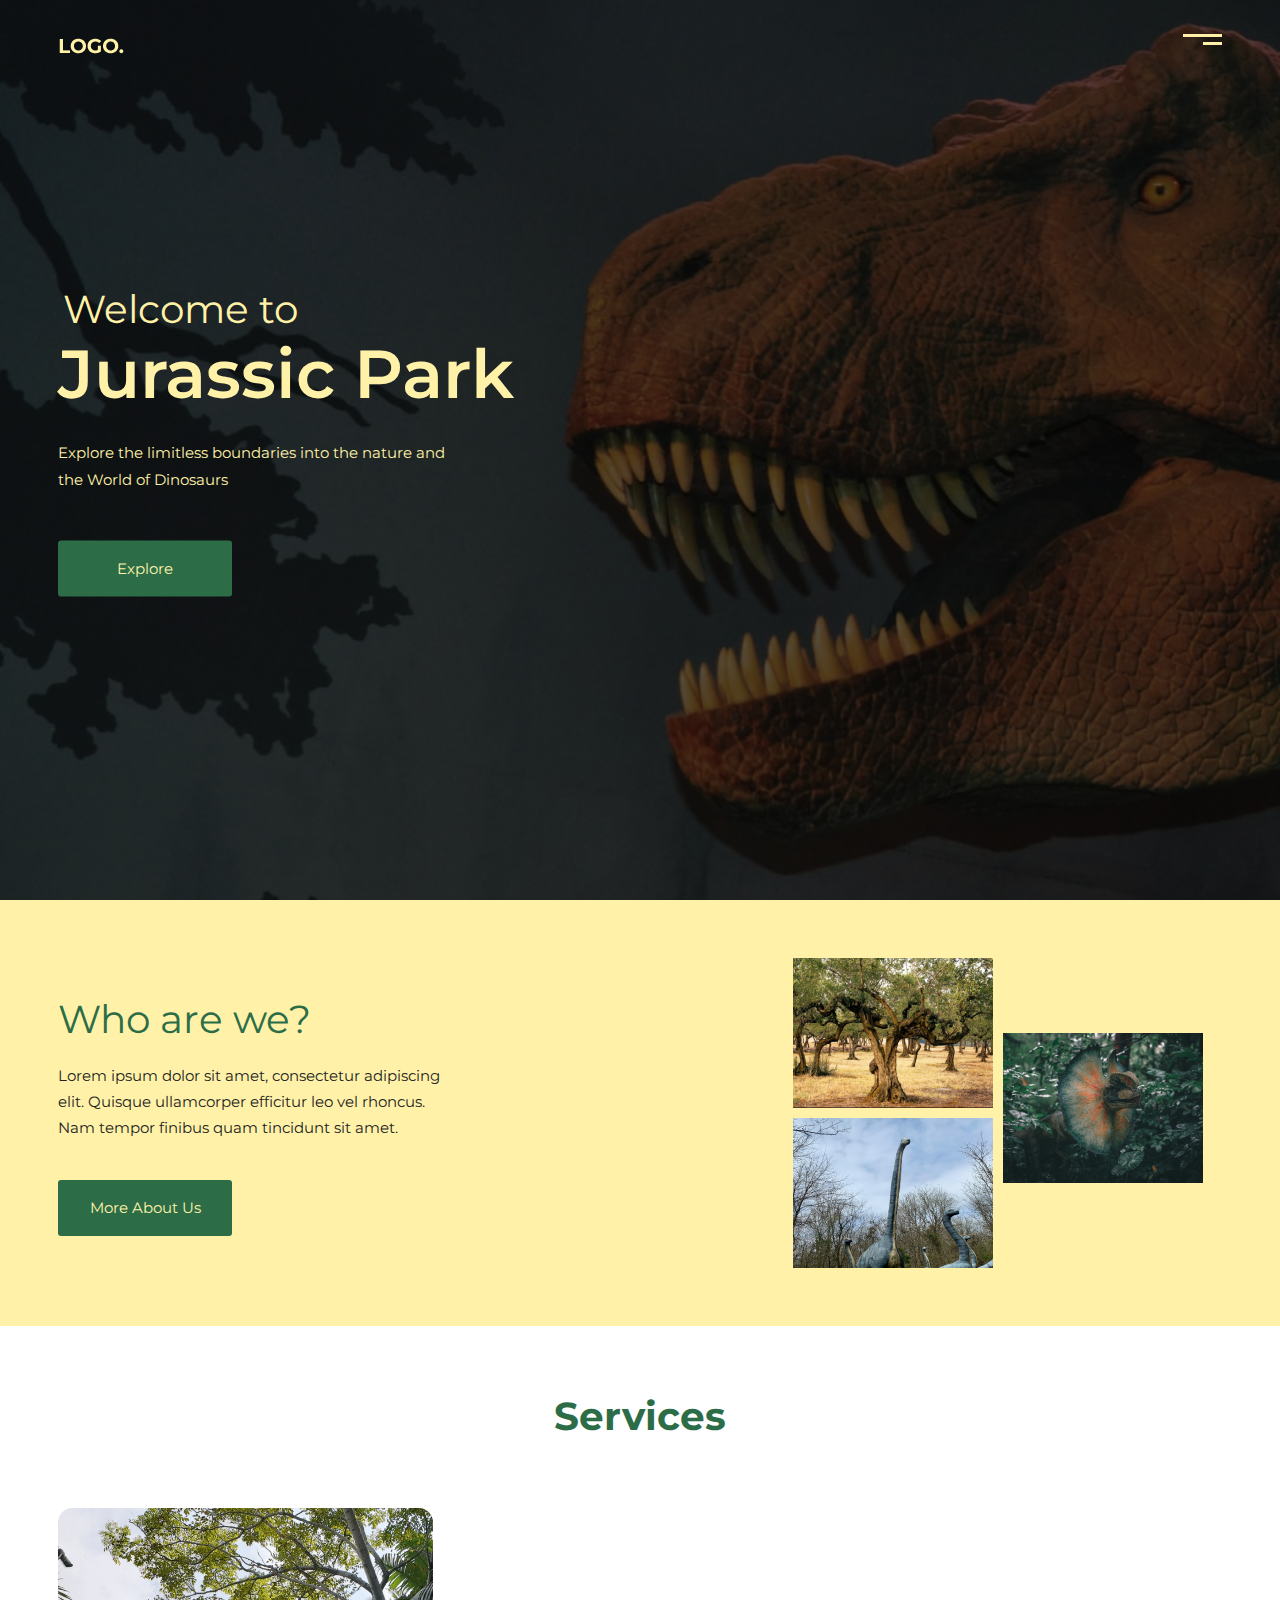
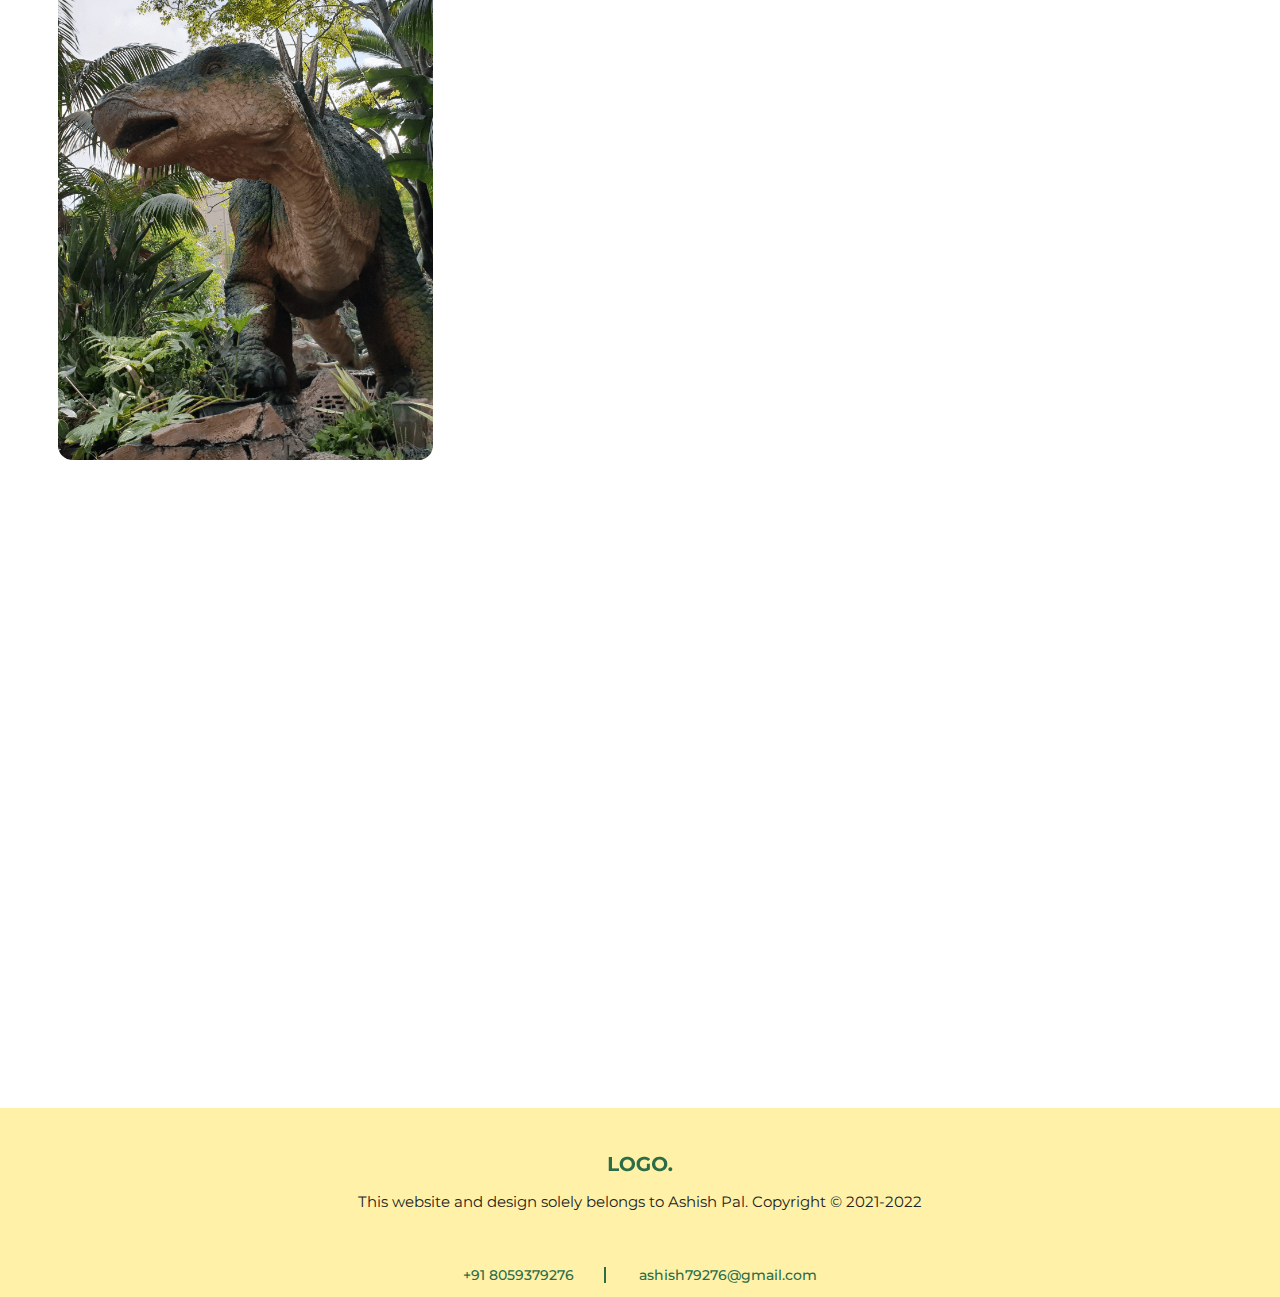
==== index.html @ ea03cdd0 "Jurassic Park Website" ====
<!DOCTYPE html>
<html lang="en">
  <head>
    <meta charset="UTF-8" />
    <meta
      name="viewport"
      content="width=device-width, user-scalable=no, initial-scale=1.0, maximum-scale=1.0, minimum-scale=1.0"
    />
    <meta http-equiv="X-UA-Compatible" content="ie=edge" />
    <link rel="preconnect" href="https://fonts.googleapis.com" />
    <link rel="preconnect" href="https://fonts.gstatic.com" crossorigin />
    <link
      href="https://fonts.googleapis.com/css2?family=Lora:ital@0;1&family=Montserrat:ital,wght@0,100;0,200;0,300;0,400;0,500;0,600;0,700;0,800;1,100;1,200;1,300&display=swap"
      rel="stylesheet"
    />
    <link rel="stylesheet" href="assets/css/style.min.css" />
<!--    <link rel="stylesheet" href="assets/css/style.css" />-->
    <script src="assets/js/app.js" defer></script>
    <title>Jurassic Park - HOMEPAGE</title>
  </head>
  <body>
    <main class="container">
      <!--      <a-->
      <!--        href='javascript:(function(){var i=function(a){this.sections=[];this.startingNode=a};i.prototype={heading:false,append:function(a){a.container=this;this.sections.push(a)},asHTML:function(a){var b=u(this.heading);if(a)b=&apos;&lt;a href="#&apos;+v(this.startingNode)+&apos;"&gt;&apos;+b+"&lt;/a&gt;";return b+q(this.sections,a)}};var q=function(a,b){for(var f="",c=0;c&lt;a.length;c++)f+="&lt;li&gt;"+a[c].asHTML(b)+"&lt;/li&gt;";return f==""?f:"&lt;ol&gt;"+f+"&lt;/ol&gt;"},r=function(a){a=a.heading;return h(a)?j(a):1},u=function(a){if(h(a)){if(k(a)=="HGROUP")a=a.getElementsByTagName("h"+-->
      <!--                                   -j(a))[0];return a.textContent||a.innerText||"&lt;i&gt;No text content inside "+a.nodeName+"&lt;/i&gt;"}return""+a},v=function(a){var b=a.getAttribute("id");if(b)return b;do b="h5o-"+ ++s;while(t.getElementById(b));a.setAttribute("id",b);return b},e,d,g,s,t,w=function(a,b,f){var c=a;a:for(;c;){b(c);if(c.firstChild){c=c.firstChild;continue a}for(;c;){f(c);if(c.nextSibling){c=c.nextSibling;continue a}c=c==a?null:c.parentNode}}},x=function(a){if(!h(o(g)))if(l(a)||m(a)){e!=null&amp;&amp;g.push(e);e=a;d=new i(a);e.outline=-->
      <!--                                   {sections:[d],startingNode:a,asHTML:function(c){return q(this.sections,c)}}}else if(e!=null)if(h(a)){if(d.heading)if(j(a)&gt;=r(n(e.outline))){var b=new i(a);e.outline.sections.push(b);d=b;d.heading=a}else{b=false;var f=d;do{if(j(a)&lt;r(f)){b=new i(a);f.append(b);d=b;d.heading=a;b=true}f=f.container}while(!b)}else d.heading=a;g.push(a)}},y=function(a){var b=o(g);if(h(b))b==a&amp;&amp;g.pop();else{if((l(a)||m(a))&amp;&amp;!d.heading)d.heading="&lt;i&gt;Untitled "+k(a)+"&lt;/i&gt;";if(l(a)&amp;&amp;g.length&gt;0){e=g.pop();d=n(e.outline);for(b=-->
      <!--                                   0;b&lt;a.outline.sections.length;b++)d.append(a.outline.sections[b])}else if(m(a)&amp;&amp;g.length&gt;0){e=g.pop();for(d=n(e.outline);d.sections.length&gt;0;)d=n(d)}else if(l(a)||m(a))d=e.outline.sections[0]}},k=function(a){return a.tagName.toUpperCase()},p=function(a){return function(b){return z(b)&amp;&amp;(new RegExp(a,"i")).test(k(b))}},m=p("^BLOCKQUOTE|BODY|DETAILS|FIELDSET|FIGURE|TD$"),l=p("^ARTICLE|ASIDE|NAV|SECTION$"),h=p("^H[1-6]|HGROUP$"),z=function(a){return a&amp;&amp;a.tagName},j=function(a){var b=k(a);if(b=="HGROUP")for(b=-->
      <!--                                   1;b&lt;=6;b++){if(a.getElementsByTagName("H"+b).length&gt;0)return-b}else return-parseInt(b.substr(1))},n=function(a){return o(a.sections)},o=function(a){return a[a.length-1]};HTML5Outline=function(a){s=0;t=a.ownerDocument||window.document;d=e=null;g=[];w(a,x,y);return e!=null?e.outline:null}})();-->
      <!--                                   ;(function(){var b=function(e,f){for(var d=0;d&lt;e.length;d++)e[d].setAttribute("style",f)},g=HTML5Outline(document.body).asHTML(true),a=document.createElement("div");b([a],"position:fixed;top:10px;right:10px;border:2px solid #000;background:rgba(255,255,255,.9);padding:15px;z-index:999;max-height:400px;overflow:auto;font-size:11px;font-family:Verdana, sans-serif;");a.innerHTML=g;b(a.getElementsByTagName("li"),"list-style:decimal outside;margin-left:20px;font-size:11px;font-family:Verdana, sans-serif;");-->
      <!--                                   b(a.getElementsByTagName("ol"),"margin: 0;padding:0;font-size:11px;font-family:Verdana, sans-serif;");b(a.getElementsByTagName("a"),"color:#008;text-decoration:underline;font-size:11px;font-family:Verdana, sans-serif;");var c=a.insertBefore(document.createElement("a"),a.firstChild);b([c],"float: right; margin: 0 0 5px 5px; padding: 5px; border: 1px #008 solid;color:#00f;background-color:#ccf;");c.innerHTML="Close";c.href="#";c.onclick=function(){document.body.removeChild(a);a=c=null};document.body.appendChild(a)})();-->
      <!--                                   ;'-->
      <!--        title="TableDeMatiere"-->
      <!--        ><h1>Click here for displaying the table of contents!</h1></a-->
      <!--      >-->

      <!--      NAVIGATION PAGE START -->
      <nav class="navigation">
        <header class="hide-element">
          <h1>Navigation Page</h1>
        </header>
        <div class="navigation--container">
          <ul class="navigation-list">
            <li class="navigation-list__item">
              <a href="/" class="navigation-list__link active">Home</a>
            </li>
            <li class="navigation-list__item">
              <a href="/about.html" class="navigation-list__link">About Us</a>
            </li>
            <li class="navigation-list__item">
              <a href="/events.html" class="navigation-list__link">Events</a>
            </li>
            <li class="navigation-list__item">
              <a href="/booking.html" class="navigation-list__link">Bookings</a>
            </li>
            <li class="navigation-list__item">
              <a href="/gallery.html" class="navigation-list__link">Gallery</a>
            </li>
          </ul>

          <footer class="navigation-footer">
            <p class="navigation-footer--text">
              Created by Ashish Pal. Copyright &copy; 2021-2022
            </p>
          </footer>
        </div>
      </nav>
      <!--      NAVIGATION PAGE END-->

      <div class="navigation--slider"></div>
      <section class="hero-section">
        <div class="main-margin">
          <nav class="navbar" role="navigation">
            <!--            Added Un-necessary Heading tag for improving Web Accessibility -->
            <h1 class="hide-element">Navbar</h1>
            <a href="/" class="logo" role="link">
              <img
                decoding="async"
                loading="lazy"
                src="/assets/images/logo-white.png"
                alt="logo"
              />
            </a>
            <button class="navbar__menu" role="tab">
              <span></span>
              <span></span>
            </button>
          </nav>
          <div class="hero-container">
            <div class="cta">
              <header class="cta__header">
                <h1 class="cta__header--heading">
                  <span> Welcome to </span>
                  <span> Jurassic Park </span>
                </h1>
                <p class="cta__header--para">
                  Explore the limitless boundaries into the nature and the World
                  of Dinosaurs
                </p>
                <div class="primary-btn cta-btn">
                  <a href="/gallery.html">Explore</a>
                </div>
              </header>
            </div>
          </div>
        </div>
      </section>

      <section class="about-section">
        <div class="main-margin about-container">
          <div class="about__section--content">
            <header class="about__section--header">
              <h1 class="about__section--header-heading">Who are we?</h1>
              <p class="about__section--header-para">
                Lorem ipsum dolor sit amet, consectetur adipiscing elit. Quisque
                ullamcorper efficitur leo vel rhoncus. Nam tempor finibus quam
                tincidunt sit amet.
              </p>
              <div class="primary-btn about__section-btn">
                <a href="/about.html">More About Us</a>
              </div>
            </header>
          </div>
          <div class="about__section--image">
            <div class="about__section--image-box">
              <figure class="about__section--image1">
                <img
                  decoding="async"
                  loading="lazy"
                  alt="Picture of trees in forest"
                  src="/assets/images/hp-about1-1x.png"
                />
              </figure>
              <figure class="about__section--image2">
                <img
                  decoding="async"
                  loading="lazy"
                  alt="Picture of dinosaur with round wings"
                  src="/assets/images/hp-about2-1x.png"
                />
              </figure>
              <figure class="about__section--image3">
                <img
                  decoding="async"
                  loading="lazy"
                  alt="Picture of very big dinosaurs with large neck"
                  src="/assets/images/hp-about3-1x.png"
                />
              </figure>
            </div>
          </div>
        </div>
      </section>

      <section class="service-section main-margin">
        <header class="service__header">
          <h1 class="service__header--heading center">Services</h1>
        </header>
        <div class="service-container">
          <article class="service__box">
            <figure class="service__box--image">
              <img
                decoding="async"
                loading="lazy"
                srcset="
                  /assets/images/service1-1x.png  300w,
                  /assets/images/service1-2x.png 1000w
                "
                sizes="(max-width:900px) 20vw , (max-width:600px) 30vw, 300px"
                alt="Image of Dinosaur Park"
                src="/assets/images/service1-2x.png"
              />
            </figure>
            <div class="service__box--overlay"></div>
            <div class="service__box--content">
              <h2 class="service__box--content-heading">Dinosaur Park</h2>
              <p class="service__box--content-para">
                Lorem ipsum dolor sit amet, consectetur adipisicing elit. Ab
                alias, aut commodi deserunt fuga in magnam voluptate. Et,
                exercitationem, veritatis. Lorem ipsum dolor sit amet,
                consectetur adipisicing elit. Ducimus minus non sequi.
              </p>
            </div>
          </article>

          <article class="service__box">
            <figure class="service__box--image">
              <img
                decoding="async"
                loading="lazy"
                srcset="
                  /assets/images/service2-1x.png  300w,
                  /assets/images/service2-2x.png 1000w
                "
                sizes="(max-width:900px) 20vw , (max-width:600px) 30vw, 300px"
                alt="Image of Dinosaur Park"
                src="/assets/images/service2-2x.png"
              />
            </figure>
            <div class="service__box--overlay"></div>
            <div class="service__box--content">
              <h2 class="service__box--content-heading">Boating</h2>
              <p class="service__box--content-para">
                Lorem ipsum dolor sit amet, consectetur adipisicing elit. Ab
                alias, aut commodi deserunt fuga in magnam voluptate. Et,
                exercitationem, veritatis.
              </p>
            </div>
          </article>

          <article class="service__box">
            <figure class="service__box--image">
              <img
                decoding="async"
                loading="lazy"
                srcset="
                  /assets/images/service3-1x.png  300w,
                  /assets/images/service3-2x.png 1000w
                "
                sizes="(max-width:900px) 20vw , (max-width:600px) 30vw, 300px"
                alt="Image of Dinosaur Park"
                src="/assets/images/service3-2x.png"
              />
            </figure>
            <div class="service__box--overlay"></div>
            <div class="service__box--content">
              <h2 class="service__box--content-heading">Museum</h2>
              <p class="service__box--content-para">
                Lorem ipsum dolor sit amet, consectetur adipisicing elit. Ab
                alias, aut commodi deserunt fuga in magnam voluptate. Et,
                exercitationem, veritatis.
              </p>
            </div>
          </article>

          <article class="service__box">
            <figure class="service__box--image">
              <img
                decoding="async"
                loading="lazy"
                srcset="
                  /assets/images/service4-1x.png  300w,
                  /assets/images/service4-2x.png 1000w
                "
                sizes="(max-width:900px) 20vw , (max-width:600px) 30vw, 300px"
                alt="Image of Dinosaur Park"
                src="/assets/images/service4-2x.png"
              />
            </figure>
            <div class="service__box--overlay"></div>
            <div class="service__box--content">
              <h2 class="service__box--content-heading">Food Place</h2>
              <p class="service__box--content-para">
                Lorem ipsum dolor sit amet, consectetur adipisicing elit. Ab
                alias, aut commodi deserunt fuga in magnam voluptate. Et,
                exercitationem, veritatis. Lorem ipsum dolor sit amet,
                consectetur adipisicing elit. Architecto corporis dolores eum
                ipsam sunt, veritatis.
              </p>
            </div>
          </article>

          <article class="service__box">
            <figure class="service__box--image">
              <img
                decoding="async"
                loading="lazy"
                srcset="
                  /assets/images/service5-1x.png  300w,
                  /assets/images/service5-2x.png 1000w
                "
                sizes="(max-width:900px) 20vw , (max-width:600px) 30vw, 300px"
                alt="Image of Dinosaur Park"
                src="/assets/images/service5-2x.png"
              />
            </figure>
            <div class="service__box--overlay"></div>
            <div class="service__box--content">
              <h2 class="service__box--content-heading">Gift Shop</h2>
              <p class="service__box--content-para">
                Lorem ipsum dolor sit amet, consectetur adipisicing elit. Ab
                alias, aut commodi deserunt fuga in magnam voluptate. Et,
                exercitationem, veritatis.
              </p>
            </div>
          </article>

          <article class="service__box">
            <figure class="service__box--image">
              <img
                decoding="async"
                loading="lazy"
                srcset="
                  /assets/images/service2-1x.png  300w,
                  /assets/images/service2-2x.png 1000w
                "
                sizes="(max-width:900px) 20vw , (max-width:600px) 30vw, 300px"
                alt="Image of Dinosaur Park"
                src="/assets/images/service2-2x.png"
              />
            </figure>
            <div class="service__box--overlay"></div>
            <div class="service__box--content">
              <h2 class="service__box--content-heading">Dinosaur Park</h2>
              <p class="service__box--content-para">
                Lorem ipsum dolor sit amet, consectetur adipisicing elit. Ab
                alias, aut commodi deserunt fuga in magnam voluptate. Et,
                exercitationem, veritatis.
              </p>
            </div>
          </article>
        </div>
      </section>

      <footer class="footer">
        <div class="footer-container main-margin">
          <a href="/" class="footer__logo">
            <img
              src="/assets/images/logo-green.png"
              alt="green logo"
              decoding="async"
              loading="lazy"
            />
          </a>
          <div class="footer__copyright">
            This website and design solely belongs to Ashish Pal. Copyright
            &copy; 2021-2022
          </div>
          <div class="footer__contact">
            <a href="tel:8059379276">+91 8059379276</a>
            <a href="mailto:ashish79276@gmail.com">ashish79276@gmail.com</a>
          </div>
        </div>
      </footer>
    </main>

    <script src="https://s3-us-west-2.amazonaws.com/s.cdpn.io/16327/ScrollTrigger.min.js"></script>
    <script src="https://s3-us-west-2.amazonaws.com/s.cdpn.io/16327/gsap-latest-beta.min.js"></script>
  </body>
</html>
---- assets/css/style.min.css ----
*{padding:0;margin:0;-webkit-box-sizing:inherit;box-sizing:inherit}html{font-size:60.5%;-webkit-box-sizing:border-box;box-sizing:border-box}@media (max-width:1200px){html{font-size:56.25%}}@media (max-width:900px){html{font-size:50%}}body{font-size:1.6rem;line-height:1.7;font-family:var(--font-universal)}:root{--primary-color:hsl(146, 42%, 30%);--primary-color-h:146;--primary-color-s:42%;--primary-color-l:30%;--text-color-white:hsl(51, 100%, 83%);--text-color-white-h:51;--text-color-white-s:100%;--text-color-white-l:83%;--text-color-black:#222;--font-universal:"Montserrat",sans-serif;--font-para:"Lora",serif}.hide-element{border:0;clip:rect(1px 1px 1px 1px);clip:rect(1px,1px,1px,1px);height:1px;margin:-1px;overflow:hidden;padding:0;position:absolute;width:1px}.main-margin{margin:0 6rem}@media (max-width:600px){.main-margin{margin:0 3rem}}.primary-btn a,.primary-btn a:active,.primary-btn a:visited,.primary-btn button{background-color:var(--primary-color);font-size:1.6rem;color:var(--text-color-white);padding:1.5rem 0;width:18rem;border-radius:3px;text-decoration:none}.primary-btn a{display:inline-block;text-align:center}.primary-btn button{border:none;cursor:pointer;outline:0}.center{text-align:center}.navbar__menu{background-color:transparent;text-align:center;cursor:pointer;-webkit-box-pack:center;-ms-flex-pack:center;justify-content:center;display:-webkit-box;display:-ms-flexbox;display:flex;-webkit-box-align:end;-ms-flex-align:end;align-items:flex-end;border:none;outline:0;-webkit-box-orient:vertical;-webkit-box-direction:normal;-ms-flex-direction:column;flex-direction:column;position:fixed;right:6rem;top:3.5rem;z-index:100}.navbar__menu.active{background-color:transparent;-webkit-transition:all .8s;-o-transition:all .8s;transition:all .8s}.navbar__menu.active span:nth-of-type(1){-webkit-transform:rotate(135deg);-ms-transform:rotate(135deg);transform:rotate(135deg);width:20px;position:absolute;top:0;background-color:var(--text-color-white)!important}.navbar__menu.active span:nth-of-type(2){-webkit-transform:rotate(-135deg);-ms-transform:rotate(-135deg);transform:rotate(-135deg);width:20px;position:absolute;top:0;background-color:var(--text-color-white)!important}.navbar__menu.scrolled{background-color:var(--primary-color);border-radius:10rem;height:6rem;width:6rem;padding-right:1rem}.navbar__menu span:nth-of-type(1){height:3px;width:4rem;display:inline-block;background-color:var(--text-color-white);margin-bottom:5px}.navbar__menu-green>span{background-color:var(--primary-color)!important}.navbar__menu span:nth-of-type(2){height:3px;width:2rem;display:inline-block;background-color:var(--text-color-white)}.navigation--container{height:100%;width:100%;display:-webkit-box;display:-ms-flexbox;display:flex;-webkit-box-orient:vertical;-webkit-box-direction:normal;-ms-flex-direction:column;flex-direction:column}.navigation--slider{position:fixed;height:100%;width:100%;top:0;left:0;background-color:var(--text-color-white);z-index:99;-webkit-transform:translateX(100%);-ms-transform:translateX(100%);transform:translateX(100%)}.navigation{position:fixed;height:100%;width:100%;top:0;right:0;-webkit-transform:translateX(100%);-ms-transform:translateX(100%);transform:translateX(100%);background-color:var(--primary-color);z-index:100;display:block}.navigation-list{list-style:none;margin-top:20rem;-webkit-box-pack:center;-ms-flex-pack:center;justify-content:center;display:-ms-grid;display:grid}.navigation-list__item{width:25rem;text-align:center;border-radius:3px;border:1px solid var(--text-color-white)}.navigation-list__item:not(:last-of-type){margin-bottom:3rem}.navigation-list__link{text-decoration:none;color:var(--text-color-white);display:inline-block;width:100%;padding:1rem 0;background-color:var(--primary-color);text-transform:uppercase;font-size:2rem;letter-spacing:1px}.navigation-list__link.active{background-color:var(--text-color-white);color:var(--primary-color)}.navigation-footer{-webkit-transform:translateY(20rem);-ms-transform:translateY(20rem);transform:translateY(20rem);display:block;text-align:center}.navigation-footer--text{font-size:1.6rem;font-weight:300;color:var(--text-color-white);font-family:var(--font-universal);padding-bottom:1rem;letter-spacing:1px}.footer{margin-top:5rem;width:100%;background-color:var(--text-color-white)}.footer-container{display:-webkit-box;display:-ms-flexbox;display:flex;padding:1rem 0;-webkit-box-orient:vertical;-webkit-box-direction:normal;-ms-flex-direction:column;flex-direction:column;-webkit-box-align:center;-ms-flex-align:center;align-items:center}.footer__left{width:30rem}.footer__logo{margin-top:3rem}.footer__copyright{color:var(--text-color-black)}.footer__contact{padding-top:5rem;color:var(--primary-color);font-size:1.4rem;font-weight:500}.footer__contact a{text-decoration:none;color:currentColor}.footer__contact a:first-of-type{padding-right:3rem;border-right:2px solid currentColor}.footer__contact a:nth-of-type(2){padding-left:3rem}.hero-section{width:100%;height:100vh;background-image:-webkit-gradient(linear,left top,left bottom,from(rgba(0,0,0,.5)),to(rgba(0,0,0,.5))),url(/assets/images/hero.jpg);background-image:-o-linear-gradient(rgba(0,0,0,.5),rgba(0,0,0,.5)),url(/assets/images/hero.jpg);background-image:linear-gradient(rgba(0,0,0,.5),rgba(0,0,0,.5)),url(/assets/images/hero.jpg);background-size:cover;background-repeat:no-repeat;background-position:left;position:relative}@media (-webkit-min-device-pixel-ratio:2) and (min-width:600px),(-o-min-device-pixel-ratio:2/1) and (min-width:600px),(min-resolution:192dpi) and (min-width:600px),(min-width:2000px){.hero-section{background-image:-webkit-gradient(linear,left top,right bottom,from(rgba(0,0,0,.5)),to(rgba(0,0,0,.5))),url(/assets/images/hero-big.jpg);background-image:-o-linear-gradient(left top,rgba(0,0,0,.5),rgba(0,0,0,.5)),url(/assets/images/hero-big.jpg);background-image:linear-gradient(to right bottom,rgba(0,0,0,.5),rgba(0,0,0,.5)),url(/assets/images/hero-big.jpg)}}.logo{text-decoration:none;color:var(--text-color-white);text-transform:uppercase;font-weight:600;font-size:2rem}.navbar{display:-webkit-box;display:-ms-flexbox;display:flex;padding-top:3rem;-webkit-box-pack:justify;-ms-flex-pack:justify;justify-content:space-between}.hero-container{position:absolute;top:50%;-webkit-transform:translateY(-50%);-ms-transform:translateY(-50%);transform:translateY(-50%);color:var(--text-color-white)}.cta__header--heading{color:currentColor}.cta__header--heading span:nth-of-type(1){font-size:4rem;font-weight:400;display:block;line-height:.3;padding-left:5px;-webkit-animation:ctaAnimation 1s ease-in-out .2s backwards;animation:ctaAnimation 1s ease-in-out .2s backwards}.cta__header--heading span:nth-of-type(2){font-size:7rem;font-weight:600;display:block;-webkit-animation:ctaAnimation 1s ease-in-out .4s backwards;animation:ctaAnimation 1s ease-in-out .4s backwards}.cta__header--para{padding-top:1rem;font-size:1.6rem;width:70%;color:currentColor;-webkit-animation:ctaAnimation 1s ease-in-out .6s backwards;animation:ctaAnimation 1s ease-in-out .6s backwards}.cta-btn{margin-top:5rem;-webkit-animation:ctaAnimation 1s ease-in-out .7s backwards;animation:ctaAnimation 1s ease-in-out .7s backwards}@-webkit-keyframes ctaAnimation{0%{opacity:0;-webkit-transform:translateX(-100%);transform:translateX(-100%)}100%{opacity:1;-webkit-transform:translateX(0);transform:translateX(0)}}@keyframes ctaAnimation{0%{opacity:0;-webkit-transform:translateX(-100%);transform:translateX(-100%)}100%{opacity:1;-webkit-transform:translateX(0);transform:translateX(0)}}.about-section{padding:6rem 0;background-color:var(--text-color-white)}@media (max-width:600px){.about__section-btn{margin-top:4rem}}.about-container{display:-webkit-box;display:-ms-flexbox;display:flex}@media (max-width:900px){.about-container{display:-webkit-box;display:-ms-flexbox;display:flex;-webkit-box-orient:vertical;-webkit-box-direction:reverse;-ms-flex-direction:column-reverse;flex-direction:column-reverse}}.about__section--content{width:50%}@media (max-width:900px){.about__section--content{width:100%}}.about__section--header-heading{font-weight:400;font-size:4rem;color:var(--primary-color);margin:3rem 0 1rem 0}.about__section--header-para{font-family:var(--font-universal);font-size:1.6rem;color:var(--text-color-black)}.about__section-btn{margin-top:4rem}@media (max-width:600px){.about__section-btn{margin-top:2rem}}.about__section--image{display:-webkit-box;display:-ms-flexbox;display:flex;-webkit-box-pack:end;-ms-flex-pack:end;justify-content:flex-end;width:100%}@media (max-width:900px){.about__section--image{display:-webkit-box;display:-ms-flexbox;display:flex;-webkit-box-pack:center;-ms-flex-pack:center;justify-content:center}}.about__section--image-box{width:400px;height:310px;margin-right:3rem;display:-ms-grid;display:grid;-ms-grid-columns:200px 1rem 200px;grid-template-columns:200px 200px;grid-gap:1rem;-ms-grid-rows:150px 1rem 150px;grid-template-rows:150px 150px;grid-row-gap:1rem;grid-column-gap:1rem}.about__section--image-box>:nth-child(1){-ms-grid-row:1;-ms-grid-column:1}.about__section--image-box>:nth-child(2){-ms-grid-row:1;-ms-grid-column:3}.about__section--image-box>:nth-child(3){-ms-grid-row:3;-ms-grid-column:1}.about__section--image-box>:nth-child(4){-ms-grid-row:3;-ms-grid-column:3}@media (max-width:600px){.about__section--image-box{height:150px;width:200px;-ms-grid-columns:100px 1rem 100px;grid-template-columns:repeat(2,100px);-ms-grid-rows:75px 1rem 75px;grid-template-rows:repeat(2,75px)}.about__section--image-box>:nth-child(1){-ms-grid-row:1;-ms-grid-column:1}.about__section--image-box>:nth-child(2){-ms-grid-row:1;-ms-grid-column:3}.about__section--image-box>:nth-child(3){-ms-grid-row:3;-ms-grid-column:1}.about__section--image-box>:nth-child(4){-ms-grid-row:3;-ms-grid-column:3}}.about__section--image2{grid-column:2/-1;height:310px}.about__section--image2 img{-webkit-transform:translateY(50%);-ms-transform:translateY(50%);transform:translateY(50%)}@media (max-width:600px){.about__section--image2{height:150px}.about__section--image1 img{height:75px;width:100px}.about__section--image2 img{width:100px}.about__section--image3 img{height:75px;width:100px}}.service-section{height:100%}.service__header{padding:6rem 0}.service__header--heading{font-size:4rem;color:var(--primary-color)}.service-container{display:-ms-grid;display:grid;grid-template-columns:repeat(auto-fit,minmax(35rem,1fr));grid-row-gap:5rem;grid-column-gap:2rem}.service__box{background-color:transparent;position:relative;height:57rem;border-radius:1.5rem;overflow:hidden;z-index:1}.service__box--overlay{position:absolute;top:0;left:0;width:100%;height:100%;background-color:rgba(0,0,0,.5);opacity:1}@media (hover:hover){.service__box--overlay{-webkit-transition:opacity .9s;-o-transition:opacity .9s;transition:opacity .9s;opacity:0}}.service__box:hover>.service__box--overlay{background-color:rgba(0,0,0,.5);opacity:1}.service__box:hover>.service__box--content .service__box--content-heading{-webkit-transform:translateY(0);-ms-transform:translateY(0);transform:translateY(0)}.service__box:hover>.service__box--content .service__box--content-para{-webkit-transform:translateY(0);-ms-transform:translateY(0);transform:translateY(0)}.service__box--image{position:absolute;top:0;left:0;width:100%;height:100%}.service__box--image img{width:100%;height:100%;-o-object-fit:cover;object-fit:cover}.service__box--content{width:100%;height:45%;position:absolute;bottom:0;left:0;color:var(--text-color-white);padding:0 3rem}.service__box--content-heading{padding-bottom:2rem}.service__box--content-para{padding-bottom:1.6rem;font-family:var(--font-universal);line-height:1.4}@media (hover:hover){.service__box--content-heading{padding-bottom:2rem;-webkit-transform:translateY(30rem);-ms-transform:translateY(30rem);transform:translateY(30rem);-webkit-transition:.5s ease-in-out;-o-transition:.5s ease-in-out;transition:.5s ease-in-out;-webkit-transition-delay:.2s;-o-transition-delay:.2s;transition-delay:.2s}.service__box--content-para{padding-bottom:2rem;font-family:var(--font-universal);-webkit-transform:translateY(30rem);-ms-transform:translateY(30rem);transform:translateY(30rem);-webkit-transition:.5s ease-in-out;-o-transition:.5s ease-in-out;transition:.5s ease-in-out;-webkit-transition-delay:.4s;-o-transition-delay:.4s;transition-delay:.4s;line-height:1.4}}.container-about{overflow-x:hidden}.about-hero{background-image:url(/assets/images/about-hero-1x.jpg);height:90vh}@media (-webkit-min-device-pixel-ratio:2) and (min-width:600px),(-o-min-device-pixel-ratio:2/1) and (min-width:600px),(min-resolution:192dpi) and (min-width:600px),(min-width:2000px){.about-hero{background-image:url(/assets/images/about-hero-2x.jpg)}}@media (max-width:600px){.about-hero{background-size:cover;background-position:30% 50%}}.about-hero-container{position:absolute;top:50%;left:50%;-webkit-transform:translate(-50%,-50%);-ms-transform:translate(-50%,-50%);transform:translate(-50%,-50%)}.section-team{margin-top:9rem}.about-cta__header--heading{font-size:7rem}.team-container{display:-webkit-box;display:-ms-flexbox;display:flex}.team-container__odd{-webkit-box-orient:horizontal;-webkit-box-direction:normal;-ms-flex-direction:row;flex-direction:row}.team-container__even{-webkit-box-orient:horizontal;-webkit-box-direction:reverse;-ms-flex-direction:row-reverse;flex-direction:row-reverse}.team-container:not(:last-of-type){margin-bottom:6rem}@media (max-width:900px){.team-container__odd{-webkit-box-orient:vertical;-webkit-box-direction:normal;-ms-flex-direction:column;flex-direction:column}.team-container__even{-webkit-box-orient:vertical;-webkit-box-direction:normal;-ms-flex-direction:column;flex-direction:column}}.team__image--container{height:50rem;position:relative;-webkit-box-flex:0;-ms-flex:0 0 60rem;flex:0 0 60rem}@media (max-width:1200px){.team__image--container{-webkit-box-flex:0;-ms-flex:0 0 50rem;flex:0 0 50rem}}@media (max-width:900px){.team__image--container{-webkit-box-flex:unset;-ms-flex:unset;flex:unset}}@media (max-width:600px){.team__image--container{height:40rem}}.team__image--container-even{margin-right:-54px;-webkit-transform:translateX(500px);-ms-transform:translateX(500px);transform:translateX(500px)}.team__image--container-odd{margin-left:-60px;-webkit-transform:translateX(-500px);-ms-transform:translateX(-500px);transform:translateX(-500px)}@media (max-width:900px){.team__image--container-even{margin-right:0}.team__image--container-odd{margin-left:0}}.team__image{width:100%;position:absolute;top:0;left:0;height:100%}.team__image img{width:100%;height:100%;-o-object-fit:cover;object-fit:cover}.team__image--container .user__image{position:absolute;top:50%;left:100%;z-index:1;height:25rem;width:25rem}.team__image--container .user__image-odd{-webkit-transform:translate(-400px,-50%);-ms-transform:translate(-400px,-50%);transform:translate(-400px,-50%)}.team__image--container .user__image-even{left:unset;right:100%;-webkit-transform:translate(400px,-50%);-ms-transform:translate(400px,-50%);transform:translate(400px,-50%)}@media (max-width:900px){.team__image--container .user__image{top:100%;left:50%}.team__image--container .user__image-even{left:unset;right:50%;top:100%;-webkit-transform:translate(50%,-50%);-ms-transform:translate(50%,-50%);transform:translate(50%,-50%)}}@media (max-width:600px){.team__image--container .user__image{height:20rem;width:20rem}}.team__image--container .user__image img{width:100%;height:100%}.team__image--container .user__image figcaption{position:absolute;bottom:7px;right:7px;color:var(--text-color-white);padding:.5rem 3rem;text-transform:capitalize;background-color:hsla(var(--primary-color-h),var(--primary-color-s),var(--primary-color-l),.75)}.team__image--container .user__image-even figcaption{right:unset;left:7px}.team__content--container{display:-webkit-box;display:-ms-flexbox;display:flex;-webkit-box-orient:vertical;-webkit-box-direction:normal;-ms-flex-direction:column;flex-direction:column;-webkit-box-pack:center;-ms-flex-pack:center;justify-content:center}.team__content--container-even{text-align:left;-webkit-box-align:start;-ms-flex-align:start;align-items:flex-start;padding-left:5rem}.team__content--container-odd{text-align:right;-webkit-box-align:end;-ms-flex-align:end;align-items:flex-end;padding-right:5rem}@media (max-width:1200px){.team__content--container-even{padding-left:0}.team__content--container-odd{padding-right:0}}@media (max-width:900px){.team__content--container-even{-webkit-box-align:center;-ms-flex-align:center;align-items:center;text-align:center}.team__content--container-odd{-webkit-box-align:center;-ms-flex-align:center;align-items:center;text-align:center}}.team__content--header{width:70%;margin-top:-10rem}.team__content--header-heading{font-size:6rem;font-weight:400;padding-bottom:3rem;color:var(--primary-color)}@media (max-width:900px){.team__content--header{width:100%;margin-top:13rem}}@media (max-width:600px){.team__content--header-heading{padding-bottom:1rem;font-size:4rem;color:var(--primary-color)}}.team__content--header-para{color:var(--text-color-black)}.gallery-section{margin:5rem 0;color:var(--primary-color);text-align:center}.gallery__header-heading{font-size:10rem;font-weight:300}.gallery__header-para{color:var(--text-color-black)}.gallery-container{grid-column:full-start/full-end;padding:1rem 2rem;display:-ms-grid;display:grid;-ms-grid-columns:1fr 2rem 1fr 2rem 1fr 2rem 1fr 2rem 1fr 2rem 1fr 2rem 1fr 2rem 1fr;grid-template-columns:repeat(8,1fr);-ms-grid-rows:5vw 2rem 5vw 2rem 5vw 2rem 5vw 2rem 5vw 2rem 5vw 2rem 5vw 2rem 5vw;grid-template-rows:repeat(8,5vw);grid-gap:2rem}.gallery-container>:nth-child(1){-ms-grid-row:1;-ms-grid-column:1}.gallery-container>:nth-child(2){-ms-grid-row:1;-ms-grid-column:3}.gallery-container>:nth-child(3){-ms-grid-row:1;-ms-grid-column:5}.gallery-container>:nth-child(4){-ms-grid-row:1;-ms-grid-column:7}.gallery-container>:nth-child(5){-ms-grid-row:1;-ms-grid-column:9}.gallery-container>:nth-child(6){-ms-grid-row:1;-ms-grid-column:11}.gallery-container>:nth-child(7){-ms-grid-row:1;-ms-grid-column:13}.gallery-container>:nth-child(8){-ms-grid-row:1;-ms-grid-column:15}.gallery-container>:nth-child(9){-ms-grid-row:3;-ms-grid-column:1}.gallery-container>:nth-child(10){-ms-grid-row:3;-ms-grid-column:3}.gallery-container>:nth-child(11){-ms-grid-row:3;-ms-grid-column:5}.gallery-container>:nth-child(12){-ms-grid-row:3;-ms-grid-column:7}.gallery-container>:nth-child(13){-ms-grid-row:3;-ms-grid-column:9}.gallery-container>:nth-child(14){-ms-grid-row:3;-ms-grid-column:11}.gallery-container>:nth-child(15){-ms-grid-row:3;-ms-grid-column:13}.gallery-container>:nth-child(16){-ms-grid-row:3;-ms-grid-column:15}.gallery-container>:nth-child(17){-ms-grid-row:5;-ms-grid-column:1}.gallery-container>:nth-child(18){-ms-grid-row:5;-ms-grid-column:3}.gallery-container>:nth-child(19){-ms-grid-row:5;-ms-grid-column:5}.gallery-container>:nth-child(20){-ms-grid-row:5;-ms-grid-column:7}.gallery-container>:nth-child(21){-ms-grid-row:5;-ms-grid-column:9}.gallery-container>:nth-child(22){-ms-grid-row:5;-ms-grid-column:11}.gallery-container>:nth-child(23){-ms-grid-row:5;-ms-grid-column:13}.gallery-container>:nth-child(24){-ms-grid-row:5;-ms-grid-column:15}.gallery-container>:nth-child(25){-ms-grid-row:7;-ms-grid-column:1}.gallery-container>:nth-child(26){-ms-grid-row:7;-ms-grid-column:3}.gallery-container>:nth-child(27){-ms-grid-row:7;-ms-grid-column:5}.gallery-container>:nth-child(28){-ms-grid-row:7;-ms-grid-column:7}.gallery-container>:nth-child(29){-ms-grid-row:7;-ms-grid-column:9}.gallery-container>:nth-child(30){-ms-grid-row:7;-ms-grid-column:11}.gallery-container>:nth-child(31){-ms-grid-row:7;-ms-grid-column:13}.gallery-container>:nth-child(32){-ms-grid-row:7;-ms-grid-column:15}.gallery-container>:nth-child(33){-ms-grid-row:9;-ms-grid-column:1}.gallery-container>:nth-child(34){-ms-grid-row:9;-ms-grid-column:3}.gallery-container>:nth-child(35){-ms-grid-row:9;-ms-grid-column:5}.gallery-container>:nth-child(36){-ms-grid-row:9;-ms-grid-column:7}.gallery-container>:nth-child(37){-ms-grid-row:9;-ms-grid-column:9}.gallery-container>:nth-child(38){-ms-grid-row:9;-ms-grid-column:11}.gallery-container>:nth-child(39){-ms-grid-row:9;-ms-grid-column:13}.gallery-container>:nth-child(40){-ms-grid-row:9;-ms-grid-column:15}.gallery-container>:nth-child(41){-ms-grid-row:11;-ms-grid-column:1}.gallery-container>:nth-child(42){-ms-grid-row:11;-ms-grid-column:3}.gallery-container>:nth-child(43){-ms-grid-row:11;-ms-grid-column:5}.gallery-container>:nth-child(44){-ms-grid-row:11;-ms-grid-column:7}.gallery-container>:nth-child(45){-ms-grid-row:11;-ms-grid-column:9}.gallery-container>:nth-child(46){-ms-grid-row:11;-ms-grid-column:11}.gallery-container>:nth-child(47){-ms-grid-row:11;-ms-grid-column:13}.gallery-container>:nth-child(48){-ms-grid-row:11;-ms-grid-column:15}.gallery-container>:nth-child(49){-ms-grid-row:13;-ms-grid-column:1}.gallery-container>:nth-child(50){-ms-grid-row:13;-ms-grid-column:3}.gallery-container>:nth-child(51){-ms-grid-row:13;-ms-grid-column:5}.gallery-container>:nth-child(52){-ms-grid-row:13;-ms-grid-column:7}.gallery-container>:nth-child(53){-ms-grid-row:13;-ms-grid-column:9}.gallery-container>:nth-child(54){-ms-grid-row:13;-ms-grid-column:11}.gallery-container>:nth-child(55){-ms-grid-row:13;-ms-grid-column:13}.gallery-container>:nth-child(56){-ms-grid-row:13;-ms-grid-column:15}.gallery-container>:nth-child(57){-ms-grid-row:15;-ms-grid-column:1}.gallery-container>:nth-child(58){-ms-grid-row:15;-ms-grid-column:3}.gallery-container>:nth-child(59){-ms-grid-row:15;-ms-grid-column:5}.gallery-container>:nth-child(60){-ms-grid-row:15;-ms-grid-column:7}.gallery-container>:nth-child(61){-ms-grid-row:15;-ms-grid-column:9}.gallery-container>:nth-child(62){-ms-grid-row:15;-ms-grid-column:11}.gallery-container>:nth-child(63){-ms-grid-row:15;-ms-grid-column:13}.gallery-container>:nth-child(64){-ms-grid-row:15;-ms-grid-column:15}@media (max-width:900px){.gallery-container{grid-gap:1rem}}@media (max-width:600px){.gallery-container{grid-gap:.5rem}}.gallery h2{grid-column:-1;grid-row:.5;-ms-grid-column-align:center;justify-self:center}.gallery__item-1{-ms-grid-column:1;-ms-grid-column-span:2;grid-column:1/3;-ms-grid-row:2;-ms-grid-row-span:3;grid-row:2/5}.gallery__item-2{-ms-grid-column:3;-ms-grid-column-span:2;grid-column:3/5;-ms-grid-row:2;-ms-grid-row-span:2;grid-row:2/4}.gallery__item-3{-ms-grid-column:5;-ms-grid-column-span:1;grid-column:5/6;-ms-grid-row:2;-ms-grid-row-span:3;grid-row:2/5}.gallery__item-4{-ms-grid-column:6;-ms-grid-column-span:3;grid-column:6/9;-ms-grid-row:2;-ms-grid-row-span:3;grid-row:2/5}.gallery__item-5{-ms-grid-column:1;-ms-grid-column-span:1;grid-column:1/2;-ms-grid-row:5;-ms-grid-row-span:2;grid-row:5/7}.gallery__item-6{-ms-grid-column:7;-ms-grid-column-span:2;grid-column:7/9;-ms-grid-row:5;-ms-grid-row-span:3;grid-row:5/8}.gallery__item-7{-ms-grid-column:3;-ms-grid-column-span:1;grid-column:3/4;-ms-grid-row:4;-ms-grid-row-span:1;grid-row:4/5}.gallery__item-8{-ms-grid-column:4;-ms-grid-column-span:2;grid-column:4/6;-ms-grid-row:9;-ms-grid-row-span:1;grid-row:9/10}.gallery__item-9{-ms-grid-column:1;-ms-grid-column-span:2;grid-column:1/3;-ms-grid-row:7;-ms-grid-row-span:3;grid-row:7/10}.gallery__item-10{-ms-grid-column:2;-ms-grid-column-span:2;grid-column:2/4;-ms-grid-row:5;-ms-grid-row-span:2;grid-row:5/7}.gallery__item-11{-ms-grid-column:5;-ms-grid-column-span:2;grid-column:5/7;-ms-grid-row:5;-ms-grid-row-span:2;grid-row:5/7}.gallery__item-12{-ms-grid-column:3;-ms-grid-column-span:1;grid-column:3/4;-ms-grid-row:7;-ms-grid-row-span:3;grid-row:7/10}.gallery__item-13{-ms-grid-column:4;-ms-grid-column-span:1;grid-column:4/5;-ms-grid-row:4;-ms-grid-row-span:5;grid-row:4/9}.gallery__item-14{-ms-grid-column:7;-ms-grid-column-span:2;grid-column:7/9;-ms-grid-row:8;-ms-grid-row-span:2;grid-row:8/10}.gallery__item-15{-ms-grid-column:6;-ms-grid-column-span:1;grid-column:6/7;-ms-grid-row:7;-ms-grid-row-span:3;grid-row:7/10}.gallery__item-16{-ms-grid-column:5;-ms-grid-column-span:1;grid-column:5/6;-ms-grid-row:7;-ms-grid-row-span:2;grid-row:7/9}.gallery__img{width:100%;height:100%;-o-object-fit:cover;object-fit:cover}.booking-container{margin:0 auto;width:900px;padding:7rem 0}@media (max-width:900px){.booking-container{width:600px}}@media (max-width:600px){.booking-container{width:95%;margin:0 auto}}.booking-container__header{width:100%;text-align:left;font-weight:600}.booking-timing{width:100%;display:-webkit-box;display:-ms-flexbox;display:flex;-webkit-box-pack:justify;-ms-flex-pack:justify;justify-content:space-between;margin:5rem 0}@media (max-width:600px){.booking-timing{width:100%;-webkit-box-orient:vertical;-webkit-box-direction:normal;-ms-flex-direction:column;flex-direction:column}}.booking__calendar{width:40rem;height:auto}@media (max-width:900px){.booking__calendar{width:35rem}}@media (max-width:600px){.booking__calendar{width:40rem}}.booking__calendar--header{height:5rem;width:100%;border-radius:6px;margin-bottom:1rem;display:-webkit-box;display:-ms-flexbox;display:flex;-webkit-box-shadow:0 0 1rem rgba(0,0,0,.2);box-shadow:0 0 1rem rgba(0,0,0,.2);-webkit-box-pack:justify;-ms-flex-pack:justify;justify-content:space-between;padding:0 2rem;-webkit-box-align:center;-ms-flex-align:center;align-items:center}.booking__calendar--header-heading{font-weight:500;color:var(--primary-color)}.booking__calendar--header-button{background-color:transparent;font-size:2rem;color:var(--primary-color);border:none;outline:0;cursor:pointer}.booking__calendar--main{display:-ms-grid;display:grid;border-radius:6px;-webkit-box-shadow:0 0 1rem rgba(0,0,0,.2);box-shadow:0 0 1rem rgba(0,0,0,.2);-ms-grid-columns:(1fr)[7];grid-template-columns:repeat(7,1fr);-ms-grid-rows:(1fr)[6];grid-template-rows:repeat(6,1fr)}.booking__calendar--main>:nth-child(1){-ms-grid-row:1;-ms-grid-column:1}.booking__calendar--main>:nth-child(2){-ms-grid-row:1;-ms-grid-column:2}.booking__calendar--main>:nth-child(3){-ms-grid-row:1;-ms-grid-column:3}.booking__calendar--main>:nth-child(4){-ms-grid-row:1;-ms-grid-column:4}.booking__calendar--main>:nth-child(5){-ms-grid-row:1;-ms-grid-column:5}.booking__calendar--main>:nth-child(6){-ms-grid-row:1;-ms-grid-column:6}.booking__calendar--main>:nth-child(7){-ms-grid-row:1;-ms-grid-column:7}.booking__calendar--main>:nth-child(8){-ms-grid-row:2;-ms-grid-column:1}.booking__calendar--main>:nth-child(9){-ms-grid-row:2;-ms-grid-column:2}.booking__calendar--main>:nth-child(10){-ms-grid-row:2;-ms-grid-column:3}.booking__calendar--main>:nth-child(11){-ms-grid-row:2;-ms-grid-column:4}.booking__calendar--main>:nth-child(12){-ms-grid-row:2;-ms-grid-column:5}.booking__calendar--main>:nth-child(13){-ms-grid-row:2;-ms-grid-column:6}.booking__calendar--main>:nth-child(14){-ms-grid-row:2;-ms-grid-column:7}.booking__calendar--main>:nth-child(15){-ms-grid-row:3;-ms-grid-column:1}.booking__calendar--main>:nth-child(16){-ms-grid-row:3;-ms-grid-column:2}.booking__calendar--main>:nth-child(17){-ms-grid-row:3;-ms-grid-column:3}.booking__calendar--main>:nth-child(18){-ms-grid-row:3;-ms-grid-column:4}.booking__calendar--main>:nth-child(19){-ms-grid-row:3;-ms-grid-column:5}.booking__calendar--main>:nth-child(20){-ms-grid-row:3;-ms-grid-column:6}.booking__calendar--main>:nth-child(21){-ms-grid-row:3;-ms-grid-column:7}.booking__calendar--main>:nth-child(22){-ms-grid-row:4;-ms-grid-column:1}.booking__calendar--main>:nth-child(23){-ms-grid-row:4;-ms-grid-column:2}.booking__calendar--main>:nth-child(24){-ms-grid-row:4;-ms-grid-column:3}.booking__calendar--main>:nth-child(25){-ms-grid-row:4;-ms-grid-column:4}.booking__calendar--main>:nth-child(26){-ms-grid-row:4;-ms-grid-column:5}.booking__calendar--main>:nth-child(27){-ms-grid-row:4;-ms-grid-column:6}.booking__calendar--main>:nth-child(28){-ms-grid-row:4;-ms-grid-column:7}.booking__calendar--main>:nth-child(29){-ms-grid-row:5;-ms-grid-column:1}.booking__calendar--main>:nth-child(30){-ms-grid-row:5;-ms-grid-column:2}.booking__calendar--main>:nth-child(31){-ms-grid-row:5;-ms-grid-column:3}.booking__calendar--main>:nth-child(32){-ms-grid-row:5;-ms-grid-column:4}.booking__calendar--main>:nth-child(33){-ms-grid-row:5;-ms-grid-column:5}.booking__calendar--main>:nth-child(34){-ms-grid-row:5;-ms-grid-column:6}.booking__calendar--main>:nth-child(35){-ms-grid-row:5;-ms-grid-column:7}.booking__calendar--main>:nth-child(36){-ms-grid-row:6;-ms-grid-column:1}.booking__calendar--main>:nth-child(37){-ms-grid-row:6;-ms-grid-column:2}.booking__calendar--main>:nth-child(38){-ms-grid-row:6;-ms-grid-column:3}.booking__calendar--main>:nth-child(39){-ms-grid-row:6;-ms-grid-column:4}.booking__calendar--main>:nth-child(40){-ms-grid-row:6;-ms-grid-column:5}.booking__calendar--main>:nth-child(41){-ms-grid-row:6;-ms-grid-column:6}.booking__calendar--main>:nth-child(42){-ms-grid-row:6;-ms-grid-column:7}.weekday{opacity:.5;cursor:text}.booking__calendar--main-inner{font-size:1.4rem;font-weight:500;color:var(--text-color-black);margin:1rem;cursor:pointer;text-transform:uppercase}.booking__calendar--main-inner-date.unactive{opacity:.5;cursor:not-allowed}.booking__calendar--main-inner-date.active{background-color:var(--primary-color);color:var(--text-color-white)}.booking__time{width:50rem;height:auto;padding-top:12rem}@media (max-width:900px){.booking__time{width:40rem}}@media (max-width:600px){.booking__time{padding-top:4rem}}.booking__time--container{display:-ms-grid;display:grid;-ms-grid-rows:1fr 2rem 1fr 2rem 1fr;grid-template-rows:repeat(3,1fr);-ms-grid-columns:1fr 2rem 1fr 2rem 1fr;grid-template-columns:repeat(3,1fr);grid-gap:2rem}.booking__time--container>:nth-child(1){-ms-grid-row:1;-ms-grid-column:1}.booking__time--container>:nth-child(2){-ms-grid-row:1;-ms-grid-column:3}.booking__time--container>:nth-child(3){-ms-grid-row:1;-ms-grid-column:5}.booking__time--container>:nth-child(4){-ms-grid-row:3;-ms-grid-column:1}.booking__time--container>:nth-child(5){-ms-grid-row:3;-ms-grid-column:3}.booking__time--container>:nth-child(6){-ms-grid-row:3;-ms-grid-column:5}.booking__time--container>:nth-child(7){-ms-grid-row:5;-ms-grid-column:1}.booking__time--container>:nth-child(8){-ms-grid-row:5;-ms-grid-column:3}.booking__time--container>:nth-child(9){-ms-grid-row:5;-ms-grid-column:5}.booking__time--container-single{background-color:var(--text-color-white);color:var(--primary-color);padding:1rem 0;border-radius:5px;font-weight:500;font-family:var(--font-universal);cursor:pointer}.booking__time--container-single.active{color:var(--text-color-white);background-color:var(--primary-color)}.booking-form{margin:3rem 0}.form__group{width:70rem}@media (max-width:600px){.form__group{width:90%;margin:0;padding:0}}.form__group:not(:last-child){margin-bottom:2rem}.form__input{font-size:1.5rem;font-family:inherit;padding:1.5rem 2rem;color:var(--text-color-black);border-radius:2px;border:1px solid var(--primary-color);height:100%;width:90%;display:block;-webkit-transition:all .3s;-o-transition:all .3s;transition:all .3s}.form__input:focus{outline:0;-webkit-box-shadow:0 .5rem 1rem rgba(0,0,0,.3);box-shadow:0 .5rem 1rem rgba(0,0,0,.3)}.form__input:focus:invalid{border:2px solid #ff6700}.form__input::-webkit-input-placeholder{color:var(--text-color-black)}.form__label{font-size:1.2rem;margin-left:2rem;margin-right:.7rem;display:block;font-weight:700;width:100%;text-align:left;-webkit-transition:all .3s;-o-transition:all .3s;transition:all .3s}.form__input:placeholder-shown+.form__label{opacity:0;visibility:hidden;-webkit-transform:translateY(-40px);-ms-transform:translateY(-40px);transform:translateY(-40px)}.booking-form__submit{width:100%;text-align:left}@media (max-width:600px){.booking-form__submit{width:10rem}}.booking-form__submit button{padding:1.4rem 4rem;cursor:pointer;background-color:var(--text-color-white);color:var(--primary-color);border:none;outline:0;border-radius:3px;font-weight:600;font-family:inherit;font-size:1.6rem}.event__container{display:-ms-grid;display:grid;grid-template-columns:repeat(auto-fit,minmax(30rem,1fr));grid-gap:3rem;padding-top:7rem}.event__container--box{border-radius:10px;overflow:hidden;-webkit-box-shadow:0 0 1rem rgba(0,0,0,.3);box-shadow:0 0 1rem rgba(0,0,0,.3)}.event__image--box{width:100%;height:20rem}.event__image{height:100%;width:100%;position:relative}.event__image img{height:100%;width:100%;-o-object-fit:cover;object-fit:cover;position:absolute;top:0;left:0;-webkit-transition:.6s;-o-transition:.6s;transition:.6s}.event__image--content{position:absolute;top:1rem}@media (hover:hover){.event__image--content{opacity:0;-webkit-transition:.3s ease-in-out;-o-transition:.3s ease-in-out;transition:.3s ease-in-out}}.event__image:hover>img{-webkit-filter:blur(2px);filter:blur(2px)}.event__image:hover>.event__image--content{opacity:1}.event__image--content button{border-radius:3px;outline:0;border:none;background-color:#fff;color:var(--primary-color);font-weight:600;font-family:var(--font-universal);padding:.8rem 1.7rem}.event__price-btn{left:1rem}.event__book-btn button{background-color:var(--primary-color);color:#fff;cursor:pointer;font-weight:600}.event__book-btn{right:1rem}.event__content--box{padding:1.5rem 2rem;display:-webkit-box;display:-ms-flexbox;display:flex;height:100%}.event__content--date{height:100%;font-weight:500;text-transform:uppercase;color:var(--text-color-black)}.event__content--date span:first-of-type{opacity:.5}.event__content--about{text-align:left;padding-left:2rem;color:var(--text-color-black);opacity:.9}.event__content--about h4{font-weight:600;text-transform:uppercase;padding-bottom:1rem}.event__content--about p{font-weight:400;font-size:1.4rem}
---- assets/css/style.css ----
* {
  padding: 0;
  margin: 0;
  box-sizing: inherit;
}

html {
  font-size: 60.5%;
  box-sizing: border-box;
}

@media (max-width: 1200px) {
  html {
    font-size: 56.25%;
  }
}

@media (max-width: 900px) {
  html {
    font-size: 50%;
  }
}

body {
  font-size: 1.6rem;
  line-height: 1.7;
  font-family: var(--font-universal);
}

:root {
  --primary-color: hsl(146, 42%, 30%);
  --primary-color-h: 146;
  --primary-color-s: 42%;
  --primary-color-l: 30%;

  --text-color-white: hsl(51, 100%, 83%);
  --text-color-white-h: 51;
  --text-color-white-s: 100%;
  --text-color-white-l: 83%;

  --text-color-black: #222;
  --font-universal: "Montserrat", sans-serif;
  --font-para: "Lora", serif;
}
/********************* REUSABLE ITEMS ***************************/
.hide-element {
  border: 0;
  clip: rect(1px 1px 1px 1px); /* IE6, IE7 */
  clip: rect(1px, 1px, 1px, 1px);
  height: 1px;
  margin: -1px;
  overflow: hidden;
  padding: 0;
  position: absolute;
  width: 1px;
}

.main-margin {
  margin: 0 6rem;
}

@media (max-width: 600px) {
  .main-margin {
    margin: 0 3rem;
  }
}

.primary-btn a,
.primary-btn a:visited,
.primary-btn a:active,
.primary-btn button {
  background-color: var(--primary-color);
  font-size: 1.6rem;
  color: var(--text-color-white);
  padding: 1.5rem 0;
  width: 18rem;
  border-radius: 3px;
  text-decoration: none;
}

.primary-btn a {
  display: inline-block;
  text-align: center;
}

.primary-btn button {
  border: none;
  cursor: pointer;
  outline: none;
}

.center {
  text-align: center;
}
/********************* REUSABLE ITEMS ***************************/

/*******  NAVIGATION START *******/

.navbar__menu {
  background-color: transparent;
  text-align: center;
  cursor: pointer;
  justify-content: center;
  display: flex;
  align-items: flex-end;
  border: none;
  outline: none;
  flex-direction: column;
  position: fixed;
  right: 6rem;
  top: 3.5rem;
  z-index: 100;
}
.navbar__menu.active {
  background-color: transparent;
  transition: all 0.8s;
  /*position: relative;*/
  /*cursor: pointer;*/
}
.navbar__menu.active span:nth-of-type(1) {
  transform: rotate(135deg);
  width: 20px;
  position: absolute;
  top: 0;
  background-color: var(--text-color-white) !important;
}
.navbar__menu.active span:nth-of-type(2) {
  transform: rotate(-135deg);
  width: 20px;
  position: absolute;
  top: 0;
  background-color: var(--text-color-white) !important;
}
.navbar__menu.scrolled {
  background-color: var(--primary-color);
  border-radius: 10rem;
  height: 6rem;
  width: 6rem;
  padding-right: 1rem;
}
.navbar__menu span:nth-of-type(1) {
  height: 3px;
  width: 4rem;
  display: inline-block;
  background-color: var(--text-color-white);
  margin-bottom: 5px;
}
.navbar__menu-green > span {
  background-color: var(--primary-color) !important;
}
.navbar__menu span:nth-of-type(2) {
  height: 3px;
  width: 2rem;
  display: inline-block;
  background-color: var(--text-color-white);
}
.navigation--container {
  height: 100%;
  width: 100%;
  display: flex;
  flex-direction: column;
}
.navigation--slider {
  position: fixed;
  height: 100%;
  width: 100%;
  top: 0;
  left: 0;
  background-color: var(--text-color-white);
  z-index: 99;
  transform: translateX(100%);
}
.navigation {
  position: fixed;
  height: 100%;
  width: 100%;
  top: 0;
  right: 0;
  transform: translateX(100%);
  background-color: var(--primary-color);
  z-index: 100;
  display: block;
}
.navigation-list {
  list-style: none;
  margin-top: 20rem;
  justify-content: center;
  display: grid;
}
.navigation-list__item {
  width: 25rem;
  text-align: center;
  border-radius: 3px;
  border: 1px solid var(--text-color-white);
}

.navigation-list__item:not(:last-of-type) {
  margin-bottom: 3rem;
}
.navigation-list__link {
  text-decoration: none;
  color: var(--text-color-white);
  display: inline-block;
  width: 100%;
  padding: 1rem 0;
  background-color: var(--primary-color);
  text-transform: uppercase;
  font-size: 2rem;
  letter-spacing: 1px;
}

.navigation-list__link.active {
  background-color: var(--text-color-white);
  color: var(--primary-color);
}

.navigation-footer {
  transform: translateY(20rem);
  display: block;
  text-align: center;
}
.navigation-footer--text {
  font-size: 1.6rem;
  font-weight: 300;
  color: var(--text-color-white);
  font-family: var(--font-universal);
  padding-bottom: 1rem;
  letter-spacing: 1px;
}

/*******  NAVIGATION END *********/

/******* FOOTER START ********/
.footer {
  margin-top: 5rem;
  width: 100%;
  background-color: var(--text-color-white);
}
.footer-container {
  display: flex;
  padding: 1rem 0;
  flex-direction: column;
  align-items: center;
}
.footer__left {
  width: 30rem;
}

.footer__logo {
  margin-top: 3rem;
}

.footer__copyright {
  color: var(--text-color-black);
}

.footer__contact {
  padding-top: 5rem;
  color: var(--primary-color);
  font-size: 1.4rem;
  font-weight: 500;
}

.footer__contact a {
  text-decoration: none;
  color: currentColor;
}

.footer__contact a:first-of-type {
  padding-right: 3rem;
  border-right: 2px solid currentColor;
}

.footer__contact a:nth-of-type(2) {
  padding-left: 3rem;
}

/*********  FOOTER END  **********/

/***************************************      HOMEPAGE START      ***************************************/
.hero-section {
  width: 100%;
  height: 100vh;
  background-image: linear-gradient(rgba(0, 0, 0, 0.5), rgba(0, 0, 0, 0.5)),
    url("/assets/images/hero.jpg");
  background-size: cover;
  background-repeat: no-repeat;
  background-position: left;
  position: relative;
}

@media (min-resolution: 192dpi) and (min-width: 600px), (min-width: 2000px) {
  .hero-section {
    background-image: linear-gradient(
        to right bottom,
        rgba(0, 0, 0, 0.5),
        rgba(0, 0, 0, 0.5)
      ),
      url("/assets/images/hero-big.jpg");
  }
}

.logo {
  text-decoration: none;
  color: var(--text-color-white);
  text-transform: uppercase;
  font-weight: 600;
  font-size: 2rem;
}

.navbar {
  display: flex;
  padding-top: 3rem;
  justify-content: space-between;
}

.hero-container {
  position: absolute;
  top: 50%;
  transform: translateY(-50%);
  color: var(--text-color-white);
}

.cta__header--heading {
  color: currentColor;
}

.cta__header--heading span:nth-of-type(1) {
  font-size: 4rem;
  font-weight: 400;
  display: block;
  line-height: 0.3;
  padding-left: 5px;
  animation: ctaAnimation 1s ease-in-out 0.2s backwards;
}
.cta__header--heading span:nth-of-type(2) {
  font-size: 7rem;
  font-weight: 600;
  display: block;
  animation: ctaAnimation 1s ease-in-out 0.4s backwards;
}

.cta__header--para {
  padding-top: 1rem;
  font-size: 1.6rem;
  width: 70%;
  color: currentColor;
  animation: ctaAnimation 1s ease-in-out 0.6s backwards;
}

.cta-btn {
  margin-top: 5rem;
  animation: ctaAnimation 1s ease-in-out 0.7s backwards;
}

@keyframes ctaAnimation {
  0% {
    opacity: 0;
    transform: translateX(-100%);
  }
  100% {
    opacity: 1;
    transform: translateX(0px);
  }
}

.about-section {
  padding: 6rem 0;
  background-color: var(--text-color-white);
}

@media (max-width: 600px) {
  .about__section-btn {
    margin-top: 4rem;
  }
}

.about-container {
  display: flex;
}

@media (max-width: 900px) {
  .about-container {
    display: flex;
    flex-direction: column-reverse;
  }
}

.about__section--content {
  width: 50%;
}

@media (max-width: 900px) {
  .about__section--content {
    width: 100%;
  }
}

.about__section--header {
}
.about__section--header-heading {
  font-weight: 400;
  font-size: 4rem;
  color: var(--primary-color);
  margin: 3rem 0 1rem 0;
}

.about__section--header-para {
  font-family: var(--font-universal);
  font-size: 1.6rem;
  color: var(--text-color-black);
}

.about__section-btn {
  margin-top: 4rem;
}

@media (max-width: 600px) {
  .about__section-btn {
    margin-top: 2rem;
  }
}

.about__section--image {
  display: flex;
  justify-content: flex-end;
  width: 100%;
}

@media (max-width: 900px) {
  .about__section--image {
    display: flex;
    justify-content: center;
  }
}

.about__section--image-box {
  width: 400px;
  height: 310px;
  margin-right: 3rem;
  display: grid;
  grid-template-columns: 200px 200px;
  grid-gap: 1rem;
  grid-template-rows: 150px 150px;
  grid-row-gap: 1rem;
  grid-column-gap: 1rem;
}

@media (max-width: 600px) {
  .about__section--image-box {
    height: 150px;
    width: 200px;
    grid-template-columns: repeat(2, 100px);
    grid-template-rows: repeat(2, 75px);
  }
}

.about__section--image2 {
  grid-column: 2 / -1;
  height: 310px;
}

.about__section--image2 img {
  transform: translateY(50%);
}

@media (max-width: 600px) {
  .about__section--image2 {
    height: 150px;
  }
  .about__section--image1 img {
    height: 75px;
    width: 100px;
  }

  .about__section--image2 img {
    width: 100px;
  }

  .about__section--image3 img {
    height: 75px;
    width: 100px;
  }
}

.service-section {
  height: 100%;
}

.service__header {
  padding: 6rem 0;
}

.service__header--heading {
  font-size: 4rem;
  color: var(--primary-color);
}

.service-container {
  display: grid;
  grid-template-columns: repeat(auto-fit, minmax(35rem, 1fr));
  grid-row-gap: 5rem;
  grid-column-gap: 2rem;
}

.service__box {
  background-color: transparent;
  position: relative;
  height: 57rem;
  border-radius: 1.5rem;
  overflow: hidden;
  z-index: 1;
}

.service__box--overlay {
  position: absolute;
  top: 0;
  left: 0;
  width: 100%;
  height: 100%;
  background-color: rgba(0, 0, 0, 0.5);
  opacity: 1;
}

@media (hover: hover) {
  .service__box--overlay {
    transition: opacity 0.9s;
    opacity: 0;
  }
}

.service__box:hover > .service__box--overlay {
  background-color: rgba(0, 0, 0, 0.5);
  opacity: 1;
}

.service__box:hover > .service__box--content .service__box--content-heading {
  transform: translateY(0);
}

.service__box:hover > .service__box--content .service__box--content-para {
  transform: translateY(0);
}

.service__box--image {
  position: absolute;
  top: 0;
  left: 0;
  width: 100%;
  height: 100%;
}

.service__box--image img {
  width: 100%;
  height: 100%;
  object-fit: cover;
}

.service__box--content {
  width: 100%;
  height: 45%;
  position: absolute;
  bottom: 0;
  left: 0;
  color: var(--text-color-white);
  padding: 0 3rem;
}

.service__box--content-heading {
  padding-bottom: 2rem;
}

.service__box--content-para {
  padding-bottom: 1.6rem;
  font-family: var(--font-universal);
  line-height: 1.4;
}

@media (hover: hover) {
  .service__box--content-heading {
    padding-bottom: 2rem;
    transform: translateY(30rem);
    transition: 0.5s ease-in-out;
    transition-delay: 0.2s;
  }

  .service__box--content-para {
    padding-bottom: 2rem;
    font-family: var(--font-universal);
    transform: translateY(30rem);
    transition: 0.5s ease-in-out;
    transition-delay: 0.4s;
    line-height: 1.4;
  }
}

/***************************************      HOMEPAGE END      ***************************************/

/***************************************      ABOUT PAGE START      ***************************************/

.container-about {
  overflow-x: hidden;
}
.about-hero {
  background-image: url("/assets/images/about-hero-1x.jpg");
  height: 90vh;
}

@media (min-resolution: 192dpi) and (min-width: 600px), (min-width: 2000px) {
  .about-hero {
    background-image: url("/assets/images/about-hero-2x.jpg");
  }
}

@media (max-width: 600px) {
  .about-hero {
    background-size: cover;
    background-position: 30% 50%;
  }
}

.about-hero-container {
  position: absolute;
  top: 50%;
  left: 50%;
  transform: translate(-50%, -50%);
}

.about-cta {
}

.section-team {
  margin-top: 9rem;
}

.about-cta__header--heading {
  font-size: 7rem;
}

.team-container {
  display: flex;
}

.team-container__odd {
  flex-direction: row;
}

.team-container__even {
  flex-direction: row-reverse;
}

.team-container:not(:last-of-type) {
  margin-bottom: 6rem;
}

@media (max-width: 900px) {
  .team-container__odd {
    flex-direction: column;
  }

  .team-container__even {
    flex-direction: column;
  }
}

.team__image--container {
  height: 50rem;
  position: relative;
  flex: 0 0 60rem;
}

@media (max-width: 1200px) {
  .team__image--container {
    flex: 0 0 50rem;
  }
}
@media (max-width: 900px) {
  .team__image--container {
    flex: unset;
  }
}

@media (max-width: 600px) {
  .team__image--container {
    height: 40rem;
  }
}

.team__image--container-even {
  margin-right: -54px;
  transform: translateX(500px);
}

.team__image--container-odd {
  margin-left: -60px;
  transform: translateX(-500px);
}

@media (max-width: 900px) {
  .team__image--container-even {
    margin-right: 0;
  }

  .team__image--container-odd {
    margin-left: 0;
  }
}

.team__image {
  width: 100%;
  position: absolute;
  top: 0;
  left: 0;
  height: 100%;
}

.team__image img {
  width: 100%;
  height: 100%;
  object-fit: cover;
}

.team__image--container .user__image {
  position: absolute;
  top: 50%;
  left: 100%;

  z-index: 1;
  height: 25rem;
  width: 25rem;
}

.team__image--container .user__image-odd {
  transform: translate(-400px, -50%);
}

.team__image--container .user__image-even {
  left: unset;
  right: 100%;
  transform: translate(400px, -50%);
}

@media (max-width: 900px) {
  .team__image--container .user__image {
    top: 100%;
    left: 50%;
  }

  .team__image--container .user__image-even {
    left: unset;
    right: 50%;
    top: 100%;
    transform: translate(50%, -50%);
  }
}

@media (max-width: 600px) {
  .team__image--container .user__image {
    height: 20rem;
    width: 20rem;
  }
}
.team__image--container .user__image img {
  width: 100%;
  height: 100%;
}

.team__image--container .user__image figcaption {
  position: absolute;
  bottom: 7px;
  right: 7px;
  color: var(--text-color-white);
  padding: 0.5rem 3rem;
  text-transform: capitalize;
  background-color: hsla(
    var(--primary-color-h),
    var(--primary-color-s),
    var(--primary-color-l),
    0.75
  );
}

.team__image--container .user__image-even figcaption {
  right: unset;
  left: 7px;
}

.team__content--container {
  display: flex;
  flex-direction: column;
  justify-content: center;
}

.team__content--container-even {
  text-align: left;
  align-items: flex-start;
  padding-left: 5rem;
}

.team__content--container-odd {
  text-align: right;
  align-items: flex-end;
  padding-right: 5rem;
}

@media (max-width: 1200px) {
  .team__content--container-even {
    padding-left: 0;
  }

  .team__content--container-odd {
    padding-right: 0;
  }
}

@media (max-width: 900px) {
  .team__content--container-even {
    align-items: center;
    text-align: center;
  }

  .team__content--container-odd {
    align-items: center;
    text-align: center;
  }
}

.team__content--header {
  width: 70%;
  margin-top: -10rem;
}

.team__content--header-heading {
  font-size: 6rem;
  font-weight: 400;
  padding-bottom: 3rem;
  color: var(--primary-color);
}

@media (max-width: 900px) {
  .team__content--header {
    width: 100%;
    margin-top: 13rem;
  }
}

@media (max-width: 600px) {
  .team__content--header-heading {
    padding-bottom: 1rem;
    font-size: 4rem;
    color: var(--primary-color);
  }
}

.team__content--header-para {
  color: var(--text-color-black);
}

/***************************************      ABOUT PAGE END      ***************************************/

/***************************************      GALLERY PAGE START      ***************************************/

.gallery-section {
  margin: 5rem 0;
  color: var(--primary-color);
  text-align: center;
}

.gallery__header-heading {
  font-size: 10rem;
  font-weight: 300;
}

.gallery__header-para {
  color: var(--text-color-black);
}

.gallery-container {
  grid-column: full-start / full-end;
  padding: 1rem 2rem;
  display: grid;
  grid-template-columns: repeat(8, 1fr);
  grid-template-rows: repeat(8, 5vw);
  grid-gap: 2rem;
}

@media (max-width: 900px) {
  .gallery-container {
    grid-gap: 1rem;
  }
}

@media (max-width: 600px) {
  .gallery-container {
    grid-gap: 0.5rem;
  }
}

.gallery h2 {
  grid-column: -1;
  grid-row: 0.5;
  justify-self: center;
}
.gallery__item-1 {
  grid-column: 1/3;
  grid-row: 2/5;
}
.gallery__item-2 {
  grid-column: 3/5;
  grid-row: 2/4;
}
.gallery__item-3 {
  grid-column: 5/6;
  grid-row: 2/5;
}
.gallery__item-4 {
  grid-column: 6/9;
  grid-row: 2/5;
}
.gallery__item-5 {
  grid-column: 1/2;
  grid-row: 5/7;
}
.gallery__item-6 {
  grid-column: 7/9;
  grid-row: 5/8;
}
.gallery__item-7 {
  grid-column: 3/4;
  grid-row: 4/5;
}
.gallery__item-8 {
  grid-column: 4/6;
  grid-row: 9/10;
}
.gallery__item-9 {
  grid-column: 1/3;
  grid-row: 7/10;
}
.gallery__item-10 {
  grid-column: 2/4;
  grid-row: 5/7;
}
.gallery__item-11 {
  grid-column: 5/7;
  grid-row: 5/7;
}
.gallery__item-12 {
  grid-column: 3/4;
  grid-row: 7/10;
}
.gallery__item-13 {
  grid-column: 4/5;
  grid-row: 4/9;
}
.gallery__item-14 {
  grid-column: 7/9;
  grid-row: 8/10;
}
.gallery__item-15 {
  grid-column: 6/7;
  grid-row: 7/10;
}
.gallery__item-16 {
  grid-column: 5/6;
  grid-row: 7/9;
}
.gallery__img {
  width: 100%;
  height: 100%;
  object-fit: cover;
}

/***************************************      GALLERY PAGE END      ***************************************/

/***************************************      BOOKING PAGE START      ***************************************/

.booking-container {
  margin: 0 auto;
  width: 900px;
  padding: 7rem 0;
}

@media (max-width: 900px) {
  .booking-container {
    width: 600px;
  }
}

@media (max-width: 600px) {
  .booking-container {
    width: 95%;
    margin: 0 auto;
  }
}

.booking-container__header {
  width: 100%;
  text-align: left;
  font-weight: 600;
}

.booking-timing {
  width: 100%;
  display: flex;
  justify-content: space-between;
  margin: 5rem 0;
}

@media (max-width: 600px) {
  .booking-timing {
    width: 100%;
    flex-direction: column;
  }
}

.booking__calendar {
  width: 40rem;
  height: auto;
}

@media (max-width: 900px) {
  .booking__calendar {
    width: 35rem;
  }
}

@media (max-width: 600px) {
  .booking__calendar {
    width: 40rem;
  }
}

.booking__calendar--header {
  height: 5rem;
  width: 100%;
  border-radius: 6px;
  margin-bottom: 1rem;
  display: flex;
  box-shadow: 0 0 1rem rgba(0, 0, 0, 0.2);
  justify-content: space-between;
  padding: 0 2rem;
  align-items: center;
}

.booking__calendar--header-heading {
  font-weight: 500;
  color: var(--primary-color);
}

.booking__calendar--header-button {
  background-color: transparent;
  font-size: 2rem;
  color: var(--primary-color);
  border: none;
  outline: none;
  cursor: pointer;
}

.booking__calendar--main {
  display: grid;
  border-radius: 6px;
  box-shadow: 0 0 1rem rgba(0, 0, 0, 0.2);
  grid-template-columns: repeat(7, 1fr);
  grid-template-rows: repeat(6, 1fr);
}

.weekday {
  opacity: 0.5;
  cursor: text;
}

.booking__calendar--main-inner {
  font-size: 1.4rem;
  font-weight: 500;
  color: var(--text-color-black);
  margin: 1rem;
  cursor: pointer;
  text-transform: uppercase;
}

.booking__calendar--main-inner-date.unactive {
  opacity: 0.5;
  cursor: not-allowed;
}

.booking__calendar--main-inner-date.active {
  background-color: var(--primary-color);
  color: var(--text-color-white);
}

.booking__time {
  width: 50rem;
  height: auto;
  padding-top: 12rem;
}

@media (max-width: 900px) {
  .booking__time {
    width: 40rem;
  }
}

@media (max-width: 600px) {
  .booking__time {
    padding-top: 4rem;
  }
}

.booking__time--container {
  display: grid;
  grid-template-rows: repeat(3, 1fr);
  grid-template-columns: repeat(3, 1fr);
  grid-gap: 2rem;
}

.booking__time--container-single {
  background-color: var(--text-color-white);
  color: var(--primary-color);
  padding: 1rem 0;
  border-radius: 5px;
  font-weight: 500;
  font-family: var(--font-universal);
  cursor: pointer;
}

.booking__time--container-single.active {
  color: var(--text-color-white);
  background-color: var(--primary-color);
}

.booking-form {
  margin: 3rem 0;
}

.form__group {
  width: 70rem;
}

@media (max-width: 600px) {
  .form__group {
    width: 90%;
    margin: 0;
    padding: 0;
  }
}

.form__group:not(:last-child) {
  margin-bottom: 2rem;
}
.form__input {
  font-size: 1.5rem;
  font-family: inherit;
  padding: 1.5rem 2rem;
  color: var(--text-color-black);
  border-radius: 2px;
  border: 1px solid var(--primary-color);
  height: 100%;
  width: 90%;
  display: block;
  transition: all 0.3s;
}
.form__input:focus {
  outline: none;
  box-shadow: 0 0.5rem 1rem rgba(0, 0, 0, 0.3);
}
.form__input:focus:invalid {
  border: 2px solid #ff6700;
}
.form__input::-webkit-input-placeholder {
  color: var(--text-color-black);
}
.form__label {
  font-size: 1.2rem;
  margin-left: 2rem;
  margin-right: 0.7rem;
  display: block;
  font-weight: 700;
  width: 100%;
  text-align: left;
  transition: all 0.3s;
}
.form__input:placeholder-shown + .form__label {
  opacity: 0;
  visibility: hidden;
  transform: translateY(-40px);
}

.booking-form__submit {
  width: 100%;
  text-align: left;
}

@media (max-width: 600px) {
  .booking-form__submit {
    width: 10rem;
  }
}

.booking-form__submit button {
  padding: 1.4rem 4rem;
  cursor: pointer;
  background-color: var(--text-color-white);
  color: var(--primary-color);
  border: none;
  outline: none;
  border-radius: 3px;
  font-weight: 600;
  font-family: inherit;
  font-size: 1.6rem;
}

/***************************************      BOOKING PAGE END      ***************************************/

/***************************************      EVENT PAGE START      ***************************************/

.event__container {
  display: grid;
  grid-template-columns: repeat(auto-fit, minmax(30rem, 1fr));
  grid-gap: 3rem;
  padding-top: 7rem;
}

.event__container--box {
  border-radius: 10px;
  overflow: hidden;
  box-shadow: 0 0 1rem rgba(0, 0, 0, 0.3);
}

.event__image--box {
  width: 100%;
  height: 20rem;
}

.event__image {
  height: 100%;
  width: 100%;
  position: relative;
}

.event__image img {
  height: 100%;
  width: 100%;
  object-fit: cover;
  position: absolute;
  top: 0;
  left: 0;
  transition: 0.6s;
}

.event__image--content {
  position: absolute;
  top: 1rem;
}

@media (hover: hover) {
  .event__image--content {
    opacity: 0;
    transition: 0.3s ease-in-out;
  }
}

.event__image:hover > img {
  filter: blur(2px);
}

.event__image:hover > .event__image--content {
  opacity: 1;
}

.event__image--content button {
  border-radius: 3px;
  outline: none;
  border: none;
  background-color: white;
  color: var(--primary-color);
  font-weight: 600;
  font-family: var(--font-universal);
  padding: 0.8rem 1.7rem;
}

.event__price-btn {
  left: 1rem;
}

.event__book-btn button {
  background-color: var(--primary-color);
  color: white;
  cursor: pointer;
  font-weight: 600;
}

.event__book-btn {
  right: 1rem;
}

.event__content--box {
  padding: 1.5rem 2rem;
  display: flex;
  height: 100%;
}

.event__content--date {
  height: 100%;
  font-weight: 500;
  text-transform: uppercase;
  color: var(--text-color-black);
}

.event__content--date span:first-of-type {
  opacity: 0.5;
}

.event__content--about {
  text-align: left;
  padding-left: 2rem;
  color: var(--text-color-black);
  opacity: 0.9;
}

.event__content--about h4 {
  font-weight: 600;
  text-transform: uppercase;
  padding-bottom: 1rem;
}

.event__content--about p {
  font-weight: 400;
  font-size: 1.4rem;
}
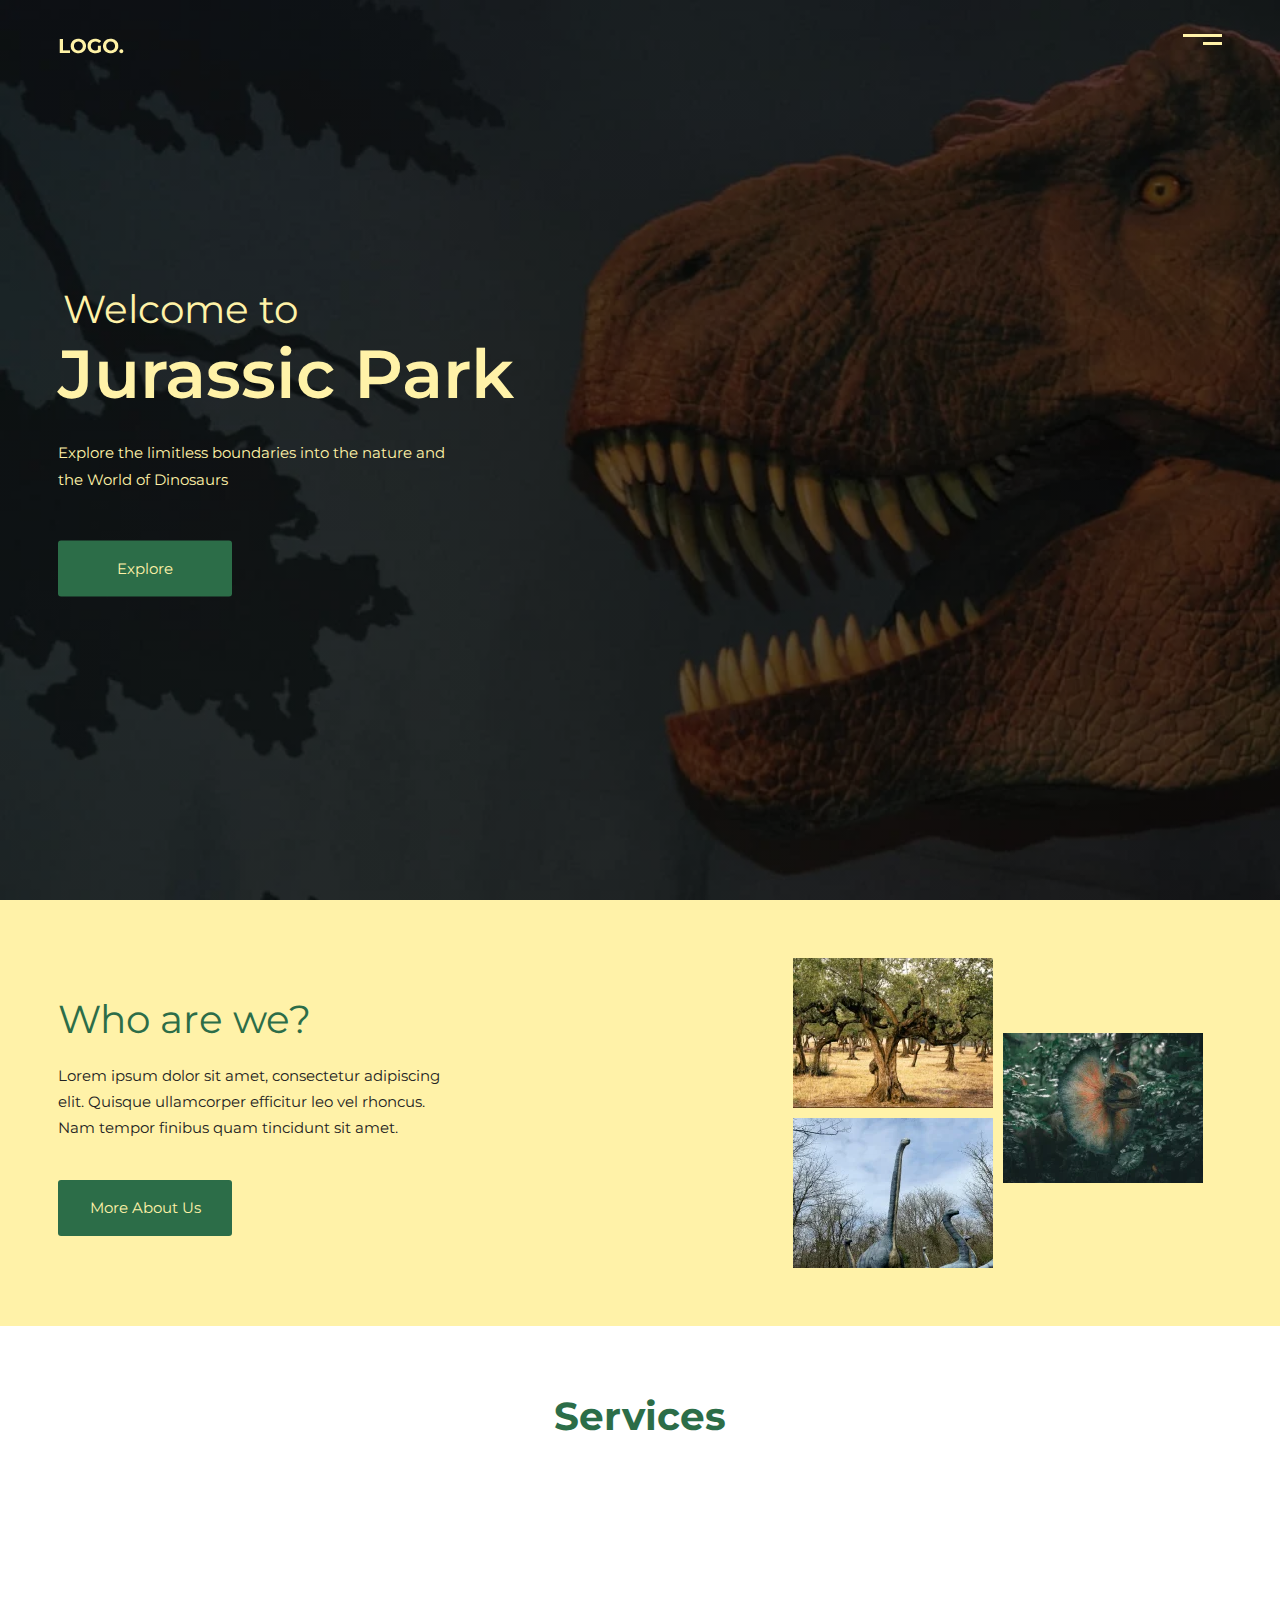
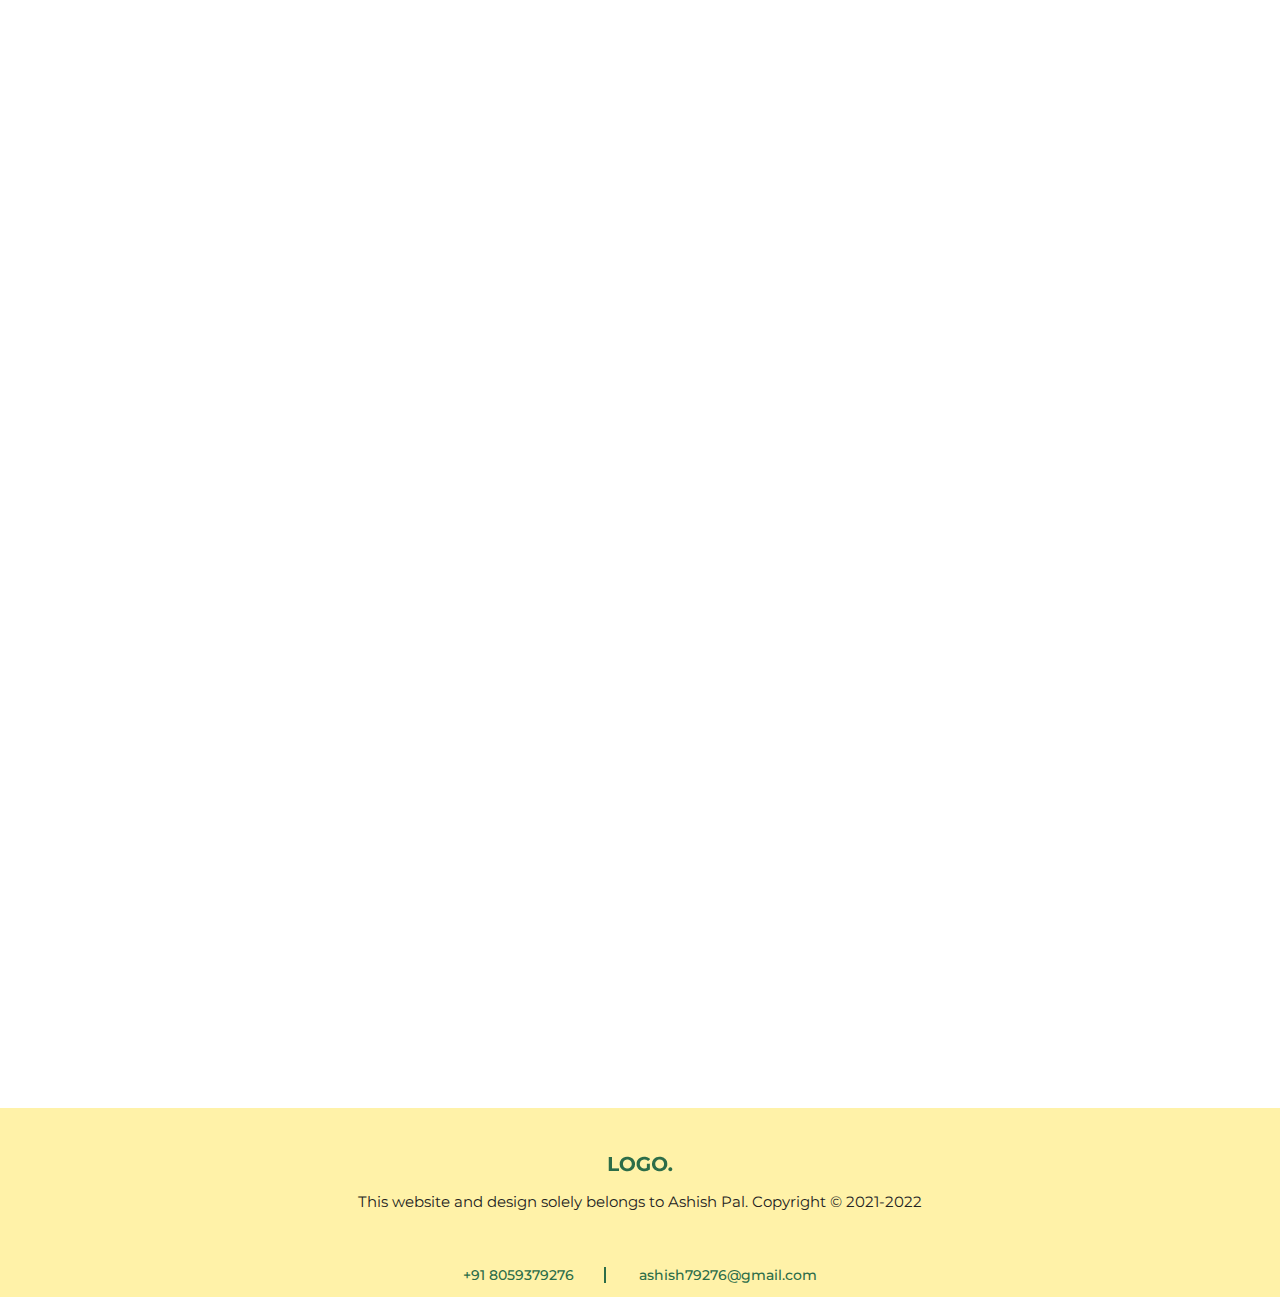
==== commit 724cf0b7: "changed images to webp format and added readme file" ====
--- a/index.html
+++ b/index.html
@@ -127,7 +127,7 @@
                   decoding="async"
                   loading="lazy"
                   alt="Picture of trees in forest"
-                  src="/assets/images/hp-about1-1x.png"
+                  src="/assets/images/hp-about1-1x.webp"
                 />
               </figure>
               <figure class="about__section--image2">
@@ -135,7 +135,7 @@
                   decoding="async"
                   loading="lazy"
                   alt="Picture of dinosaur with round wings"
-                  src="/assets/images/hp-about2-1x.png"
+                  src="/assets/images/hp-about2-1x.webp"
                 />
               </figure>
               <figure class="about__section--image3">
@@ -143,7 +143,7 @@
                   decoding="async"
                   loading="lazy"
                   alt="Picture of very big dinosaurs with large neck"
-                  src="/assets/images/hp-about3-1x.png"
+                  src="/assets/images/hp-about3-1x.webp"
                 />
               </figure>
             </div>
@@ -162,12 +162,12 @@
                 decoding="async"
                 loading="lazy"
                 srcset="
-                  /assets/images/service1-1x.png  300w,
-                  /assets/images/service1-2x.png 1000w
-                "
-                sizes="(max-width:900px) 20vw , (max-width:600px) 30vw, 300px"
-                alt="Image of Dinosaur Park"
-                src="/assets/images/service1-2x.png"
+                  /assets/images/service1-1x.webp  300w,
+                  /assets/images/service1-2x.webp 1000w
+                "
+                sizes="(max-width:900px) 20vw , (max-width:600px) 30vw, 300px"
+                alt="Image of Dinosaur Park"
+                src="/assets/images/service1-2x.webp"
               />
             </figure>
             <div class="service__box--overlay"></div>
@@ -188,12 +188,12 @@
                 decoding="async"
                 loading="lazy"
                 srcset="
-                  /assets/images/service2-1x.png  300w,
-                  /assets/images/service2-2x.png 1000w
-                "
-                sizes="(max-width:900px) 20vw , (max-width:600px) 30vw, 300px"
-                alt="Image of Dinosaur Park"
-                src="/assets/images/service2-2x.png"
+                  /assets/images/service2-1x.webp  300w,
+                  /assets/images/service2-2x.webp 1000w
+                "
+                sizes="(max-width:900px) 20vw , (max-width:600px) 30vw, 300px"
+                alt="Image of Dinosaur Park"
+                src="/assets/images/service2-2x.webp"
               />
             </figure>
             <div class="service__box--overlay"></div>
@@ -213,12 +213,12 @@
                 decoding="async"
                 loading="lazy"
                 srcset="
-                  /assets/images/service3-1x.png  300w,
-                  /assets/images/service3-2x.png 1000w
-                "
-                sizes="(max-width:900px) 20vw , (max-width:600px) 30vw, 300px"
-                alt="Image of Dinosaur Park"
-                src="/assets/images/service3-2x.png"
+                  /assets/images/service3-1x.webp  300w,
+                  /assets/images/service3-2x.webp 1000w
+                "
+                sizes="(max-width:900px) 20vw , (max-width:600px) 30vw, 300px"
+                alt="Image of Dinosaur Park"
+                src="/assets/images/service3-2x.webp"
               />
             </figure>
             <div class="service__box--overlay"></div>
@@ -238,12 +238,12 @@
                 decoding="async"
                 loading="lazy"
                 srcset="
-                  /assets/images/service4-1x.png  300w,
-                  /assets/images/service4-2x.png 1000w
-                "
-                sizes="(max-width:900px) 20vw , (max-width:600px) 30vw, 300px"
-                alt="Image of Dinosaur Park"
-                src="/assets/images/service4-2x.png"
+                  /assets/images/service4-1x.webp  300w,
+                  /assets/images/service4-2x.webp 1000w
+                "
+                sizes="(max-width:900px) 20vw , (max-width:600px) 30vw, 300px"
+                alt="Image of Dinosaur Park"
+                src="/assets/images/service4-2x.webp"
               />
             </figure>
             <div class="service__box--overlay"></div>
@@ -265,12 +265,12 @@
                 decoding="async"
                 loading="lazy"
                 srcset="
-                  /assets/images/service5-1x.png  300w,
-                  /assets/images/service5-2x.png 1000w
-                "
-                sizes="(max-width:900px) 20vw , (max-width:600px) 30vw, 300px"
-                alt="Image of Dinosaur Park"
-                src="/assets/images/service5-2x.png"
+                  /assets/images/service5-1x.webp  300w,
+                  /assets/images/service5-2x.webp 1000w
+                "
+                sizes="(max-width:900px) 20vw , (max-width:600px) 30vw, 300px"
+                alt="Image of Dinosaur Park"
+                src="/assets/images/service5-2x.webp"
               />
             </figure>
             <div class="service__box--overlay"></div>
@@ -290,12 +290,12 @@
                 decoding="async"
                 loading="lazy"
                 srcset="
-                  /assets/images/service2-1x.png  300w,
-                  /assets/images/service2-2x.png 1000w
-                "
-                sizes="(max-width:900px) 20vw , (max-width:600px) 30vw, 300px"
-                alt="Image of Dinosaur Park"
-                src="/assets/images/service2-2x.png"
+                  /assets/images/service2-1x.webp  300w,
+                  /assets/images/service2-2x.webp 1000w
+                "
+                sizes="(max-width:900px) 20vw , (max-width:600px) 30vw, 300px"
+                alt="Image of Dinosaur Park"
+                src="/assets/images/service2-2x.webp"
               />
             </figure>
             <div class="service__box--overlay"></div>
--- a/assets/css/style.min.css
+++ b/assets/css/style.min.css
@@ -1 +1 @@
-*{padding:0;margin:0;-webkit-box-sizing:inherit;box-sizing:inherit}html{font-size:60.5%;-webkit-box-sizing:border-box;box-sizing:border-box}@media (max-width:1200px){html{font-size:56.25%}}@media (max-width:900px){html{font-size:50%}}body{font-size:1.6rem;line-height:1.7;font-family:var(--font-universal)}:root{--primary-color:hsl(146, 42%, 30%);--primary-color-h:146;--primary-color-s:42%;--primary-color-l:30%;--text-color-white:hsl(51, 100%, 83%);--text-color-white-h:51;--text-color-white-s:100%;--text-color-white-l:83%;--text-color-black:#222;--font-universal:"Montserrat",sans-serif;--font-para:"Lora",serif}.hide-element{border:0;clip:rect(1px 1px 1px 1px);clip:rect(1px,1px,1px,1px);height:1px;margin:-1px;overflow:hidden;padding:0;position:absolute;width:1px}.main-margin{margin:0 6rem}@media (max-width:600px){.main-margin{margin:0 3rem}}.primary-btn a,.primary-btn a:active,.primary-btn a:visited,.primary-btn button{background-color:var(--primary-color);font-size:1.6rem;color:var(--text-color-white);padding:1.5rem 0;width:18rem;border-radius:3px;text-decoration:none}.primary-btn a{display:inline-block;text-align:center}.primary-btn button{border:none;cursor:pointer;outline:0}.center{text-align:center}.navbar__menu{background-color:transparent;text-align:center;cursor:pointer;-webkit-box-pack:center;-ms-flex-pack:center;justify-content:center;display:-webkit-box;display:-ms-flexbox;display:flex;-webkit-box-align:end;-ms-flex-align:end;align-items:flex-end;border:none;outline:0;-webkit-box-orient:vertical;-webkit-box-direction:normal;-ms-flex-direction:column;flex-direction:column;position:fixed;right:6rem;top:3.5rem;z-index:100}.navbar__menu.active{background-color:transparent;-webkit-transition:all .8s;-o-transition:all .8s;transition:all .8s}.navbar__menu.active span:nth-of-type(1){-webkit-transform:rotate(135deg);-ms-transform:rotate(135deg);transform:rotate(135deg);width:20px;position:absolute;top:0;background-color:var(--text-color-white)!important}.navbar__menu.active span:nth-of-type(2){-webkit-transform:rotate(-135deg);-ms-transform:rotate(-135deg);transform:rotate(-135deg);width:20px;position:absolute;top:0;background-color:var(--text-color-white)!important}.navbar__menu.scrolled{background-color:var(--primary-color);border-radius:10rem;height:6rem;width:6rem;padding-right:1rem}.navbar__menu span:nth-of-type(1){height:3px;width:4rem;display:inline-block;background-color:var(--text-color-white);margin-bottom:5px}.navbar__menu-green>span{background-color:var(--primary-color)!important}.navbar__menu span:nth-of-type(2){height:3px;width:2rem;display:inline-block;background-color:var(--text-color-white)}.navigation--container{height:100%;width:100%;display:-webkit-box;display:-ms-flexbox;display:flex;-webkit-box-orient:vertical;-webkit-box-direction:normal;-ms-flex-direction:column;flex-direction:column}.navigation--slider{position:fixed;height:100%;width:100%;top:0;left:0;background-color:var(--text-color-white);z-index:99;-webkit-transform:translateX(100%);-ms-transform:translateX(100%);transform:translateX(100%)}.navigation{position:fixed;height:100%;width:100%;top:0;right:0;-webkit-transform:translateX(100%);-ms-transform:translateX(100%);transform:translateX(100%);background-color:var(--primary-color);z-index:100;display:block}.navigation-list{list-style:none;margin-top:20rem;-webkit-box-pack:center;-ms-flex-pack:center;justify-content:center;display:-ms-grid;display:grid}.navigation-list__item{width:25rem;text-align:center;border-radius:3px;border:1px solid var(--text-color-white)}.navigation-list__item:not(:last-of-type){margin-bottom:3rem}.navigation-list__link{text-decoration:none;color:var(--text-color-white);display:inline-block;width:100%;padding:1rem 0;background-color:var(--primary-color);text-transform:uppercase;font-size:2rem;letter-spacing:1px}.navigation-list__link.active{background-color:var(--text-color-white);color:var(--primary-color)}.navigation-footer{-webkit-transform:translateY(20rem);-ms-transform:translateY(20rem);transform:translateY(20rem);display:block;text-align:center}.navigation-footer--text{font-size:1.6rem;font-weight:300;color:var(--text-color-white);font-family:var(--font-universal);padding-bottom:1rem;letter-spacing:1px}.footer{margin-top:5rem;width:100%;background-color:var(--text-color-white)}.footer-container{display:-webkit-box;display:-ms-flexbox;display:flex;padding:1rem 0;-webkit-box-orient:vertical;-webkit-box-direction:normal;-ms-flex-direction:column;flex-direction:column;-webkit-box-align:center;-ms-flex-align:center;align-items:center}.footer__left{width:30rem}.footer__logo{margin-top:3rem}.footer__copyright{color:var(--text-color-black)}.footer__contact{padding-top:5rem;color:var(--primary-color);font-size:1.4rem;font-weight:500}.footer__contact a{text-decoration:none;color:currentColor}.footer__contact a:first-of-type{padding-right:3rem;border-right:2px solid currentColor}.footer__contact a:nth-of-type(2){padding-left:3rem}.hero-section{width:100%;height:100vh;background-image:-webkit-gradient(linear,left top,left bottom,from(rgba(0,0,0,.5)),to(rgba(0,0,0,.5))),url(/assets/images/hero.jpg);background-image:-o-linear-gradient(rgba(0,0,0,.5),rgba(0,0,0,.5)),url(/assets/images/hero.jpg);background-image:linear-gradient(rgba(0,0,0,.5),rgba(0,0,0,.5)),url(/assets/images/hero.jpg);background-size:cover;background-repeat:no-repeat;background-position:left;position:relative}@media (-webkit-min-device-pixel-ratio:2) and (min-width:600px),(-o-min-device-pixel-ratio:2/1) and (min-width:600px),(min-resolution:192dpi) and (min-width:600px),(min-width:2000px){.hero-section{background-image:-webkit-gradient(linear,left top,right bottom,from(rgba(0,0,0,.5)),to(rgba(0,0,0,.5))),url(/assets/images/hero-big.jpg);background-image:-o-linear-gradient(left top,rgba(0,0,0,.5),rgba(0,0,0,.5)),url(/assets/images/hero-big.jpg);background-image:linear-gradient(to right bottom,rgba(0,0,0,.5),rgba(0,0,0,.5)),url(/assets/images/hero-big.jpg)}}.logo{text-decoration:none;color:var(--text-color-white);text-transform:uppercase;font-weight:600;font-size:2rem}.navbar{display:-webkit-box;display:-ms-flexbox;display:flex;padding-top:3rem;-webkit-box-pack:justify;-ms-flex-pack:justify;justify-content:space-between}.hero-container{position:absolute;top:50%;-webkit-transform:translateY(-50%);-ms-transform:translateY(-50%);transform:translateY(-50%);color:var(--text-color-white)}.cta__header--heading{color:currentColor}.cta__header--heading span:nth-of-type(1){font-size:4rem;font-weight:400;display:block;line-height:.3;padding-left:5px;-webkit-animation:ctaAnimation 1s ease-in-out .2s backwards;animation:ctaAnimation 1s ease-in-out .2s backwards}.cta__header--heading span:nth-of-type(2){font-size:7rem;font-weight:600;display:block;-webkit-animation:ctaAnimation 1s ease-in-out .4s backwards;animation:ctaAnimation 1s ease-in-out .4s backwards}.cta__header--para{padding-top:1rem;font-size:1.6rem;width:70%;color:currentColor;-webkit-animation:ctaAnimation 1s ease-in-out .6s backwards;animation:ctaAnimation 1s ease-in-out .6s backwards}.cta-btn{margin-top:5rem;-webkit-animation:ctaAnimation 1s ease-in-out .7s backwards;animation:ctaAnimation 1s ease-in-out .7s backwards}@-webkit-keyframes ctaAnimation{0%{opacity:0;-webkit-transform:translateX(-100%);transform:translateX(-100%)}100%{opacity:1;-webkit-transform:translateX(0);transform:translateX(0)}}@keyframes ctaAnimation{0%{opacity:0;-webkit-transform:translateX(-100%);transform:translateX(-100%)}100%{opacity:1;-webkit-transform:translateX(0);transform:translateX(0)}}.about-section{padding:6rem 0;background-color:var(--text-color-white)}@media (max-width:600px){.about__section-btn{margin-top:4rem}}.about-container{display:-webkit-box;display:-ms-flexbox;display:flex}@media (max-width:900px){.about-container{display:-webkit-box;display:-ms-flexbox;display:flex;-webkit-box-orient:vertical;-webkit-box-direction:reverse;-ms-flex-direction:column-reverse;flex-direction:column-reverse}}.about__section--content{width:50%}@media (max-width:900px){.about__section--content{width:100%}}.about__section--header-heading{font-weight:400;font-size:4rem;color:var(--primary-color);margin:3rem 0 1rem 0}.about__section--header-para{font-family:var(--font-universal);font-size:1.6rem;color:var(--text-color-black)}.about__section-btn{margin-top:4rem}@media (max-width:600px){.about__section-btn{margin-top:2rem}}.about__section--image{display:-webkit-box;display:-ms-flexbox;display:flex;-webkit-box-pack:end;-ms-flex-pack:end;justify-content:flex-end;width:100%}@media (max-width:900px){.about__section--image{display:-webkit-box;display:-ms-flexbox;display:flex;-webkit-box-pack:center;-ms-flex-pack:center;justify-content:center}}.about__section--image-box{width:400px;height:310px;margin-right:3rem;display:-ms-grid;display:grid;-ms-grid-columns:200px 1rem 200px;grid-template-columns:200px 200px;grid-gap:1rem;-ms-grid-rows:150px 1rem 150px;grid-template-rows:150px 150px;grid-row-gap:1rem;grid-column-gap:1rem}.about__section--image-box>:nth-child(1){-ms-grid-row:1;-ms-grid-column:1}.about__section--image-box>:nth-child(2){-ms-grid-row:1;-ms-grid-column:3}.about__section--image-box>:nth-child(3){-ms-grid-row:3;-ms-grid-column:1}.about__section--image-box>:nth-child(4){-ms-grid-row:3;-ms-grid-column:3}@media (max-width:600px){.about__section--image-box{height:150px;width:200px;-ms-grid-columns:100px 1rem 100px;grid-template-columns:repeat(2,100px);-ms-grid-rows:75px 1rem 75px;grid-template-rows:repeat(2,75px)}.about__section--image-box>:nth-child(1){-ms-grid-row:1;-ms-grid-column:1}.about__section--image-box>:nth-child(2){-ms-grid-row:1;-ms-grid-column:3}.about__section--image-box>:nth-child(3){-ms-grid-row:3;-ms-grid-column:1}.about__section--image-box>:nth-child(4){-ms-grid-row:3;-ms-grid-column:3}}.about__section--image2{grid-column:2/-1;height:310px}.about__section--image2 img{-webkit-transform:translateY(50%);-ms-transform:translateY(50%);transform:translateY(50%)}@media (max-width:600px){.about__section--image2{height:150px}.about__section--image1 img{height:75px;width:100px}.about__section--image2 img{width:100px}.about__section--image3 img{height:75px;width:100px}}.service-section{height:100%}.service__header{padding:6rem 0}.service__header--heading{font-size:4rem;color:var(--primary-color)}.service-container{display:-ms-grid;display:grid;grid-template-columns:repeat(auto-fit,minmax(35rem,1fr));grid-row-gap:5rem;grid-column-gap:2rem}.service__box{background-color:transparent;position:relative;height:57rem;border-radius:1.5rem;overflow:hidden;z-index:1}.service__box--overlay{position:absolute;top:0;left:0;width:100%;height:100%;background-color:rgba(0,0,0,.5);opacity:1}@media (hover:hover){.service__box--overlay{-webkit-transition:opacity .9s;-o-transition:opacity .9s;transition:opacity .9s;opacity:0}}.service__box:hover>.service__box--overlay{background-color:rgba(0,0,0,.5);opacity:1}.service__box:hover>.service__box--content .service__box--content-heading{-webkit-transform:translateY(0);-ms-transform:translateY(0);transform:translateY(0)}.service__box:hover>.service__box--content .service__box--content-para{-webkit-transform:translateY(0);-ms-transform:translateY(0);transform:translateY(0)}.service__box--image{position:absolute;top:0;left:0;width:100%;height:100%}.service__box--image img{width:100%;height:100%;-o-object-fit:cover;object-fit:cover}.service__box--content{width:100%;height:45%;position:absolute;bottom:0;left:0;color:var(--text-color-white);padding:0 3rem}.service__box--content-heading{padding-bottom:2rem}.service__box--content-para{padding-bottom:1.6rem;font-family:var(--font-universal);line-height:1.4}@media (hover:hover){.service__box--content-heading{padding-bottom:2rem;-webkit-transform:translateY(30rem);-ms-transform:translateY(30rem);transform:translateY(30rem);-webkit-transition:.5s ease-in-out;-o-transition:.5s ease-in-out;transition:.5s ease-in-out;-webkit-transition-delay:.2s;-o-transition-delay:.2s;transition-delay:.2s}.service__box--content-para{padding-bottom:2rem;font-family:var(--font-universal);-webkit-transform:translateY(30rem);-ms-transform:translateY(30rem);transform:translateY(30rem);-webkit-transition:.5s ease-in-out;-o-transition:.5s ease-in-out;transition:.5s ease-in-out;-webkit-transition-delay:.4s;-o-transition-delay:.4s;transition-delay:.4s;line-height:1.4}}.container-about{overflow-x:hidden}.about-hero{background-image:url(/assets/images/about-hero-1x.jpg);height:90vh}@media (-webkit-min-device-pixel-ratio:2) and (min-width:600px),(-o-min-device-pixel-ratio:2/1) and (min-width:600px),(min-resolution:192dpi) and (min-width:600px),(min-width:2000px){.about-hero{background-image:url(/assets/images/about-hero-2x.jpg)}}@media (max-width:600px){.about-hero{background-size:cover;background-position:30% 50%}}.about-hero-container{position:absolute;top:50%;left:50%;-webkit-transform:translate(-50%,-50%);-ms-transform:translate(-50%,-50%);transform:translate(-50%,-50%)}.section-team{margin-top:9rem}.about-cta__header--heading{font-size:7rem}.team-container{display:-webkit-box;display:-ms-flexbox;display:flex}.team-container__odd{-webkit-box-orient:horizontal;-webkit-box-direction:normal;-ms-flex-direction:row;flex-direction:row}.team-container__even{-webkit-box-orient:horizontal;-webkit-box-direction:reverse;-ms-flex-direction:row-reverse;flex-direction:row-reverse}.team-container:not(:last-of-type){margin-bottom:6rem}@media (max-width:900px){.team-container__odd{-webkit-box-orient:vertical;-webkit-box-direction:normal;-ms-flex-direction:column;flex-direction:column}.team-container__even{-webkit-box-orient:vertical;-webkit-box-direction:normal;-ms-flex-direction:column;flex-direction:column}}.team__image--container{height:50rem;position:relative;-webkit-box-flex:0;-ms-flex:0 0 60rem;flex:0 0 60rem}@media (max-width:1200px){.team__image--container{-webkit-box-flex:0;-ms-flex:0 0 50rem;flex:0 0 50rem}}@media (max-width:900px){.team__image--container{-webkit-box-flex:unset;-ms-flex:unset;flex:unset}}@media (max-width:600px){.team__image--container{height:40rem}}.team__image--container-even{margin-right:-54px;-webkit-transform:translateX(500px);-ms-transform:translateX(500px);transform:translateX(500px)}.team__image--container-odd{margin-left:-60px;-webkit-transform:translateX(-500px);-ms-transform:translateX(-500px);transform:translateX(-500px)}@media (max-width:900px){.team__image--container-even{margin-right:0}.team__image--container-odd{margin-left:0}}.team__image{width:100%;position:absolute;top:0;left:0;height:100%}.team__image img{width:100%;height:100%;-o-object-fit:cover;object-fit:cover}.team__image--container .user__image{position:absolute;top:50%;left:100%;z-index:1;height:25rem;width:25rem}.team__image--container .user__image-odd{-webkit-transform:translate(-400px,-50%);-ms-transform:translate(-400px,-50%);transform:translate(-400px,-50%)}.team__image--container .user__image-even{left:unset;right:100%;-webkit-transform:translate(400px,-50%);-ms-transform:translate(400px,-50%);transform:translate(400px,-50%)}@media (max-width:900px){.team__image--container .user__image{top:100%;left:50%}.team__image--container .user__image-even{left:unset;right:50%;top:100%;-webkit-transform:translate(50%,-50%);-ms-transform:translate(50%,-50%);transform:translate(50%,-50%)}}@media (max-width:600px){.team__image--container .user__image{height:20rem;width:20rem}}.team__image--container .user__image img{width:100%;height:100%}.team__image--container .user__image figcaption{position:absolute;bottom:7px;right:7px;color:var(--text-color-white);padding:.5rem 3rem;text-transform:capitalize;background-color:hsla(var(--primary-color-h),var(--primary-color-s),var(--primary-color-l),.75)}.team__image--container .user__image-even figcaption{right:unset;left:7px}.team__content--container{display:-webkit-box;display:-ms-flexbox;display:flex;-webkit-box-orient:vertical;-webkit-box-direction:normal;-ms-flex-direction:column;flex-direction:column;-webkit-box-pack:center;-ms-flex-pack:center;justify-content:center}.team__content--container-even{text-align:left;-webkit-box-align:start;-ms-flex-align:start;align-items:flex-start;padding-left:5rem}.team__content--container-odd{text-align:right;-webkit-box-align:end;-ms-flex-align:end;align-items:flex-end;padding-right:5rem}@media (max-width:1200px){.team__content--container-even{padding-left:0}.team__content--container-odd{padding-right:0}}@media (max-width:900px){.team__content--container-even{-webkit-box-align:center;-ms-flex-align:center;align-items:center;text-align:center}.team__content--container-odd{-webkit-box-align:center;-ms-flex-align:center;align-items:center;text-align:center}}.team__content--header{width:70%;margin-top:-10rem}.team__content--header-heading{font-size:6rem;font-weight:400;padding-bottom:3rem;color:var(--primary-color)}@media (max-width:900px){.team__content--header{width:100%;margin-top:13rem}}@media (max-width:600px){.team__content--header-heading{padding-bottom:1rem;font-size:4rem;color:var(--primary-color)}}.team__content--header-para{color:var(--text-color-black)}.gallery-section{margin:5rem 0;color:var(--primary-color);text-align:center}.gallery__header-heading{font-size:10rem;font-weight:300}.gallery__header-para{color:var(--text-color-black)}.gallery-container{grid-column:full-start/full-end;padding:1rem 2rem;display:-ms-grid;display:grid;-ms-grid-columns:1fr 2rem 1fr 2rem 1fr 2rem 1fr 2rem 1fr 2rem 1fr 2rem 1fr 2rem 1fr;grid-template-columns:repeat(8,1fr);-ms-grid-rows:5vw 2rem 5vw 2rem 5vw 2rem 5vw 2rem 5vw 2rem 5vw 2rem 5vw 2rem 5vw;grid-template-rows:repeat(8,5vw);grid-gap:2rem}.gallery-container>:nth-child(1){-ms-grid-row:1;-ms-grid-column:1}.gallery-container>:nth-child(2){-ms-grid-row:1;-ms-grid-column:3}.gallery-container>:nth-child(3){-ms-grid-row:1;-ms-grid-column:5}.gallery-container>:nth-child(4){-ms-grid-row:1;-ms-grid-column:7}.gallery-container>:nth-child(5){-ms-grid-row:1;-ms-grid-column:9}.gallery-container>:nth-child(6){-ms-grid-row:1;-ms-grid-column:11}.gallery-container>:nth-child(7){-ms-grid-row:1;-ms-grid-column:13}.gallery-container>:nth-child(8){-ms-grid-row:1;-ms-grid-column:15}.gallery-container>:nth-child(9){-ms-grid-row:3;-ms-grid-column:1}.gallery-container>:nth-child(10){-ms-grid-row:3;-ms-grid-column:3}.gallery-container>:nth-child(11){-ms-grid-row:3;-ms-grid-column:5}.gallery-container>:nth-child(12){-ms-grid-row:3;-ms-grid-column:7}.gallery-container>:nth-child(13){-ms-grid-row:3;-ms-grid-column:9}.gallery-container>:nth-child(14){-ms-grid-row:3;-ms-grid-column:11}.gallery-container>:nth-child(15){-ms-grid-row:3;-ms-grid-column:13}.gallery-container>:nth-child(16){-ms-grid-row:3;-ms-grid-column:15}.gallery-container>:nth-child(17){-ms-grid-row:5;-ms-grid-column:1}.gallery-container>:nth-child(18){-ms-grid-row:5;-ms-grid-column:3}.gallery-container>:nth-child(19){-ms-grid-row:5;-ms-grid-column:5}.gallery-container>:nth-child(20){-ms-grid-row:5;-ms-grid-column:7}.gallery-container>:nth-child(21){-ms-grid-row:5;-ms-grid-column:9}.gallery-container>:nth-child(22){-ms-grid-row:5;-ms-grid-column:11}.gallery-container>:nth-child(23){-ms-grid-row:5;-ms-grid-column:13}.gallery-container>:nth-child(24){-ms-grid-row:5;-ms-grid-column:15}.gallery-container>:nth-child(25){-ms-grid-row:7;-ms-grid-column:1}.gallery-container>:nth-child(26){-ms-grid-row:7;-ms-grid-column:3}.gallery-container>:nth-child(27){-ms-grid-row:7;-ms-grid-column:5}.gallery-container>:nth-child(28){-ms-grid-row:7;-ms-grid-column:7}.gallery-container>:nth-child(29){-ms-grid-row:7;-ms-grid-column:9}.gallery-container>:nth-child(30){-ms-grid-row:7;-ms-grid-column:11}.gallery-container>:nth-child(31){-ms-grid-row:7;-ms-grid-column:13}.gallery-container>:nth-child(32){-ms-grid-row:7;-ms-grid-column:15}.gallery-container>:nth-child(33){-ms-grid-row:9;-ms-grid-column:1}.gallery-container>:nth-child(34){-ms-grid-row:9;-ms-grid-column:3}.gallery-container>:nth-child(35){-ms-grid-row:9;-ms-grid-column:5}.gallery-container>:nth-child(36){-ms-grid-row:9;-ms-grid-column:7}.gallery-container>:nth-child(37){-ms-grid-row:9;-ms-grid-column:9}.gallery-container>:nth-child(38){-ms-grid-row:9;-ms-grid-column:11}.gallery-container>:nth-child(39){-ms-grid-row:9;-ms-grid-column:13}.gallery-container>:nth-child(40){-ms-grid-row:9;-ms-grid-column:15}.gallery-container>:nth-child(41){-ms-grid-row:11;-ms-grid-column:1}.gallery-container>:nth-child(42){-ms-grid-row:11;-ms-grid-column:3}.gallery-container>:nth-child(43){-ms-grid-row:11;-ms-grid-column:5}.gallery-container>:nth-child(44){-ms-grid-row:11;-ms-grid-column:7}.gallery-container>:nth-child(45){-ms-grid-row:11;-ms-grid-column:9}.gallery-container>:nth-child(46){-ms-grid-row:11;-ms-grid-column:11}.gallery-container>:nth-child(47){-ms-grid-row:11;-ms-grid-column:13}.gallery-container>:nth-child(48){-ms-grid-row:11;-ms-grid-column:15}.gallery-container>:nth-child(49){-ms-grid-row:13;-ms-grid-column:1}.gallery-container>:nth-child(50){-ms-grid-row:13;-ms-grid-column:3}.gallery-container>:nth-child(51){-ms-grid-row:13;-ms-grid-column:5}.gallery-container>:nth-child(52){-ms-grid-row:13;-ms-grid-column:7}.gallery-container>:nth-child(53){-ms-grid-row:13;-ms-grid-column:9}.gallery-container>:nth-child(54){-ms-grid-row:13;-ms-grid-column:11}.gallery-container>:nth-child(55){-ms-grid-row:13;-ms-grid-column:13}.gallery-container>:nth-child(56){-ms-grid-row:13;-ms-grid-column:15}.gallery-container>:nth-child(57){-ms-grid-row:15;-ms-grid-column:1}.gallery-container>:nth-child(58){-ms-grid-row:15;-ms-grid-column:3}.gallery-container>:nth-child(59){-ms-grid-row:15;-ms-grid-column:5}.gallery-container>:nth-child(60){-ms-grid-row:15;-ms-grid-column:7}.gallery-container>:nth-child(61){-ms-grid-row:15;-ms-grid-column:9}.gallery-container>:nth-child(62){-ms-grid-row:15;-ms-grid-column:11}.gallery-container>:nth-child(63){-ms-grid-row:15;-ms-grid-column:13}.gallery-container>:nth-child(64){-ms-grid-row:15;-ms-grid-column:15}@media (max-width:900px){.gallery-container{grid-gap:1rem}}@media (max-width:600px){.gallery-container{grid-gap:.5rem}}.gallery h2{grid-column:-1;grid-row:.5;-ms-grid-column-align:center;justify-self:center}.gallery__item-1{-ms-grid-column:1;-ms-grid-column-span:2;grid-column:1/3;-ms-grid-row:2;-ms-grid-row-span:3;grid-row:2/5}.gallery__item-2{-ms-grid-column:3;-ms-grid-column-span:2;grid-column:3/5;-ms-grid-row:2;-ms-grid-row-span:2;grid-row:2/4}.gallery__item-3{-ms-grid-column:5;-ms-grid-column-span:1;grid-column:5/6;-ms-grid-row:2;-ms-grid-row-span:3;grid-row:2/5}.gallery__item-4{-ms-grid-column:6;-ms-grid-column-span:3;grid-column:6/9;-ms-grid-row:2;-ms-grid-row-span:3;grid-row:2/5}.gallery__item-5{-ms-grid-column:1;-ms-grid-column-span:1;grid-column:1/2;-ms-grid-row:5;-ms-grid-row-span:2;grid-row:5/7}.gallery__item-6{-ms-grid-column:7;-ms-grid-column-span:2;grid-column:7/9;-ms-grid-row:5;-ms-grid-row-span:3;grid-row:5/8}.gallery__item-7{-ms-grid-column:3;-ms-grid-column-span:1;grid-column:3/4;-ms-grid-row:4;-ms-grid-row-span:1;grid-row:4/5}.gallery__item-8{-ms-grid-column:4;-ms-grid-column-span:2;grid-column:4/6;-ms-grid-row:9;-ms-grid-row-span:1;grid-row:9/10}.gallery__item-9{-ms-grid-column:1;-ms-grid-column-span:2;grid-column:1/3;-ms-grid-row:7;-ms-grid-row-span:3;grid-row:7/10}.gallery__item-10{-ms-grid-column:2;-ms-grid-column-span:2;grid-column:2/4;-ms-grid-row:5;-ms-grid-row-span:2;grid-row:5/7}.gallery__item-11{-ms-grid-column:5;-ms-grid-column-span:2;grid-column:5/7;-ms-grid-row:5;-ms-grid-row-span:2;grid-row:5/7}.gallery__item-12{-ms-grid-column:3;-ms-grid-column-span:1;grid-column:3/4;-ms-grid-row:7;-ms-grid-row-span:3;grid-row:7/10}.gallery__item-13{-ms-grid-column:4;-ms-grid-column-span:1;grid-column:4/5;-ms-grid-row:4;-ms-grid-row-span:5;grid-row:4/9}.gallery__item-14{-ms-grid-column:7;-ms-grid-column-span:2;grid-column:7/9;-ms-grid-row:8;-ms-grid-row-span:2;grid-row:8/10}.gallery__item-15{-ms-grid-column:6;-ms-grid-column-span:1;grid-column:6/7;-ms-grid-row:7;-ms-grid-row-span:3;grid-row:7/10}.gallery__item-16{-ms-grid-column:5;-ms-grid-column-span:1;grid-column:5/6;-ms-grid-row:7;-ms-grid-row-span:2;grid-row:7/9}.gallery__img{width:100%;height:100%;-o-object-fit:cover;object-fit:cover}.booking-container{margin:0 auto;width:900px;padding:7rem 0}@media (max-width:900px){.booking-container{width:600px}}@media (max-width:600px){.booking-container{width:95%;margin:0 auto}}.booking-container__header{width:100%;text-align:left;font-weight:600}.booking-timing{width:100%;display:-webkit-box;display:-ms-flexbox;display:flex;-webkit-box-pack:justify;-ms-flex-pack:justify;justify-content:space-between;margin:5rem 0}@media (max-width:600px){.booking-timing{width:100%;-webkit-box-orient:vertical;-webkit-box-direction:normal;-ms-flex-direction:column;flex-direction:column}}.booking__calendar{width:40rem;height:auto}@media (max-width:900px){.booking__calendar{width:35rem}}@media (max-width:600px){.booking__calendar{width:40rem}}.booking__calendar--header{height:5rem;width:100%;border-radius:6px;margin-bottom:1rem;display:-webkit-box;display:-ms-flexbox;display:flex;-webkit-box-shadow:0 0 1rem rgba(0,0,0,.2);box-shadow:0 0 1rem rgba(0,0,0,.2);-webkit-box-pack:justify;-ms-flex-pack:justify;justify-content:space-between;padding:0 2rem;-webkit-box-align:center;-ms-flex-align:center;align-items:center}.booking__calendar--header-heading{font-weight:500;color:var(--primary-color)}.booking__calendar--header-button{background-color:transparent;font-size:2rem;color:var(--primary-color);border:none;outline:0;cursor:pointer}.booking__calendar--main{display:-ms-grid;display:grid;border-radius:6px;-webkit-box-shadow:0 0 1rem rgba(0,0,0,.2);box-shadow:0 0 1rem rgba(0,0,0,.2);-ms-grid-columns:(1fr)[7];grid-template-columns:repeat(7,1fr);-ms-grid-rows:(1fr)[6];grid-template-rows:repeat(6,1fr)}.booking__calendar--main>:nth-child(1){-ms-grid-row:1;-ms-grid-column:1}.booking__calendar--main>:nth-child(2){-ms-grid-row:1;-ms-grid-column:2}.booking__calendar--main>:nth-child(3){-ms-grid-row:1;-ms-grid-column:3}.booking__calendar--main>:nth-child(4){-ms-grid-row:1;-ms-grid-column:4}.booking__calendar--main>:nth-child(5){-ms-grid-row:1;-ms-grid-column:5}.booking__calendar--main>:nth-child(6){-ms-grid-row:1;-ms-grid-column:6}.booking__calendar--main>:nth-child(7){-ms-grid-row:1;-ms-grid-column:7}.booking__calendar--main>:nth-child(8){-ms-grid-row:2;-ms-grid-column:1}.booking__calendar--main>:nth-child(9){-ms-grid-row:2;-ms-grid-column:2}.booking__calendar--main>:nth-child(10){-ms-grid-row:2;-ms-grid-column:3}.booking__calendar--main>:nth-child(11){-ms-grid-row:2;-ms-grid-column:4}.booking__calendar--main>:nth-child(12){-ms-grid-row:2;-ms-grid-column:5}.booking__calendar--main>:nth-child(13){-ms-grid-row:2;-ms-grid-column:6}.booking__calendar--main>:nth-child(14){-ms-grid-row:2;-ms-grid-column:7}.booking__calendar--main>:nth-child(15){-ms-grid-row:3;-ms-grid-column:1}.booking__calendar--main>:nth-child(16){-ms-grid-row:3;-ms-grid-column:2}.booking__calendar--main>:nth-child(17){-ms-grid-row:3;-ms-grid-column:3}.booking__calendar--main>:nth-child(18){-ms-grid-row:3;-ms-grid-column:4}.booking__calendar--main>:nth-child(19){-ms-grid-row:3;-ms-grid-column:5}.booking__calendar--main>:nth-child(20){-ms-grid-row:3;-ms-grid-column:6}.booking__calendar--main>:nth-child(21){-ms-grid-row:3;-ms-grid-column:7}.booking__calendar--main>:nth-child(22){-ms-grid-row:4;-ms-grid-column:1}.booking__calendar--main>:nth-child(23){-ms-grid-row:4;-ms-grid-column:2}.booking__calendar--main>:nth-child(24){-ms-grid-row:4;-ms-grid-column:3}.booking__calendar--main>:nth-child(25){-ms-grid-row:4;-ms-grid-column:4}.booking__calendar--main>:nth-child(26){-ms-grid-row:4;-ms-grid-column:5}.booking__calendar--main>:nth-child(27){-ms-grid-row:4;-ms-grid-column:6}.booking__calendar--main>:nth-child(28){-ms-grid-row:4;-ms-grid-column:7}.booking__calendar--main>:nth-child(29){-ms-grid-row:5;-ms-grid-column:1}.booking__calendar--main>:nth-child(30){-ms-grid-row:5;-ms-grid-column:2}.booking__calendar--main>:nth-child(31){-ms-grid-row:5;-ms-grid-column:3}.booking__calendar--main>:nth-child(32){-ms-grid-row:5;-ms-grid-column:4}.booking__calendar--main>:nth-child(33){-ms-grid-row:5;-ms-grid-column:5}.booking__calendar--main>:nth-child(34){-ms-grid-row:5;-ms-grid-column:6}.booking__calendar--main>:nth-child(35){-ms-grid-row:5;-ms-grid-column:7}.booking__calendar--main>:nth-child(36){-ms-grid-row:6;-ms-grid-column:1}.booking__calendar--main>:nth-child(37){-ms-grid-row:6;-ms-grid-column:2}.booking__calendar--main>:nth-child(38){-ms-grid-row:6;-ms-grid-column:3}.booking__calendar--main>:nth-child(39){-ms-grid-row:6;-ms-grid-column:4}.booking__calendar--main>:nth-child(40){-ms-grid-row:6;-ms-grid-column:5}.booking__calendar--main>:nth-child(41){-ms-grid-row:6;-ms-grid-column:6}.booking__calendar--main>:nth-child(42){-ms-grid-row:6;-ms-grid-column:7}.weekday{opacity:.5;cursor:text}.booking__calendar--main-inner{font-size:1.4rem;font-weight:500;color:var(--text-color-black);margin:1rem;cursor:pointer;text-transform:uppercase}.booking__calendar--main-inner-date.unactive{opacity:.5;cursor:not-allowed}.booking__calendar--main-inner-date.active{background-color:var(--primary-color);color:var(--text-color-white)}.booking__time{width:50rem;height:auto;padding-top:12rem}@media (max-width:900px){.booking__time{width:40rem}}@media (max-width:600px){.booking__time{padding-top:4rem}}.booking__time--container{display:-ms-grid;display:grid;-ms-grid-rows:1fr 2rem 1fr 2rem 1fr;grid-template-rows:repeat(3,1fr);-ms-grid-columns:1fr 2rem 1fr 2rem 1fr;grid-template-columns:repeat(3,1fr);grid-gap:2rem}.booking__time--container>:nth-child(1){-ms-grid-row:1;-ms-grid-column:1}.booking__time--container>:nth-child(2){-ms-grid-row:1;-ms-grid-column:3}.booking__time--container>:nth-child(3){-ms-grid-row:1;-ms-grid-column:5}.booking__time--container>:nth-child(4){-ms-grid-row:3;-ms-grid-column:1}.booking__time--container>:nth-child(5){-ms-grid-row:3;-ms-grid-column:3}.booking__time--container>:nth-child(6){-ms-grid-row:3;-ms-grid-column:5}.booking__time--container>:nth-child(7){-ms-grid-row:5;-ms-grid-column:1}.booking__time--container>:nth-child(8){-ms-grid-row:5;-ms-grid-column:3}.booking__time--container>:nth-child(9){-ms-grid-row:5;-ms-grid-column:5}.booking__time--container-single{background-color:var(--text-color-white);color:var(--primary-color);padding:1rem 0;border-radius:5px;font-weight:500;font-family:var(--font-universal);cursor:pointer}.booking__time--container-single.active{color:var(--text-color-white);background-color:var(--primary-color)}.booking-form{margin:3rem 0}.form__group{width:70rem}@media (max-width:600px){.form__group{width:90%;margin:0;padding:0}}.form__group:not(:last-child){margin-bottom:2rem}.form__input{font-size:1.5rem;font-family:inherit;padding:1.5rem 2rem;color:var(--text-color-black);border-radius:2px;border:1px solid var(--primary-color);height:100%;width:90%;display:block;-webkit-transition:all .3s;-o-transition:all .3s;transition:all .3s}.form__input:focus{outline:0;-webkit-box-shadow:0 .5rem 1rem rgba(0,0,0,.3);box-shadow:0 .5rem 1rem rgba(0,0,0,.3)}.form__input:focus:invalid{border:2px solid #ff6700}.form__input::-webkit-input-placeholder{color:var(--text-color-black)}.form__label{font-size:1.2rem;margin-left:2rem;margin-right:.7rem;display:block;font-weight:700;width:100%;text-align:left;-webkit-transition:all .3s;-o-transition:all .3s;transition:all .3s}.form__input:placeholder-shown+.form__label{opacity:0;visibility:hidden;-webkit-transform:translateY(-40px);-ms-transform:translateY(-40px);transform:translateY(-40px)}.booking-form__submit{width:100%;text-align:left}@media (max-width:600px){.booking-form__submit{width:10rem}}.booking-form__submit button{padding:1.4rem 4rem;cursor:pointer;background-color:var(--text-color-white);color:var(--primary-color);border:none;outline:0;border-radius:3px;font-weight:600;font-family:inherit;font-size:1.6rem}.event__container{display:-ms-grid;display:grid;grid-template-columns:repeat(auto-fit,minmax(30rem,1fr));grid-gap:3rem;padding-top:7rem}.event__container--box{border-radius:10px;overflow:hidden;-webkit-box-shadow:0 0 1rem rgba(0,0,0,.3);box-shadow:0 0 1rem rgba(0,0,0,.3)}.event__image--box{width:100%;height:20rem}.event__image{height:100%;width:100%;position:relative}.event__image img{height:100%;width:100%;-o-object-fit:cover;object-fit:cover;position:absolute;top:0;left:0;-webkit-transition:.6s;-o-transition:.6s;transition:.6s}.event__image--content{position:absolute;top:1rem}@media (hover:hover){.event__image--content{opacity:0;-webkit-transition:.3s ease-in-out;-o-transition:.3s ease-in-out;transition:.3s ease-in-out}}.event__image:hover>img{-webkit-filter:blur(2px);filter:blur(2px)}.event__image:hover>.event__image--content{opacity:1}.event__image--content button{border-radius:3px;outline:0;border:none;background-color:#fff;color:var(--primary-color);font-weight:600;font-family:var(--font-universal);padding:.8rem 1.7rem}.event__price-btn{left:1rem}.event__book-btn button{background-color:var(--primary-color);color:#fff;cursor:pointer;font-weight:600}.event__book-btn{right:1rem}.event__content--box{padding:1.5rem 2rem;display:-webkit-box;display:-ms-flexbox;display:flex;height:100%}.event__content--date{height:100%;font-weight:500;text-transform:uppercase;color:var(--text-color-black)}.event__content--date span:first-of-type{opacity:.5}.event__content--about{text-align:left;padding-left:2rem;color:var(--text-color-black);opacity:.9}.event__content--about h4{font-weight:600;text-transform:uppercase;padding-bottom:1rem}.event__content--about p{font-weight:400;font-size:1.4rem}+*{padding:0;margin:0;-webkit-box-sizing:inherit;box-sizing:inherit}html{font-size:60.5%;-webkit-box-sizing:border-box;box-sizing:border-box}@media (max-width:1200px){html{font-size:56.25%}}@media (max-width:900px){html{font-size:50%}}body{font-size:1.6rem;line-height:1.7;font-family:var(--font-universal)}:root{--primary-color:hsl(146, 42%, 30%);--primary-color-h:146;--primary-color-s:42%;--primary-color-l:30%;--text-color-white:hsl(51, 100%, 83%);--text-color-white-h:51;--text-color-white-s:100%;--text-color-white-l:83%;--text-color-black:#222;--font-universal:"Montserrat",sans-serif;--font-para:"Lora",serif}.hide-element{border:0;clip:rect(1px 1px 1px 1px);clip:rect(1px,1px,1px,1px);height:1px;margin:-1px;overflow:hidden;padding:0;position:absolute;width:1px}.main-margin{margin:0 6rem}@media (max-width:600px){.main-margin{margin:0 3rem}}.primary-btn a,.primary-btn a:active,.primary-btn a:visited,.primary-btn button{background-color:var(--primary-color);font-size:1.6rem;color:var(--text-color-white);padding:1.5rem 0;width:18rem;border-radius:3px;text-decoration:none}.primary-btn a{display:inline-block;text-align:center}.primary-btn button{border:none;cursor:pointer;outline:0}.center{text-align:center}.navbar__menu{background-color:transparent;text-align:center;cursor:pointer;-webkit-box-pack:center;-ms-flex-pack:center;justify-content:center;display:-webkit-box;display:-ms-flexbox;display:flex;-webkit-box-align:end;-ms-flex-align:end;align-items:flex-end;border:none;outline:0;-webkit-box-orient:vertical;-webkit-box-direction:normal;-ms-flex-direction:column;flex-direction:column;position:fixed;right:6rem;top:3.5rem;z-index:100}.navbar__menu.active{background-color:transparent;-webkit-transition:all .8s;-o-transition:all .8s;transition:all .8s}.navbar__menu.active span:nth-of-type(1){-webkit-transform:rotate(135deg);-ms-transform:rotate(135deg);transform:rotate(135deg);width:20px;position:absolute;top:0;background-color:var(--text-color-white)!important}.navbar__menu.active span:nth-of-type(2){-webkit-transform:rotate(-135deg);-ms-transform:rotate(-135deg);transform:rotate(-135deg);width:20px;position:absolute;top:0;background-color:var(--text-color-white)!important}.navbar__menu.scrolled{background-color:var(--primary-color);border-radius:10rem;height:6rem;width:6rem;padding-right:1rem}.navbar__menu span:nth-of-type(1){height:3px;width:4rem;display:inline-block;background-color:var(--text-color-white);margin-bottom:5px}.navbar__menu-green>span{background-color:var(--primary-color)!important}.navbar__menu span:nth-of-type(2){height:3px;width:2rem;display:inline-block;background-color:var(--text-color-white)}.navigation--container{height:100%;width:100%;display:-webkit-box;display:-ms-flexbox;display:flex;-webkit-box-orient:vertical;-webkit-box-direction:normal;-ms-flex-direction:column;flex-direction:column}.navigation--slider{position:fixed;height:100%;width:100%;top:0;left:0;background-color:var(--text-color-white);z-index:99;-webkit-transform:translateX(100%);-ms-transform:translateX(100%);transform:translateX(100%)}.navigation{position:fixed;height:100%;width:100%;top:0;right:0;-webkit-transform:translateX(100%);-ms-transform:translateX(100%);transform:translateX(100%);background-color:var(--primary-color);z-index:100;display:block}.navigation-list{list-style:none;margin-top:20rem;-webkit-box-pack:center;-ms-flex-pack:center;justify-content:center;display:-ms-grid;display:grid}.navigation-list__item{width:25rem;text-align:center;border-radius:3px;border:1px solid var(--text-color-white)}.navigation-list__item:not(:last-of-type){margin-bottom:3rem}.navigation-list__link{text-decoration:none;color:var(--text-color-white);display:inline-block;width:100%;padding:1rem 0;background-color:var(--primary-color);text-transform:uppercase;font-size:2rem;letter-spacing:1px}.navigation-list__link.active{background-color:var(--text-color-white);color:var(--primary-color)}.navigation-footer{-webkit-transform:translateY(20rem);-ms-transform:translateY(20rem);transform:translateY(20rem);display:block;text-align:center}.navigation-footer--text{font-size:1.6rem;font-weight:300;color:var(--text-color-white);font-family:var(--font-universal);padding-bottom:1rem;letter-spacing:1px}.footer{margin-top:5rem;width:100%;background-color:var(--text-color-white)}.footer-container{display:-webkit-box;display:-ms-flexbox;display:flex;padding:1rem 0;-webkit-box-orient:vertical;-webkit-box-direction:normal;-ms-flex-direction:column;flex-direction:column;-webkit-box-align:center;-ms-flex-align:center;align-items:center}.footer__left{width:30rem}.footer__logo{margin-top:3rem}.footer__copyright{color:var(--text-color-black)}.footer__contact{padding-top:5rem;color:var(--primary-color);font-size:1.4rem;font-weight:500}.footer__contact a{text-decoration:none;color:currentColor}.footer__contact a:first-of-type{padding-right:3rem;border-right:2px solid currentColor}.footer__contact a:nth-of-type(2){padding-left:3rem}.hero-section{width:100%;height:100vh;background-image:-webkit-gradient(linear,left top,left bottom,from(rgba(0,0,0,.5)),to(rgba(0,0,0,.5))),url(/assets/images/hero.webp);background-image:-o-linear-gradient(rgba(0,0,0,.5),rgba(0,0,0,.5)),url(/assets/images/hero.webp);background-image:linear-gradient(rgba(0,0,0,.5),rgba(0,0,0,.5)),url(/assets/images/hero.webp);background-size:cover;background-repeat:no-repeat;background-position:left;position:relative}@media (-webkit-min-device-pixel-ratio:2) and (min-width:600px),(-o-min-device-pixel-ratio:2/1) and (min-width:600px),(min-resolution:192dpi) and (min-width:600px),(min-width:2000px){.hero-section{background-image:-webkit-gradient(linear,left top,right bottom,from(rgba(0,0,0,.5)),to(rgba(0,0,0,.5))),url(/assets/images/hero-big.webp);background-image:-o-linear-gradient(left top,rgba(0,0,0,.5),rgba(0,0,0,.5)),url(/assets/images/hero-big.webp);background-image:linear-gradient(to right bottom,rgba(0,0,0,.5),rgba(0,0,0,.5)),url(/assets/images/hero-big.webp)}}.logo{text-decoration:none;color:var(--text-color-white);text-transform:uppercase;font-weight:600;font-size:2rem}.navbar{display:-webkit-box;display:-ms-flexbox;display:flex;padding-top:3rem;-webkit-box-pack:justify;-ms-flex-pack:justify;justify-content:space-between}.hero-container{position:absolute;top:50%;-webkit-transform:translateY(-50%);-ms-transform:translateY(-50%);transform:translateY(-50%);color:var(--text-color-white)}.cta__header--heading{color:currentColor}.cta__header--heading span:nth-of-type(1){font-size:4rem;font-weight:400;display:block;line-height:.3;padding-left:5px;-webkit-animation:ctaAnimation 1s ease-in-out .2s backwards;animation:ctaAnimation 1s ease-in-out .2s backwards}.cta__header--heading span:nth-of-type(2){font-size:7rem;font-weight:600;display:block;-webkit-animation:ctaAnimation 1s ease-in-out .4s backwards;animation:ctaAnimation 1s ease-in-out .4s backwards}.cta__header--para{padding-top:1rem;font-size:1.6rem;width:70%;color:currentColor;-webkit-animation:ctaAnimation 1s ease-in-out .6s backwards;animation:ctaAnimation 1s ease-in-out .6s backwards}.cta-btn{margin-top:5rem;-webkit-animation:ctaAnimation 1s ease-in-out .7s backwards;animation:ctaAnimation 1s ease-in-out .7s backwards}@-webkit-keyframes ctaAnimation{0%{opacity:0;-webkit-transform:translateX(-100%);transform:translateX(-100%)}100%{opacity:1;-webkit-transform:translateX(0);transform:translateX(0)}}@keyframes ctaAnimation{0%{opacity:0;-webkit-transform:translateX(-100%);transform:translateX(-100%)}100%{opacity:1;-webkit-transform:translateX(0);transform:translateX(0)}}.about-section{padding:6rem 0;background-color:var(--text-color-white)}@media (max-width:600px){.about__section-btn{margin-top:4rem}}.about-container{display:-webkit-box;display:-ms-flexbox;display:flex}@media (max-width:900px){.about-container{display:-webkit-box;display:-ms-flexbox;display:flex;-webkit-box-orient:vertical;-webkit-box-direction:reverse;-ms-flex-direction:column-reverse;flex-direction:column-reverse}}.about__section--content{width:50%}@media (max-width:900px){.about__section--content{width:100%}}.about__section--header-heading{font-weight:400;font-size:4rem;color:var(--primary-color);margin:3rem 0 1rem 0}.about__section--header-para{font-family:var(--font-universal);font-size:1.6rem;color:var(--text-color-black)}.about__section-btn{margin-top:4rem}@media (max-width:600px){.about__section-btn{margin-top:2rem}}.about__section--image{display:-webkit-box;display:-ms-flexbox;display:flex;-webkit-box-pack:end;-ms-flex-pack:end;justify-content:flex-end;width:100%}@media (max-width:900px){.about__section--image{display:-webkit-box;display:-ms-flexbox;display:flex;-webkit-box-pack:center;-ms-flex-pack:center;justify-content:center}}.about__section--image-box{width:400px;height:310px;margin-right:3rem;display:-ms-grid;display:grid;-ms-grid-columns:200px 1rem 200px;grid-template-columns:200px 200px;grid-gap:1rem;-ms-grid-rows:150px 1rem 150px;grid-template-rows:150px 150px;grid-row-gap:1rem;grid-column-gap:1rem}.about__section--image-box>:nth-child(1){-ms-grid-row:1;-ms-grid-column:1}.about__section--image-box>:nth-child(2){-ms-grid-row:1;-ms-grid-column:3}.about__section--image-box>:nth-child(3){-ms-grid-row:3;-ms-grid-column:1}.about__section--image-box>:nth-child(4){-ms-grid-row:3;-ms-grid-column:3}@media (max-width:600px){.about__section--image-box{height:150px;width:200px;-ms-grid-columns:100px 1rem 100px;grid-template-columns:repeat(2,100px);-ms-grid-rows:75px 1rem 75px;grid-template-rows:repeat(2,75px)}.about__section--image-box>:nth-child(1){-ms-grid-row:1;-ms-grid-column:1}.about__section--image-box>:nth-child(2){-ms-grid-row:1;-ms-grid-column:3}.about__section--image-box>:nth-child(3){-ms-grid-row:3;-ms-grid-column:1}.about__section--image-box>:nth-child(4){-ms-grid-row:3;-ms-grid-column:3}}.about__section--image2{grid-column:2/-1;height:310px}.about__section--image2 img{-webkit-transform:translateY(50%);-ms-transform:translateY(50%);transform:translateY(50%)}@media (max-width:600px){.about__section--image2{height:150px}.about__section--image1 img{height:75px;width:100px}.about__section--image2 img{width:100px}.about__section--image3 img{height:75px;width:100px}}.service-section{height:100%}.service__header{padding:6rem 0}.service__header--heading{font-size:4rem;color:var(--primary-color)}.service-container{display:-ms-grid;display:grid;grid-template-columns:repeat(auto-fit,minmax(35rem,1fr));grid-row-gap:5rem;grid-column-gap:2rem}.service__box{background-color:transparent;position:relative;height:57rem;border-radius:1.5rem;overflow:hidden;z-index:1}.service__box--overlay{position:absolute;top:0;left:0;width:100%;height:100%;background-color:rgba(0,0,0,.5);opacity:1}@media (hover:hover){.service__box--overlay{-webkit-transition:opacity .9s;-o-transition:opacity .9s;transition:opacity .9s;opacity:0}}.service__box:hover>.service__box--overlay{background-color:rgba(0,0,0,.5);opacity:1}.service__box:hover>.service__box--content .service__box--content-heading{-webkit-transform:translateY(0);-ms-transform:translateY(0);transform:translateY(0)}.service__box:hover>.service__box--content .service__box--content-para{-webkit-transform:translateY(0);-ms-transform:translateY(0);transform:translateY(0)}.service__box--image{position:absolute;top:0;left:0;width:100%;height:100%}.service__box--image img{width:100%;height:100%;-o-object-fit:cover;object-fit:cover}.service__box--content{width:100%;height:45%;position:absolute;bottom:0;left:0;color:var(--text-color-white);padding:0 3rem}.service__box--content-heading{padding-bottom:2rem}.service__box--content-para{padding-bottom:1.6rem;font-family:var(--font-universal);line-height:1.4}@media (hover:hover){.service__box--content-heading{padding-bottom:2rem;-webkit-transform:translateY(30rem);-ms-transform:translateY(30rem);transform:translateY(30rem);-webkit-transition:.5s ease-in-out;-o-transition:.5s ease-in-out;transition:.5s ease-in-out;-webkit-transition-delay:.2s;-o-transition-delay:.2s;transition-delay:.2s}.service__box--content-para{padding-bottom:2rem;font-family:var(--font-universal);-webkit-transform:translateY(30rem);-ms-transform:translateY(30rem);transform:translateY(30rem);-webkit-transition:.5s ease-in-out;-o-transition:.5s ease-in-out;transition:.5s ease-in-out;-webkit-transition-delay:.4s;-o-transition-delay:.4s;transition-delay:.4s;line-height:1.4}}.container-about{overflow-x:hidden}.about-hero{background-image:url(/assets/images/about-hero-1x.webp);height:90vh}@media (-webkit-min-device-pixel-ratio:2) and (min-width:600px),(-o-min-device-pixel-ratio:2/1) and (min-width:600px),(min-resolution:192dpi) and (min-width:600px),(min-width:2000px){.about-hero{background-image:url(/assets/images/about-hero-2x.webp)}}@media (max-width:600px){.about-hero{background-size:cover;background-position:30% 50%}}.about-hero-container{position:absolute;top:50%;left:50%;-webkit-transform:translate(-50%,-50%);-ms-transform:translate(-50%,-50%);transform:translate(-50%,-50%)}.section-team{margin-top:9rem}.about-cta__header--heading{font-size:7rem}.team-container{display:-webkit-box;display:-ms-flexbox;display:flex}.team-container__odd{-webkit-box-orient:horizontal;-webkit-box-direction:normal;-ms-flex-direction:row;flex-direction:row}.team-container__even{-webkit-box-orient:horizontal;-webkit-box-direction:reverse;-ms-flex-direction:row-reverse;flex-direction:row-reverse}.team-container:not(:last-of-type){margin-bottom:6rem}@media (max-width:900px){.team-container__odd{-webkit-box-orient:vertical;-webkit-box-direction:normal;-ms-flex-direction:column;flex-direction:column}.team-container__even{-webkit-box-orient:vertical;-webkit-box-direction:normal;-ms-flex-direction:column;flex-direction:column}}.team__image--container{height:50rem;position:relative;-webkit-box-flex:0;-ms-flex:0 0 60rem;flex:0 0 60rem}@media (max-width:1200px){.team__image--container{-webkit-box-flex:0;-ms-flex:0 0 50rem;flex:0 0 50rem}}@media (max-width:900px){.team__image--container{-webkit-box-flex:unset;-ms-flex:unset;flex:unset}}@media (max-width:600px){.team__image--container{height:40rem}}.team__image--container-even{margin-right:-54px;-webkit-transform:translateX(500px);-ms-transform:translateX(500px);transform:translateX(500px)}.team__image--container-odd{margin-left:-60px;-webkit-transform:translateX(-500px);-ms-transform:translateX(-500px);transform:translateX(-500px)}@media (max-width:900px){.team__image--container-even{margin-right:0}.team__image--container-odd{margin-left:0}}.team__image{width:100%;position:absolute;top:0;left:0;height:100%}.team__image img{width:100%;height:100%;-o-object-fit:cover;object-fit:cover}.team__image--container .user__image{position:absolute;top:50%;left:100%;z-index:1;height:25rem;width:25rem}.team__image--container .user__image-odd{-webkit-transform:translate(-400px,-50%);-ms-transform:translate(-400px,-50%);transform:translate(-400px,-50%)}.team__image--container .user__image-even{left:unset;right:100%;-webkit-transform:translate(400px,-50%);-ms-transform:translate(400px,-50%);transform:translate(400px,-50%)}@media (max-width:900px){.team__image--container .user__image{top:100%;left:50%}.team__image--container .user__image-even{left:unset;right:50%;top:100%;-webkit-transform:translate(50%,-50%);-ms-transform:translate(50%,-50%);transform:translate(50%,-50%)}}@media (max-width:600px){.team__image--container .user__image{height:20rem;width:20rem}}.team__image--container .user__image img{width:100%;height:100%}.team__image--container .user__image figcaption{position:absolute;bottom:7px;right:7px;color:var(--text-color-white);padding:.5rem 3rem;text-transform:capitalize;background-color:hsla(var(--primary-color-h),var(--primary-color-s),var(--primary-color-l),.75)}.team__image--container .user__image-even figcaption{right:unset;left:7px}.team__content--container{display:-webkit-box;display:-ms-flexbox;display:flex;-webkit-box-orient:vertical;-webkit-box-direction:normal;-ms-flex-direction:column;flex-direction:column;-webkit-box-pack:center;-ms-flex-pack:center;justify-content:center}.team__content--container-even{text-align:left;-webkit-box-align:start;-ms-flex-align:start;align-items:flex-start;padding-left:5rem}.team__content--container-odd{text-align:right;-webkit-box-align:end;-ms-flex-align:end;align-items:flex-end;padding-right:5rem}@media (max-width:1200px){.team__content--container-even{padding-left:0}.team__content--container-odd{padding-right:0}}@media (max-width:900px){.team__content--container-even{-webkit-box-align:center;-ms-flex-align:center;align-items:center;text-align:center}.team__content--container-odd{-webkit-box-align:center;-ms-flex-align:center;align-items:center;text-align:center}}.team__content--header{width:70%;margin-top:-10rem}.team__content--header-heading{font-size:6rem;font-weight:400;padding-bottom:3rem;color:var(--primary-color)}@media (max-width:900px){.team__content--header{width:100%;margin-top:13rem}}@media (max-width:600px){.team__content--header-heading{padding-bottom:1rem;font-size:4rem;color:var(--primary-color)}}.team__content--header-para{color:var(--text-color-black)}.gallery-section{margin:5rem 0;color:var(--primary-color);text-align:center}.gallery__header-heading{font-size:10rem;font-weight:300}.gallery__header-para{color:var(--text-color-black)}.gallery-container{grid-column:full-start/full-end;padding:1rem 2rem;display:-ms-grid;display:grid;-ms-grid-columns:1fr 2rem 1fr 2rem 1fr 2rem 1fr 2rem 1fr 2rem 1fr 2rem 1fr 2rem 1fr;grid-template-columns:repeat(8,1fr);-ms-grid-rows:5vw 2rem 5vw 2rem 5vw 2rem 5vw 2rem 5vw 2rem 5vw 2rem 5vw 2rem 5vw;grid-template-rows:repeat(8,5vw);grid-gap:2rem}.gallery-container>:nth-child(1){-ms-grid-row:1;-ms-grid-column:1}.gallery-container>:nth-child(2){-ms-grid-row:1;-ms-grid-column:3}.gallery-container>:nth-child(3){-ms-grid-row:1;-ms-grid-column:5}.gallery-container>:nth-child(4){-ms-grid-row:1;-ms-grid-column:7}.gallery-container>:nth-child(5){-ms-grid-row:1;-ms-grid-column:9}.gallery-container>:nth-child(6){-ms-grid-row:1;-ms-grid-column:11}.gallery-container>:nth-child(7){-ms-grid-row:1;-ms-grid-column:13}.gallery-container>:nth-child(8){-ms-grid-row:1;-ms-grid-column:15}.gallery-container>:nth-child(9){-ms-grid-row:3;-ms-grid-column:1}.gallery-container>:nth-child(10){-ms-grid-row:3;-ms-grid-column:3}.gallery-container>:nth-child(11){-ms-grid-row:3;-ms-grid-column:5}.gallery-container>:nth-child(12){-ms-grid-row:3;-ms-grid-column:7}.gallery-container>:nth-child(13){-ms-grid-row:3;-ms-grid-column:9}.gallery-container>:nth-child(14){-ms-grid-row:3;-ms-grid-column:11}.gallery-container>:nth-child(15){-ms-grid-row:3;-ms-grid-column:13}.gallery-container>:nth-child(16){-ms-grid-row:3;-ms-grid-column:15}.gallery-container>:nth-child(17){-ms-grid-row:5;-ms-grid-column:1}.gallery-container>:nth-child(18){-ms-grid-row:5;-ms-grid-column:3}.gallery-container>:nth-child(19){-ms-grid-row:5;-ms-grid-column:5}.gallery-container>:nth-child(20){-ms-grid-row:5;-ms-grid-column:7}.gallery-container>:nth-child(21){-ms-grid-row:5;-ms-grid-column:9}.gallery-container>:nth-child(22){-ms-grid-row:5;-ms-grid-column:11}.gallery-container>:nth-child(23){-ms-grid-row:5;-ms-grid-column:13}.gallery-container>:nth-child(24){-ms-grid-row:5;-ms-grid-column:15}.gallery-container>:nth-child(25){-ms-grid-row:7;-ms-grid-column:1}.gallery-container>:nth-child(26){-ms-grid-row:7;-ms-grid-column:3}.gallery-container>:nth-child(27){-ms-grid-row:7;-ms-grid-column:5}.gallery-container>:nth-child(28){-ms-grid-row:7;-ms-grid-column:7}.gallery-container>:nth-child(29){-ms-grid-row:7;-ms-grid-column:9}.gallery-container>:nth-child(30){-ms-grid-row:7;-ms-grid-column:11}.gallery-container>:nth-child(31){-ms-grid-row:7;-ms-grid-column:13}.gallery-container>:nth-child(32){-ms-grid-row:7;-ms-grid-column:15}.gallery-container>:nth-child(33){-ms-grid-row:9;-ms-grid-column:1}.gallery-container>:nth-child(34){-ms-grid-row:9;-ms-grid-column:3}.gallery-container>:nth-child(35){-ms-grid-row:9;-ms-grid-column:5}.gallery-container>:nth-child(36){-ms-grid-row:9;-ms-grid-column:7}.gallery-container>:nth-child(37){-ms-grid-row:9;-ms-grid-column:9}.gallery-container>:nth-child(38){-ms-grid-row:9;-ms-grid-column:11}.gallery-container>:nth-child(39){-ms-grid-row:9;-ms-grid-column:13}.gallery-container>:nth-child(40){-ms-grid-row:9;-ms-grid-column:15}.gallery-container>:nth-child(41){-ms-grid-row:11;-ms-grid-column:1}.gallery-container>:nth-child(42){-ms-grid-row:11;-ms-grid-column:3}.gallery-container>:nth-child(43){-ms-grid-row:11;-ms-grid-column:5}.gallery-container>:nth-child(44){-ms-grid-row:11;-ms-grid-column:7}.gallery-container>:nth-child(45){-ms-grid-row:11;-ms-grid-column:9}.gallery-container>:nth-child(46){-ms-grid-row:11;-ms-grid-column:11}.gallery-container>:nth-child(47){-ms-grid-row:11;-ms-grid-column:13}.gallery-container>:nth-child(48){-ms-grid-row:11;-ms-grid-column:15}.gallery-container>:nth-child(49){-ms-grid-row:13;-ms-grid-column:1}.gallery-container>:nth-child(50){-ms-grid-row:13;-ms-grid-column:3}.gallery-container>:nth-child(51){-ms-grid-row:13;-ms-grid-column:5}.gallery-container>:nth-child(52){-ms-grid-row:13;-ms-grid-column:7}.gallery-container>:nth-child(53){-ms-grid-row:13;-ms-grid-column:9}.gallery-container>:nth-child(54){-ms-grid-row:13;-ms-grid-column:11}.gallery-container>:nth-child(55){-ms-grid-row:13;-ms-grid-column:13}.gallery-container>:nth-child(56){-ms-grid-row:13;-ms-grid-column:15}.gallery-container>:nth-child(57){-ms-grid-row:15;-ms-grid-column:1}.gallery-container>:nth-child(58){-ms-grid-row:15;-ms-grid-column:3}.gallery-container>:nth-child(59){-ms-grid-row:15;-ms-grid-column:5}.gallery-container>:nth-child(60){-ms-grid-row:15;-ms-grid-column:7}.gallery-container>:nth-child(61){-ms-grid-row:15;-ms-grid-column:9}.gallery-container>:nth-child(62){-ms-grid-row:15;-ms-grid-column:11}.gallery-container>:nth-child(63){-ms-grid-row:15;-ms-grid-column:13}.gallery-container>:nth-child(64){-ms-grid-row:15;-ms-grid-column:15}@media (max-width:900px){.gallery-container{grid-gap:1rem}}@media (max-width:600px){.gallery-container{grid-gap:.5rem}}.gallery h2{grid-column:-1;grid-row:.5;-ms-grid-column-align:center;justify-self:center}.gallery__item-1{-ms-grid-column:1;-ms-grid-column-span:2;grid-column:1/3;-ms-grid-row:2;-ms-grid-row-span:3;grid-row:2/5}.gallery__item-2{-ms-grid-column:3;-ms-grid-column-span:2;grid-column:3/5;-ms-grid-row:2;-ms-grid-row-span:2;grid-row:2/4}.gallery__item-3{-ms-grid-column:5;-ms-grid-column-span:1;grid-column:5/6;-ms-grid-row:2;-ms-grid-row-span:3;grid-row:2/5}.gallery__item-4{-ms-grid-column:6;-ms-grid-column-span:3;grid-column:6/9;-ms-grid-row:2;-ms-grid-row-span:3;grid-row:2/5}.gallery__item-5{-ms-grid-column:1;-ms-grid-column-span:1;grid-column:1/2;-ms-grid-row:5;-ms-grid-row-span:2;grid-row:5/7}.gallery__item-6{-ms-grid-column:7;-ms-grid-column-span:2;grid-column:7/9;-ms-grid-row:5;-ms-grid-row-span:3;grid-row:5/8}.gallery__item-7{-ms-grid-column:3;-ms-grid-column-span:1;grid-column:3/4;-ms-grid-row:4;-ms-grid-row-span:1;grid-row:4/5}.gallery__item-8{-ms-grid-column:4;-ms-grid-column-span:2;grid-column:4/6;-ms-grid-row:9;-ms-grid-row-span:1;grid-row:9/10}.gallery__item-9{-ms-grid-column:1;-ms-grid-column-span:2;grid-column:1/3;-ms-grid-row:7;-ms-grid-row-span:3;grid-row:7/10}.gallery__item-10{-ms-grid-column:2;-ms-grid-column-span:2;grid-column:2/4;-ms-grid-row:5;-ms-grid-row-span:2;grid-row:5/7}.gallery__item-11{-ms-grid-column:5;-ms-grid-column-span:2;grid-column:5/7;-ms-grid-row:5;-ms-grid-row-span:2;grid-row:5/7}.gallery__item-12{-ms-grid-column:3;-ms-grid-column-span:1;grid-column:3/4;-ms-grid-row:7;-ms-grid-row-span:3;grid-row:7/10}.gallery__item-13{-ms-grid-column:4;-ms-grid-column-span:1;grid-column:4/5;-ms-grid-row:4;-ms-grid-row-span:5;grid-row:4/9}.gallery__item-14{-ms-grid-column:7;-ms-grid-column-span:2;grid-column:7/9;-ms-grid-row:8;-ms-grid-row-span:2;grid-row:8/10}.gallery__item-15{-ms-grid-column:6;-ms-grid-column-span:1;grid-column:6/7;-ms-grid-row:7;-ms-grid-row-span:3;grid-row:7/10}.gallery__item-16{-ms-grid-column:5;-ms-grid-column-span:1;grid-column:5/6;-ms-grid-row:7;-ms-grid-row-span:2;grid-row:7/9}.gallery__img{width:100%;height:100%;-o-object-fit:cover;object-fit:cover}.booking-container{margin:0 auto;width:900px;padding:7rem 0}@media (max-width:900px){.booking-container{width:600px}}@media (max-width:600px){.booking-container{width:95%;margin:0 auto}}.booking-container__header{width:100%;text-align:left;font-weight:600}.booking-timing{width:100%;display:-webkit-box;display:-ms-flexbox;display:flex;-webkit-box-pack:justify;-ms-flex-pack:justify;justify-content:space-between;margin:5rem 0}@media (max-width:600px){.booking-timing{width:100%;-webkit-box-orient:vertical;-webkit-box-direction:normal;-ms-flex-direction:column;flex-direction:column}}.booking__calendar{width:40rem;height:auto}@media (max-width:900px){.booking__calendar{width:35rem}}@media (max-width:600px){.booking__calendar{width:40rem}}.booking__calendar--header{height:5rem;width:100%;border-radius:6px;margin-bottom:1rem;display:-webkit-box;display:-ms-flexbox;display:flex;-webkit-box-shadow:0 0 1rem rgba(0,0,0,.2);box-shadow:0 0 1rem rgba(0,0,0,.2);-webkit-box-pack:justify;-ms-flex-pack:justify;justify-content:space-between;padding:0 2rem;-webkit-box-align:center;-ms-flex-align:center;align-items:center}.booking__calendar--header-heading{font-weight:500;color:var(--primary-color)}.booking__calendar--header-button{background-color:transparent;font-size:2rem;color:var(--primary-color);border:none;outline:0;cursor:pointer}.booking__calendar--main{display:-ms-grid;display:grid;border-radius:6px;-webkit-box-shadow:0 0 1rem rgba(0,0,0,.2);box-shadow:0 0 1rem rgba(0,0,0,.2);-ms-grid-columns:(1fr)[7];grid-template-columns:repeat(7,1fr);-ms-grid-rows:(1fr)[6];grid-template-rows:repeat(6,1fr)}.booking__calendar--main>:nth-child(1){-ms-grid-row:1;-ms-grid-column:1}.booking__calendar--main>:nth-child(2){-ms-grid-row:1;-ms-grid-column:2}.booking__calendar--main>:nth-child(3){-ms-grid-row:1;-ms-grid-column:3}.booking__calendar--main>:nth-child(4){-ms-grid-row:1;-ms-grid-column:4}.booking__calendar--main>:nth-child(5){-ms-grid-row:1;-ms-grid-column:5}.booking__calendar--main>:nth-child(6){-ms-grid-row:1;-ms-grid-column:6}.booking__calendar--main>:nth-child(7){-ms-grid-row:1;-ms-grid-column:7}.booking__calendar--main>:nth-child(8){-ms-grid-row:2;-ms-grid-column:1}.booking__calendar--main>:nth-child(9){-ms-grid-row:2;-ms-grid-column:2}.booking__calendar--main>:nth-child(10){-ms-grid-row:2;-ms-grid-column:3}.booking__calendar--main>:nth-child(11){-ms-grid-row:2;-ms-grid-column:4}.booking__calendar--main>:nth-child(12){-ms-grid-row:2;-ms-grid-column:5}.booking__calendar--main>:nth-child(13){-ms-grid-row:2;-ms-grid-column:6}.booking__calendar--main>:nth-child(14){-ms-grid-row:2;-ms-grid-column:7}.booking__calendar--main>:nth-child(15){-ms-grid-row:3;-ms-grid-column:1}.booking__calendar--main>:nth-child(16){-ms-grid-row:3;-ms-grid-column:2}.booking__calendar--main>:nth-child(17){-ms-grid-row:3;-ms-grid-column:3}.booking__calendar--main>:nth-child(18){-ms-grid-row:3;-ms-grid-column:4}.booking__calendar--main>:nth-child(19){-ms-grid-row:3;-ms-grid-column:5}.booking__calendar--main>:nth-child(20){-ms-grid-row:3;-ms-grid-column:6}.booking__calendar--main>:nth-child(21){-ms-grid-row:3;-ms-grid-column:7}.booking__calendar--main>:nth-child(22){-ms-grid-row:4;-ms-grid-column:1}.booking__calendar--main>:nth-child(23){-ms-grid-row:4;-ms-grid-column:2}.booking__calendar--main>:nth-child(24){-ms-grid-row:4;-ms-grid-column:3}.booking__calendar--main>:nth-child(25){-ms-grid-row:4;-ms-grid-column:4}.booking__calendar--main>:nth-child(26){-ms-grid-row:4;-ms-grid-column:5}.booking__calendar--main>:nth-child(27){-ms-grid-row:4;-ms-grid-column:6}.booking__calendar--main>:nth-child(28){-ms-grid-row:4;-ms-grid-column:7}.booking__calendar--main>:nth-child(29){-ms-grid-row:5;-ms-grid-column:1}.booking__calendar--main>:nth-child(30){-ms-grid-row:5;-ms-grid-column:2}.booking__calendar--main>:nth-child(31){-ms-grid-row:5;-ms-grid-column:3}.booking__calendar--main>:nth-child(32){-ms-grid-row:5;-ms-grid-column:4}.booking__calendar--main>:nth-child(33){-ms-grid-row:5;-ms-grid-column:5}.booking__calendar--main>:nth-child(34){-ms-grid-row:5;-ms-grid-column:6}.booking__calendar--main>:nth-child(35){-ms-grid-row:5;-ms-grid-column:7}.booking__calendar--main>:nth-child(36){-ms-grid-row:6;-ms-grid-column:1}.booking__calendar--main>:nth-child(37){-ms-grid-row:6;-ms-grid-column:2}.booking__calendar--main>:nth-child(38){-ms-grid-row:6;-ms-grid-column:3}.booking__calendar--main>:nth-child(39){-ms-grid-row:6;-ms-grid-column:4}.booking__calendar--main>:nth-child(40){-ms-grid-row:6;-ms-grid-column:5}.booking__calendar--main>:nth-child(41){-ms-grid-row:6;-ms-grid-column:6}.booking__calendar--main>:nth-child(42){-ms-grid-row:6;-ms-grid-column:7}.weekday{opacity:.5;cursor:text}.booking__calendar--main-inner{font-size:1.4rem;font-weight:500;color:var(--text-color-black);margin:1rem;cursor:pointer;text-transform:uppercase}.booking__calendar--main-inner-date.unactive{opacity:.5;cursor:not-allowed}.booking__calendar--main-inner-date.active{background-color:var(--primary-color);color:var(--text-color-white)}.booking__time{width:50rem;height:auto;padding-top:12rem}@media (max-width:900px){.booking__time{width:40rem}}@media (max-width:600px){.booking__time{padding-top:4rem}}.booking__time--container{display:-ms-grid;display:grid;-ms-grid-rows:1fr 2rem 1fr 2rem 1fr;grid-template-rows:repeat(3,1fr);-ms-grid-columns:1fr 2rem 1fr 2rem 1fr;grid-template-columns:repeat(3,1fr);grid-gap:2rem}.booking__time--container>:nth-child(1){-ms-grid-row:1;-ms-grid-column:1}.booking__time--container>:nth-child(2){-ms-grid-row:1;-ms-grid-column:3}.booking__time--container>:nth-child(3){-ms-grid-row:1;-ms-grid-column:5}.booking__time--container>:nth-child(4){-ms-grid-row:3;-ms-grid-column:1}.booking__time--container>:nth-child(5){-ms-grid-row:3;-ms-grid-column:3}.booking__time--container>:nth-child(6){-ms-grid-row:3;-ms-grid-column:5}.booking__time--container>:nth-child(7){-ms-grid-row:5;-ms-grid-column:1}.booking__time--container>:nth-child(8){-ms-grid-row:5;-ms-grid-column:3}.booking__time--container>:nth-child(9){-ms-grid-row:5;-ms-grid-column:5}.booking__time--container-single{background-color:var(--text-color-white);color:var(--primary-color);padding:1rem 0;border-radius:5px;font-weight:500;font-family:var(--font-universal);cursor:pointer}.booking__time--container-single.active{color:var(--text-color-white);background-color:var(--primary-color)}.booking-form{margin:3rem 0}.form__group{width:70rem}@media (max-width:600px){.form__group{width:90%;margin:0;padding:0}}.form__group:not(:last-child){margin-bottom:2rem}.form__input{font-size:1.5rem;font-family:inherit;padding:1.5rem 2rem;color:var(--text-color-black);border-radius:2px;border:1px solid var(--primary-color);height:100%;width:90%;display:block;-webkit-transition:all .3s;-o-transition:all .3s;transition:all .3s}.form__input:focus{outline:0;-webkit-box-shadow:0 .5rem 1rem rgba(0,0,0,.3);box-shadow:0 .5rem 1rem rgba(0,0,0,.3)}.form__input:focus:invalid{border:2px solid #ff6700}.form__input::-webkit-input-placeholder{color:var(--text-color-black)}.form__label{font-size:1.2rem;margin-left:2rem;margin-right:.7rem;display:block;font-weight:700;width:100%;text-align:left;-webkit-transition:all .3s;-o-transition:all .3s;transition:all .3s}.form__input:placeholder-shown+.form__label{opacity:0;visibility:hidden;-webkit-transform:translateY(-40px);-ms-transform:translateY(-40px);transform:translateY(-40px)}.booking-form__submit{width:100%;text-align:left}@media (max-width:600px){.booking-form__submit{width:10rem}}.booking-form__submit button{padding:1.4rem 4rem;cursor:pointer;background-color:var(--text-color-white);color:var(--primary-color);border:none;outline:0;border-radius:3px;font-weight:600;font-family:inherit;font-size:1.6rem}.event__container{display:-ms-grid;display:grid;grid-template-columns:repeat(auto-fit,minmax(30rem,1fr));grid-gap:3rem;padding-top:7rem}.event__container--box{border-radius:10px;overflow:hidden;-webkit-box-shadow:0 0 1rem rgba(0,0,0,.3);box-shadow:0 0 1rem rgba(0,0,0,.3)}.event__image--box{width:100%;height:20rem}.event__image{height:100%;width:100%;position:relative}.event__image img{height:100%;width:100%;-o-object-fit:cover;object-fit:cover;position:absolute;top:0;left:0;-webkit-transition:.6s;-o-transition:.6s;transition:.6s}.event__image--content{position:absolute;top:1rem}@media (hover:hover){.event__image--content{opacity:0;-webkit-transition:.3s ease-in-out;-o-transition:.3s ease-in-out;transition:.3s ease-in-out}}.event__image:hover>img{-webkit-filter:blur(2px);filter:blur(2px)}.event__image:hover>.event__image--content{opacity:1}.event__image--content button{border-radius:3px;outline:0;border:none;background-color:#fff;color:var(--primary-color);font-weight:600;font-family:var(--font-universal);padding:.8rem 1.7rem}.event__price-btn{left:1rem}.event__book-btn button{background-color:var(--primary-color);color:#fff;cursor:pointer;font-weight:600}.event__book-btn{right:1rem}.event__content--box{padding:1.5rem 2rem;display:-webkit-box;display:-ms-flexbox;display:flex;height:100%}.event__content--date{height:100%;font-weight:500;text-transform:uppercase;color:var(--text-color-black)}.event__content--date span:first-of-type{opacity:.5}.event__content--about{text-align:left;padding-left:2rem;color:var(--text-color-black);opacity:.9}.event__content--about h4{font-weight:600;text-transform:uppercase;padding-bottom:1rem}.event__content--about p{font-weight:400;font-size:1.4rem}--- a/assets/css/style.css
+++ b/assets/css/style.css
@@ -282,7 +282,7 @@
   width: 100%;
   height: 100vh;
   background-image: linear-gradient(rgba(0, 0, 0, 0.5), rgba(0, 0, 0, 0.5)),
-    url("/assets/images/hero.jpg");
+    url("/assets/images/hero.webp");
   background-size: cover;
   background-repeat: no-repeat;
   background-position: left;
@@ -296,7 +296,7 @@
         rgba(0, 0, 0, 0.5),
         rgba(0, 0, 0, 0.5)
       ),
-      url("/assets/images/hero-big.jpg");
+      url("/assets/images/hero-big.webp");
   }
 }
 
@@ -602,13 +602,13 @@
   overflow-x: hidden;
 }
 .about-hero {
-  background-image: url("/assets/images/about-hero-1x.jpg");
+  background-image: url("/assets/images/about-hero-1x.webp");
   height: 90vh;
 }
 
 @media (min-resolution: 192dpi) and (min-width: 600px), (min-width: 2000px) {
   .about-hero {
-    background-image: url("/assets/images/about-hero-2x.jpg");
+    background-image: url("/assets/images/about-hero-2x.webp");
   }
 }
 
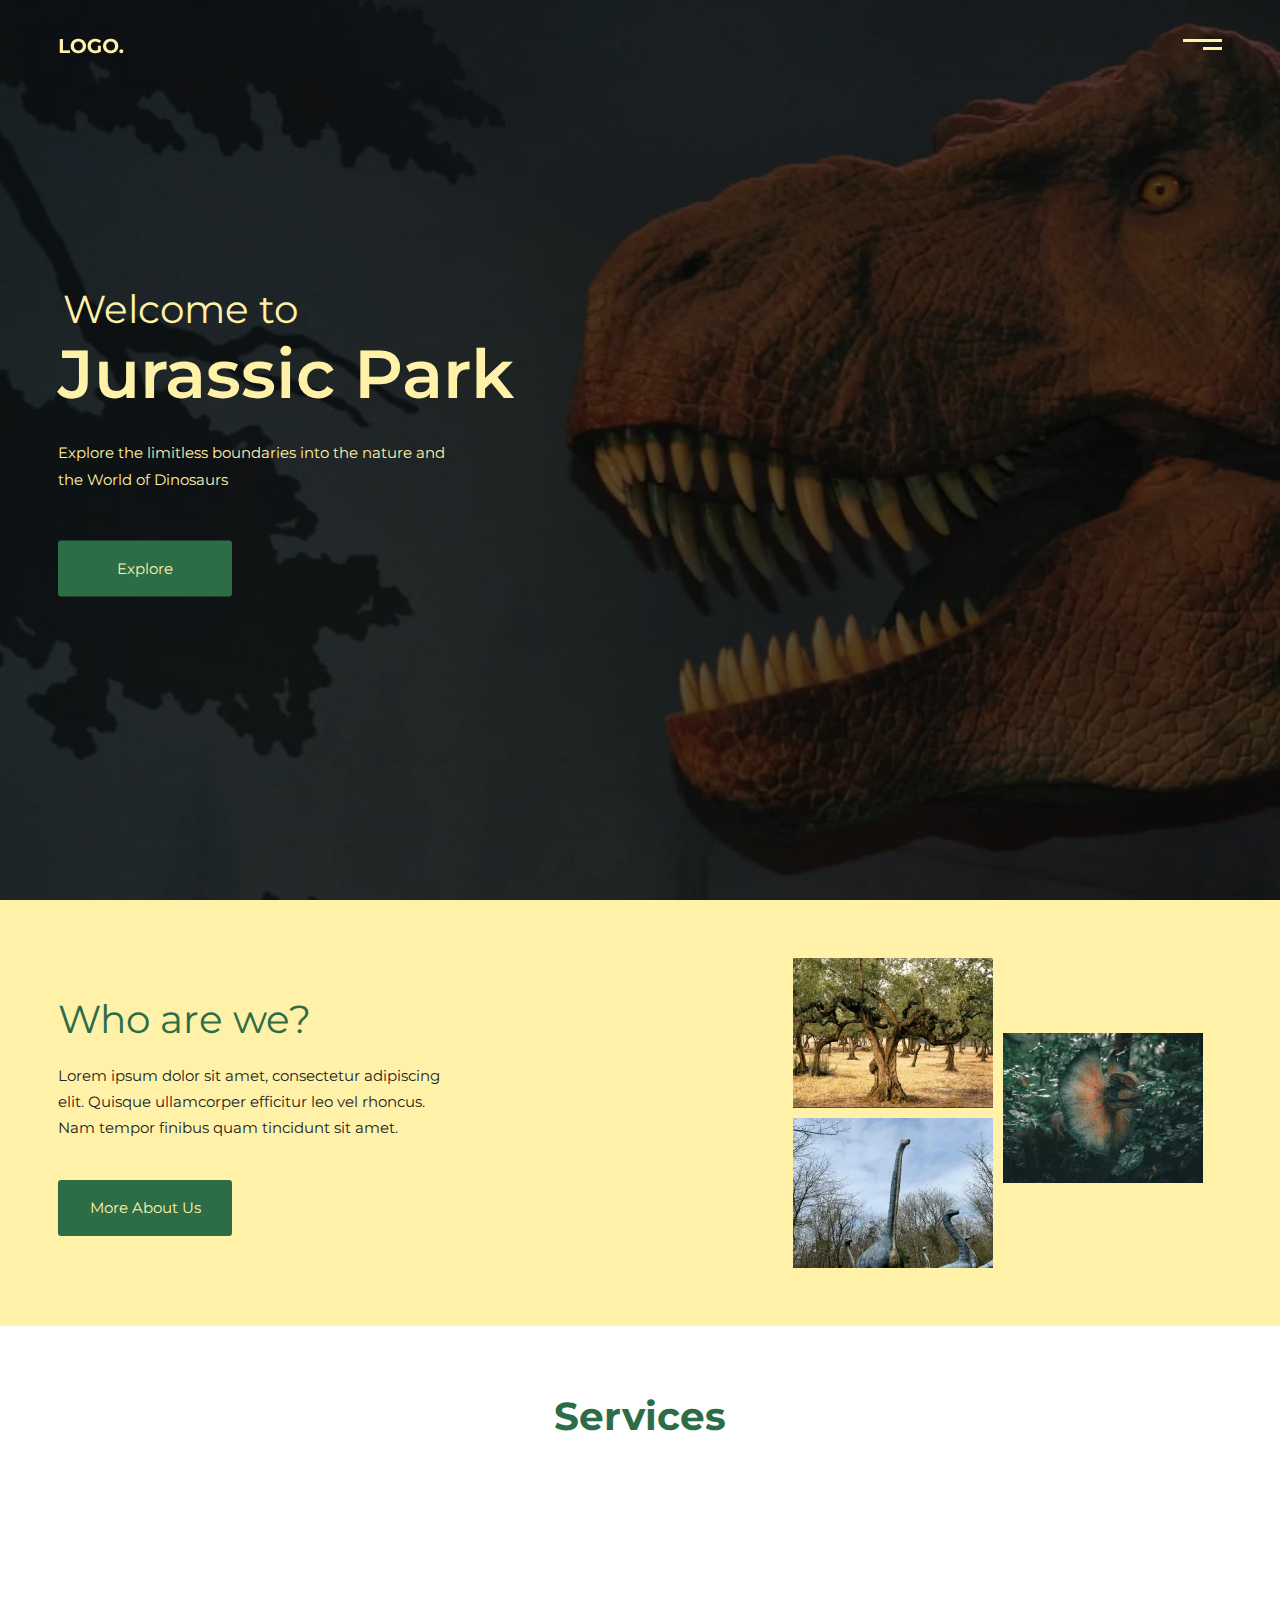
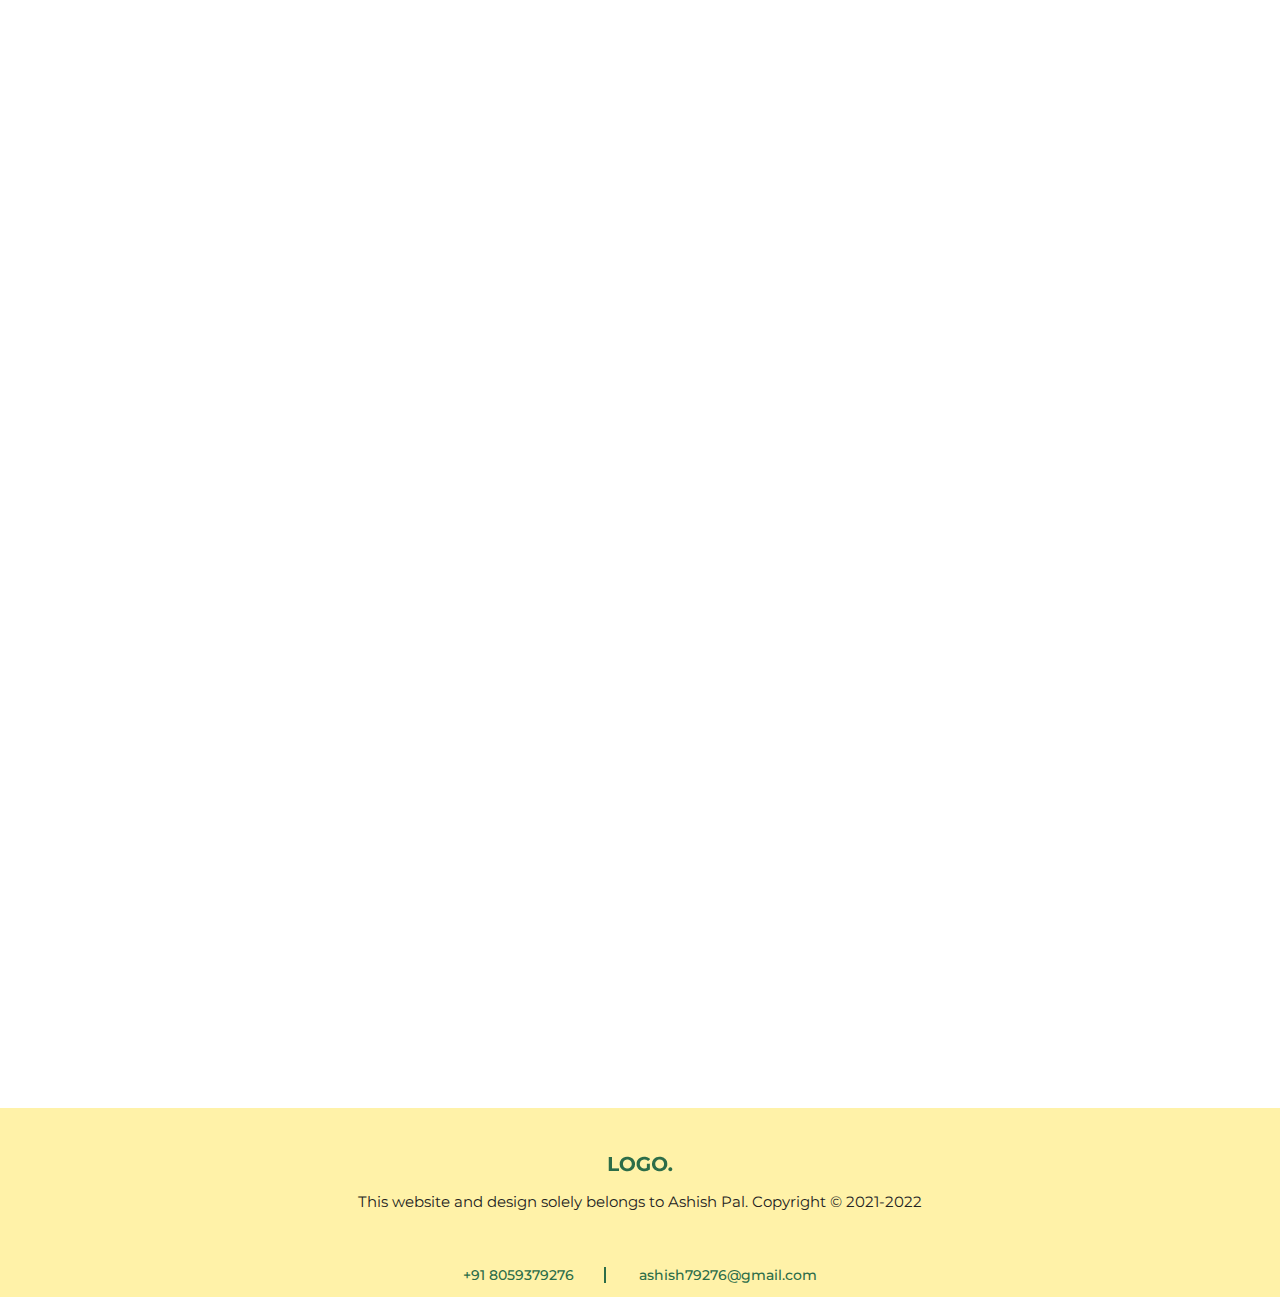
==== commit 2127ab08: "responsive bug fix" ====
--- a/index.html
+++ b/index.html
@@ -11,15 +11,28 @@
     <link rel="preconnect" href="https://fonts.gstatic.com" crossorigin />
     <link
       href="https://fonts.googleapis.com/css2?family=Lora:ital@0;1&family=Montserrat:ital,wght@0,100;0,200;0,300;0,400;0,500;0,600;0,700;0,800;1,100;1,200;1,300&display=swap"
+      rel="preload"
+      as="style"
+    />
+    <link
+      href="https://fonts.googleapis.com/css2?family=Lora:ital@0;1&family=Montserrat:ital,wght@0,100;0,200;0,300;0,400;0,500;0,600;0,700;0,800;1,100;1,200;1,300&display=swap"
+      rel="stylesheet"
+      media="print"
+      onload="this.media='all'"
+    />
+    <link
+      href="https://fonts.googleapis.com/css2?family=Lora:ital@0;1&family=Montserrat:ital,wght@0,100;0,200;0,300;0,400;0,500;0,600;0,700;0,800;1,100;1,200;1,300&display=swap"
       rel="stylesheet"
     />
     <link rel="stylesheet" href="assets/css/style.min.css" />
-<!--    <link rel="stylesheet" href="assets/css/style.css" />-->
-    <script src="assets/js/app.js" defer></script>
+    <!--        <link rel="stylesheet" href="assets/css/style.css" />-->
+    <script src="assets/js/app.min.js" defer></script>
+    <!--    <script src="assets/js/app.js" defer></script>-->
     <title>Jurassic Park - HOMEPAGE</title>
   </head>
   <body>
     <main class="container">
+      <!--     TO CHECK WEB PAGE LAYOUT AND STRUCTURING FOR BETTER WEB ACCESSIBILITY-->
       <!--      <a-->
       <!--        href='javascript:(function(){var i=function(a){this.sections=[];this.startingNode=a};i.prototype={heading:false,append:function(a){a.container=this;this.sections.push(a)},asHTML:function(a){var b=u(this.heading);if(a)b=&apos;&lt;a href="#&apos;+v(this.startingNode)+&apos;"&gt;&apos;+b+"&lt;/a&gt;";return b+q(this.sections,a)}};var q=function(a,b){for(var f="",c=0;c&lt;a.length;c++)f+="&lt;li&gt;"+a[c].asHTML(b)+"&lt;/li&gt;";return f==""?f:"&lt;ol&gt;"+f+"&lt;/ol&gt;"},r=function(a){a=a.heading;return h(a)?j(a):1},u=function(a){if(h(a)){if(k(a)=="HGROUP")a=a.getElementsByTagName("h"+-->
       <!--                                   -j(a))[0];return a.textContent||a.innerText||"&lt;i&gt;No text content inside "+a.nodeName+"&lt;/i&gt;"}return""+a},v=function(a){var b=a.getAttribute("id");if(b)return b;do b="h5o-"+ ++s;while(t.getElementById(b));a.setAttribute("id",b);return b},e,d,g,s,t,w=function(a,b,f){var c=a;a:for(;c;){b(c);if(c.firstChild){c=c.firstChild;continue a}for(;c;){f(c);if(c.nextSibling){c=c.nextSibling;continue a}c=c==a?null:c.parentNode}}},x=function(a){if(!h(o(g)))if(l(a)||m(a)){e!=null&amp;&amp;g.push(e);e=a;d=new i(a);e.outline=-->
@@ -289,18 +302,13 @@
               <img
                 decoding="async"
                 loading="lazy"
-                srcset="
-                  /assets/images/service2-1x.webp  300w,
-                  /assets/images/service2-2x.webp 1000w
-                "
-                sizes="(max-width:900px) 20vw , (max-width:600px) 30vw, 300px"
-                alt="Image of Dinosaur Park"
-                src="/assets/images/service2-2x.webp"
-              />
-            </figure>
-            <div class="service__box--overlay"></div>
-            <div class="service__box--content">
-              <h2 class="service__box--content-heading">Dinosaur Park</h2>
+                alt="Image of Dinosaur Park"
+                src="/assets/images/gallery/gal-15.webp"
+              />
+            </figure>
+            <div class="service__box--overlay"></div>
+            <div class="service__box--content">
+              <h2 class="service__box--content-heading">Jurassic Challenges</h2>
               <p class="service__box--content-para">
                 Lorem ipsum dolor sit amet, consectetur adipisicing elit. Ab
                 alias, aut commodi deserunt fuga in magnam voluptate. Et,
--- a/assets/css/style.min.css
+++ b/assets/css/style.min.css
@@ -1 +1 @@
-*{padding:0;margin:0;-webkit-box-sizing:inherit;box-sizing:inherit}html{font-size:60.5%;-webkit-box-sizing:border-box;box-sizing:border-box}@media (max-width:1200px){html{font-size:56.25%}}@media (max-width:900px){html{font-size:50%}}body{font-size:1.6rem;line-height:1.7;font-family:var(--font-universal)}:root{--primary-color:hsl(146, 42%, 30%);--primary-color-h:146;--primary-color-s:42%;--primary-color-l:30%;--text-color-white:hsl(51, 100%, 83%);--text-color-white-h:51;--text-color-white-s:100%;--text-color-white-l:83%;--text-color-black:#222;--font-universal:"Montserrat",sans-serif;--font-para:"Lora",serif}.hide-element{border:0;clip:rect(1px 1px 1px 1px);clip:rect(1px,1px,1px,1px);height:1px;margin:-1px;overflow:hidden;padding:0;position:absolute;width:1px}.main-margin{margin:0 6rem}@media (max-width:600px){.main-margin{margin:0 3rem}}.primary-btn a,.primary-btn a:active,.primary-btn a:visited,.primary-btn button{background-color:var(--primary-color);font-size:1.6rem;color:var(--text-color-white);padding:1.5rem 0;width:18rem;border-radius:3px;text-decoration:none}.primary-btn a{display:inline-block;text-align:center}.primary-btn button{border:none;cursor:pointer;outline:0}.center{text-align:center}.navbar__menu{background-color:transparent;text-align:center;cursor:pointer;-webkit-box-pack:center;-ms-flex-pack:center;justify-content:center;display:-webkit-box;display:-ms-flexbox;display:flex;-webkit-box-align:end;-ms-flex-align:end;align-items:flex-end;border:none;outline:0;-webkit-box-orient:vertical;-webkit-box-direction:normal;-ms-flex-direction:column;flex-direction:column;position:fixed;right:6rem;top:3.5rem;z-index:100}.navbar__menu.active{background-color:transparent;-webkit-transition:all .8s;-o-transition:all .8s;transition:all .8s}.navbar__menu.active span:nth-of-type(1){-webkit-transform:rotate(135deg);-ms-transform:rotate(135deg);transform:rotate(135deg);width:20px;position:absolute;top:0;background-color:var(--text-color-white)!important}.navbar__menu.active span:nth-of-type(2){-webkit-transform:rotate(-135deg);-ms-transform:rotate(-135deg);transform:rotate(-135deg);width:20px;position:absolute;top:0;background-color:var(--text-color-white)!important}.navbar__menu.scrolled{background-color:var(--primary-color);border-radius:10rem;height:6rem;width:6rem;padding-right:1rem}.navbar__menu span:nth-of-type(1){height:3px;width:4rem;display:inline-block;background-color:var(--text-color-white);margin-bottom:5px}.navbar__menu-green>span{background-color:var(--primary-color)!important}.navbar__menu span:nth-of-type(2){height:3px;width:2rem;display:inline-block;background-color:var(--text-color-white)}.navigation--container{height:100%;width:100%;display:-webkit-box;display:-ms-flexbox;display:flex;-webkit-box-orient:vertical;-webkit-box-direction:normal;-ms-flex-direction:column;flex-direction:column}.navigation--slider{position:fixed;height:100%;width:100%;top:0;left:0;background-color:var(--text-color-white);z-index:99;-webkit-transform:translateX(100%);-ms-transform:translateX(100%);transform:translateX(100%)}.navigation{position:fixed;height:100%;width:100%;top:0;right:0;-webkit-transform:translateX(100%);-ms-transform:translateX(100%);transform:translateX(100%);background-color:var(--primary-color);z-index:100;display:block}.navigation-list{list-style:none;margin-top:20rem;-webkit-box-pack:center;-ms-flex-pack:center;justify-content:center;display:-ms-grid;display:grid}.navigation-list__item{width:25rem;text-align:center;border-radius:3px;border:1px solid var(--text-color-white)}.navigation-list__item:not(:last-of-type){margin-bottom:3rem}.navigation-list__link{text-decoration:none;color:var(--text-color-white);display:inline-block;width:100%;padding:1rem 0;background-color:var(--primary-color);text-transform:uppercase;font-size:2rem;letter-spacing:1px}.navigation-list__link.active{background-color:var(--text-color-white);color:var(--primary-color)}.navigation-footer{-webkit-transform:translateY(20rem);-ms-transform:translateY(20rem);transform:translateY(20rem);display:block;text-align:center}.navigation-footer--text{font-size:1.6rem;font-weight:300;color:var(--text-color-white);font-family:var(--font-universal);padding-bottom:1rem;letter-spacing:1px}.footer{margin-top:5rem;width:100%;background-color:var(--text-color-white)}.footer-container{display:-webkit-box;display:-ms-flexbox;display:flex;padding:1rem 0;-webkit-box-orient:vertical;-webkit-box-direction:normal;-ms-flex-direction:column;flex-direction:column;-webkit-box-align:center;-ms-flex-align:center;align-items:center}.footer__left{width:30rem}.footer__logo{margin-top:3rem}.footer__copyright{color:var(--text-color-black)}.footer__contact{padding-top:5rem;color:var(--primary-color);font-size:1.4rem;font-weight:500}.footer__contact a{text-decoration:none;color:currentColor}.footer__contact a:first-of-type{padding-right:3rem;border-right:2px solid currentColor}.footer__contact a:nth-of-type(2){padding-left:3rem}.hero-section{width:100%;height:100vh;background-image:-webkit-gradient(linear,left top,left bottom,from(rgba(0,0,0,.5)),to(rgba(0,0,0,.5))),url(/assets/images/hero.webp);background-image:-o-linear-gradient(rgba(0,0,0,.5),rgba(0,0,0,.5)),url(/assets/images/hero.webp);background-image:linear-gradient(rgba(0,0,0,.5),rgba(0,0,0,.5)),url(/assets/images/hero.webp);background-size:cover;background-repeat:no-repeat;background-position:left;position:relative}@media (-webkit-min-device-pixel-ratio:2) and (min-width:600px),(-o-min-device-pixel-ratio:2/1) and (min-width:600px),(min-resolution:192dpi) and (min-width:600px),(min-width:2000px){.hero-section{background-image:-webkit-gradient(linear,left top,right bottom,from(rgba(0,0,0,.5)),to(rgba(0,0,0,.5))),url(/assets/images/hero-big.webp);background-image:-o-linear-gradient(left top,rgba(0,0,0,.5),rgba(0,0,0,.5)),url(/assets/images/hero-big.webp);background-image:linear-gradient(to right bottom,rgba(0,0,0,.5),rgba(0,0,0,.5)),url(/assets/images/hero-big.webp)}}.logo{text-decoration:none;color:var(--text-color-white);text-transform:uppercase;font-weight:600;font-size:2rem}.navbar{display:-webkit-box;display:-ms-flexbox;display:flex;padding-top:3rem;-webkit-box-pack:justify;-ms-flex-pack:justify;justify-content:space-between}.hero-container{position:absolute;top:50%;-webkit-transform:translateY(-50%);-ms-transform:translateY(-50%);transform:translateY(-50%);color:var(--text-color-white)}.cta__header--heading{color:currentColor}.cta__header--heading span:nth-of-type(1){font-size:4rem;font-weight:400;display:block;line-height:.3;padding-left:5px;-webkit-animation:ctaAnimation 1s ease-in-out .2s backwards;animation:ctaAnimation 1s ease-in-out .2s backwards}.cta__header--heading span:nth-of-type(2){font-size:7rem;font-weight:600;display:block;-webkit-animation:ctaAnimation 1s ease-in-out .4s backwards;animation:ctaAnimation 1s ease-in-out .4s backwards}.cta__header--para{padding-top:1rem;font-size:1.6rem;width:70%;color:currentColor;-webkit-animation:ctaAnimation 1s ease-in-out .6s backwards;animation:ctaAnimation 1s ease-in-out .6s backwards}.cta-btn{margin-top:5rem;-webkit-animation:ctaAnimation 1s ease-in-out .7s backwards;animation:ctaAnimation 1s ease-in-out .7s backwards}@-webkit-keyframes ctaAnimation{0%{opacity:0;-webkit-transform:translateX(-100%);transform:translateX(-100%)}100%{opacity:1;-webkit-transform:translateX(0);transform:translateX(0)}}@keyframes ctaAnimation{0%{opacity:0;-webkit-transform:translateX(-100%);transform:translateX(-100%)}100%{opacity:1;-webkit-transform:translateX(0);transform:translateX(0)}}.about-section{padding:6rem 0;background-color:var(--text-color-white)}@media (max-width:600px){.about__section-btn{margin-top:4rem}}.about-container{display:-webkit-box;display:-ms-flexbox;display:flex}@media (max-width:900px){.about-container{display:-webkit-box;display:-ms-flexbox;display:flex;-webkit-box-orient:vertical;-webkit-box-direction:reverse;-ms-flex-direction:column-reverse;flex-direction:column-reverse}}.about__section--content{width:50%}@media (max-width:900px){.about__section--content{width:100%}}.about__section--header-heading{font-weight:400;font-size:4rem;color:var(--primary-color);margin:3rem 0 1rem 0}.about__section--header-para{font-family:var(--font-universal);font-size:1.6rem;color:var(--text-color-black)}.about__section-btn{margin-top:4rem}@media (max-width:600px){.about__section-btn{margin-top:2rem}}.about__section--image{display:-webkit-box;display:-ms-flexbox;display:flex;-webkit-box-pack:end;-ms-flex-pack:end;justify-content:flex-end;width:100%}@media (max-width:900px){.about__section--image{display:-webkit-box;display:-ms-flexbox;display:flex;-webkit-box-pack:center;-ms-flex-pack:center;justify-content:center}}.about__section--image-box{width:400px;height:310px;margin-right:3rem;display:-ms-grid;display:grid;-ms-grid-columns:200px 1rem 200px;grid-template-columns:200px 200px;grid-gap:1rem;-ms-grid-rows:150px 1rem 150px;grid-template-rows:150px 150px;grid-row-gap:1rem;grid-column-gap:1rem}.about__section--image-box>:nth-child(1){-ms-grid-row:1;-ms-grid-column:1}.about__section--image-box>:nth-child(2){-ms-grid-row:1;-ms-grid-column:3}.about__section--image-box>:nth-child(3){-ms-grid-row:3;-ms-grid-column:1}.about__section--image-box>:nth-child(4){-ms-grid-row:3;-ms-grid-column:3}@media (max-width:600px){.about__section--image-box{height:150px;width:200px;-ms-grid-columns:100px 1rem 100px;grid-template-columns:repeat(2,100px);-ms-grid-rows:75px 1rem 75px;grid-template-rows:repeat(2,75px)}.about__section--image-box>:nth-child(1){-ms-grid-row:1;-ms-grid-column:1}.about__section--image-box>:nth-child(2){-ms-grid-row:1;-ms-grid-column:3}.about__section--image-box>:nth-child(3){-ms-grid-row:3;-ms-grid-column:1}.about__section--image-box>:nth-child(4){-ms-grid-row:3;-ms-grid-column:3}}.about__section--image2{grid-column:2/-1;height:310px}.about__section--image2 img{-webkit-transform:translateY(50%);-ms-transform:translateY(50%);transform:translateY(50%)}@media (max-width:600px){.about__section--image2{height:150px}.about__section--image1 img{height:75px;width:100px}.about__section--image2 img{width:100px}.about__section--image3 img{height:75px;width:100px}}.service-section{height:100%}.service__header{padding:6rem 0}.service__header--heading{font-size:4rem;color:var(--primary-color)}.service-container{display:-ms-grid;display:grid;grid-template-columns:repeat(auto-fit,minmax(35rem,1fr));grid-row-gap:5rem;grid-column-gap:2rem}.service__box{background-color:transparent;position:relative;height:57rem;border-radius:1.5rem;overflow:hidden;z-index:1}.service__box--overlay{position:absolute;top:0;left:0;width:100%;height:100%;background-color:rgba(0,0,0,.5);opacity:1}@media (hover:hover){.service__box--overlay{-webkit-transition:opacity .9s;-o-transition:opacity .9s;transition:opacity .9s;opacity:0}}.service__box:hover>.service__box--overlay{background-color:rgba(0,0,0,.5);opacity:1}.service__box:hover>.service__box--content .service__box--content-heading{-webkit-transform:translateY(0);-ms-transform:translateY(0);transform:translateY(0)}.service__box:hover>.service__box--content .service__box--content-para{-webkit-transform:translateY(0);-ms-transform:translateY(0);transform:translateY(0)}.service__box--image{position:absolute;top:0;left:0;width:100%;height:100%}.service__box--image img{width:100%;height:100%;-o-object-fit:cover;object-fit:cover}.service__box--content{width:100%;height:45%;position:absolute;bottom:0;left:0;color:var(--text-color-white);padding:0 3rem}.service__box--content-heading{padding-bottom:2rem}.service__box--content-para{padding-bottom:1.6rem;font-family:var(--font-universal);line-height:1.4}@media (hover:hover){.service__box--content-heading{padding-bottom:2rem;-webkit-transform:translateY(30rem);-ms-transform:translateY(30rem);transform:translateY(30rem);-webkit-transition:.5s ease-in-out;-o-transition:.5s ease-in-out;transition:.5s ease-in-out;-webkit-transition-delay:.2s;-o-transition-delay:.2s;transition-delay:.2s}.service__box--content-para{padding-bottom:2rem;font-family:var(--font-universal);-webkit-transform:translateY(30rem);-ms-transform:translateY(30rem);transform:translateY(30rem);-webkit-transition:.5s ease-in-out;-o-transition:.5s ease-in-out;transition:.5s ease-in-out;-webkit-transition-delay:.4s;-o-transition-delay:.4s;transition-delay:.4s;line-height:1.4}}.container-about{overflow-x:hidden}.about-hero{background-image:url(/assets/images/about-hero-1x.webp);height:90vh}@media (-webkit-min-device-pixel-ratio:2) and (min-width:600px),(-o-min-device-pixel-ratio:2/1) and (min-width:600px),(min-resolution:192dpi) and (min-width:600px),(min-width:2000px){.about-hero{background-image:url(/assets/images/about-hero-2x.webp)}}@media (max-width:600px){.about-hero{background-size:cover;background-position:30% 50%}}.about-hero-container{position:absolute;top:50%;left:50%;-webkit-transform:translate(-50%,-50%);-ms-transform:translate(-50%,-50%);transform:translate(-50%,-50%)}.section-team{margin-top:9rem}.about-cta__header--heading{font-size:7rem}.team-container{display:-webkit-box;display:-ms-flexbox;display:flex}.team-container__odd{-webkit-box-orient:horizontal;-webkit-box-direction:normal;-ms-flex-direction:row;flex-direction:row}.team-container__even{-webkit-box-orient:horizontal;-webkit-box-direction:reverse;-ms-flex-direction:row-reverse;flex-direction:row-reverse}.team-container:not(:last-of-type){margin-bottom:6rem}@media (max-width:900px){.team-container__odd{-webkit-box-orient:vertical;-webkit-box-direction:normal;-ms-flex-direction:column;flex-direction:column}.team-container__even{-webkit-box-orient:vertical;-webkit-box-direction:normal;-ms-flex-direction:column;flex-direction:column}}.team__image--container{height:50rem;position:relative;-webkit-box-flex:0;-ms-flex:0 0 60rem;flex:0 0 60rem}@media (max-width:1200px){.team__image--container{-webkit-box-flex:0;-ms-flex:0 0 50rem;flex:0 0 50rem}}@media (max-width:900px){.team__image--container{-webkit-box-flex:unset;-ms-flex:unset;flex:unset}}@media (max-width:600px){.team__image--container{height:40rem}}.team__image--container-even{margin-right:-54px;-webkit-transform:translateX(500px);-ms-transform:translateX(500px);transform:translateX(500px)}.team__image--container-odd{margin-left:-60px;-webkit-transform:translateX(-500px);-ms-transform:translateX(-500px);transform:translateX(-500px)}@media (max-width:900px){.team__image--container-even{margin-right:0}.team__image--container-odd{margin-left:0}}.team__image{width:100%;position:absolute;top:0;left:0;height:100%}.team__image img{width:100%;height:100%;-o-object-fit:cover;object-fit:cover}.team__image--container .user__image{position:absolute;top:50%;left:100%;z-index:1;height:25rem;width:25rem}.team__image--container .user__image-odd{-webkit-transform:translate(-400px,-50%);-ms-transform:translate(-400px,-50%);transform:translate(-400px,-50%)}.team__image--container .user__image-even{left:unset;right:100%;-webkit-transform:translate(400px,-50%);-ms-transform:translate(400px,-50%);transform:translate(400px,-50%)}@media (max-width:900px){.team__image--container .user__image{top:100%;left:50%}.team__image--container .user__image-even{left:unset;right:50%;top:100%;-webkit-transform:translate(50%,-50%);-ms-transform:translate(50%,-50%);transform:translate(50%,-50%)}}@media (max-width:600px){.team__image--container .user__image{height:20rem;width:20rem}}.team__image--container .user__image img{width:100%;height:100%}.team__image--container .user__image figcaption{position:absolute;bottom:7px;right:7px;color:var(--text-color-white);padding:.5rem 3rem;text-transform:capitalize;background-color:hsla(var(--primary-color-h),var(--primary-color-s),var(--primary-color-l),.75)}.team__image--container .user__image-even figcaption{right:unset;left:7px}.team__content--container{display:-webkit-box;display:-ms-flexbox;display:flex;-webkit-box-orient:vertical;-webkit-box-direction:normal;-ms-flex-direction:column;flex-direction:column;-webkit-box-pack:center;-ms-flex-pack:center;justify-content:center}.team__content--container-even{text-align:left;-webkit-box-align:start;-ms-flex-align:start;align-items:flex-start;padding-left:5rem}.team__content--container-odd{text-align:right;-webkit-box-align:end;-ms-flex-align:end;align-items:flex-end;padding-right:5rem}@media (max-width:1200px){.team__content--container-even{padding-left:0}.team__content--container-odd{padding-right:0}}@media (max-width:900px){.team__content--container-even{-webkit-box-align:center;-ms-flex-align:center;align-items:center;text-align:center}.team__content--container-odd{-webkit-box-align:center;-ms-flex-align:center;align-items:center;text-align:center}}.team__content--header{width:70%;margin-top:-10rem}.team__content--header-heading{font-size:6rem;font-weight:400;padding-bottom:3rem;color:var(--primary-color)}@media (max-width:900px){.team__content--header{width:100%;margin-top:13rem}}@media (max-width:600px){.team__content--header-heading{padding-bottom:1rem;font-size:4rem;color:var(--primary-color)}}.team__content--header-para{color:var(--text-color-black)}.gallery-section{margin:5rem 0;color:var(--primary-color);text-align:center}.gallery__header-heading{font-size:10rem;font-weight:300}.gallery__header-para{color:var(--text-color-black)}.gallery-container{grid-column:full-start/full-end;padding:1rem 2rem;display:-ms-grid;display:grid;-ms-grid-columns:1fr 2rem 1fr 2rem 1fr 2rem 1fr 2rem 1fr 2rem 1fr 2rem 1fr 2rem 1fr;grid-template-columns:repeat(8,1fr);-ms-grid-rows:5vw 2rem 5vw 2rem 5vw 2rem 5vw 2rem 5vw 2rem 5vw 2rem 5vw 2rem 5vw;grid-template-rows:repeat(8,5vw);grid-gap:2rem}.gallery-container>:nth-child(1){-ms-grid-row:1;-ms-grid-column:1}.gallery-container>:nth-child(2){-ms-grid-row:1;-ms-grid-column:3}.gallery-container>:nth-child(3){-ms-grid-row:1;-ms-grid-column:5}.gallery-container>:nth-child(4){-ms-grid-row:1;-ms-grid-column:7}.gallery-container>:nth-child(5){-ms-grid-row:1;-ms-grid-column:9}.gallery-container>:nth-child(6){-ms-grid-row:1;-ms-grid-column:11}.gallery-container>:nth-child(7){-ms-grid-row:1;-ms-grid-column:13}.gallery-container>:nth-child(8){-ms-grid-row:1;-ms-grid-column:15}.gallery-container>:nth-child(9){-ms-grid-row:3;-ms-grid-column:1}.gallery-container>:nth-child(10){-ms-grid-row:3;-ms-grid-column:3}.gallery-container>:nth-child(11){-ms-grid-row:3;-ms-grid-column:5}.gallery-container>:nth-child(12){-ms-grid-row:3;-ms-grid-column:7}.gallery-container>:nth-child(13){-ms-grid-row:3;-ms-grid-column:9}.gallery-container>:nth-child(14){-ms-grid-row:3;-ms-grid-column:11}.gallery-container>:nth-child(15){-ms-grid-row:3;-ms-grid-column:13}.gallery-container>:nth-child(16){-ms-grid-row:3;-ms-grid-column:15}.gallery-container>:nth-child(17){-ms-grid-row:5;-ms-grid-column:1}.gallery-container>:nth-child(18){-ms-grid-row:5;-ms-grid-column:3}.gallery-container>:nth-child(19){-ms-grid-row:5;-ms-grid-column:5}.gallery-container>:nth-child(20){-ms-grid-row:5;-ms-grid-column:7}.gallery-container>:nth-child(21){-ms-grid-row:5;-ms-grid-column:9}.gallery-container>:nth-child(22){-ms-grid-row:5;-ms-grid-column:11}.gallery-container>:nth-child(23){-ms-grid-row:5;-ms-grid-column:13}.gallery-container>:nth-child(24){-ms-grid-row:5;-ms-grid-column:15}.gallery-container>:nth-child(25){-ms-grid-row:7;-ms-grid-column:1}.gallery-container>:nth-child(26){-ms-grid-row:7;-ms-grid-column:3}.gallery-container>:nth-child(27){-ms-grid-row:7;-ms-grid-column:5}.gallery-container>:nth-child(28){-ms-grid-row:7;-ms-grid-column:7}.gallery-container>:nth-child(29){-ms-grid-row:7;-ms-grid-column:9}.gallery-container>:nth-child(30){-ms-grid-row:7;-ms-grid-column:11}.gallery-container>:nth-child(31){-ms-grid-row:7;-ms-grid-column:13}.gallery-container>:nth-child(32){-ms-grid-row:7;-ms-grid-column:15}.gallery-container>:nth-child(33){-ms-grid-row:9;-ms-grid-column:1}.gallery-container>:nth-child(34){-ms-grid-row:9;-ms-grid-column:3}.gallery-container>:nth-child(35){-ms-grid-row:9;-ms-grid-column:5}.gallery-container>:nth-child(36){-ms-grid-row:9;-ms-grid-column:7}.gallery-container>:nth-child(37){-ms-grid-row:9;-ms-grid-column:9}.gallery-container>:nth-child(38){-ms-grid-row:9;-ms-grid-column:11}.gallery-container>:nth-child(39){-ms-grid-row:9;-ms-grid-column:13}.gallery-container>:nth-child(40){-ms-grid-row:9;-ms-grid-column:15}.gallery-container>:nth-child(41){-ms-grid-row:11;-ms-grid-column:1}.gallery-container>:nth-child(42){-ms-grid-row:11;-ms-grid-column:3}.gallery-container>:nth-child(43){-ms-grid-row:11;-ms-grid-column:5}.gallery-container>:nth-child(44){-ms-grid-row:11;-ms-grid-column:7}.gallery-container>:nth-child(45){-ms-grid-row:11;-ms-grid-column:9}.gallery-container>:nth-child(46){-ms-grid-row:11;-ms-grid-column:11}.gallery-container>:nth-child(47){-ms-grid-row:11;-ms-grid-column:13}.gallery-container>:nth-child(48){-ms-grid-row:11;-ms-grid-column:15}.gallery-container>:nth-child(49){-ms-grid-row:13;-ms-grid-column:1}.gallery-container>:nth-child(50){-ms-grid-row:13;-ms-grid-column:3}.gallery-container>:nth-child(51){-ms-grid-row:13;-ms-grid-column:5}.gallery-container>:nth-child(52){-ms-grid-row:13;-ms-grid-column:7}.gallery-container>:nth-child(53){-ms-grid-row:13;-ms-grid-column:9}.gallery-container>:nth-child(54){-ms-grid-row:13;-ms-grid-column:11}.gallery-container>:nth-child(55){-ms-grid-row:13;-ms-grid-column:13}.gallery-container>:nth-child(56){-ms-grid-row:13;-ms-grid-column:15}.gallery-container>:nth-child(57){-ms-grid-row:15;-ms-grid-column:1}.gallery-container>:nth-child(58){-ms-grid-row:15;-ms-grid-column:3}.gallery-container>:nth-child(59){-ms-grid-row:15;-ms-grid-column:5}.gallery-container>:nth-child(60){-ms-grid-row:15;-ms-grid-column:7}.gallery-container>:nth-child(61){-ms-grid-row:15;-ms-grid-column:9}.gallery-container>:nth-child(62){-ms-grid-row:15;-ms-grid-column:11}.gallery-container>:nth-child(63){-ms-grid-row:15;-ms-grid-column:13}.gallery-container>:nth-child(64){-ms-grid-row:15;-ms-grid-column:15}@media (max-width:900px){.gallery-container{grid-gap:1rem}}@media (max-width:600px){.gallery-container{grid-gap:.5rem}}.gallery h2{grid-column:-1;grid-row:.5;-ms-grid-column-align:center;justify-self:center}.gallery__item-1{-ms-grid-column:1;-ms-grid-column-span:2;grid-column:1/3;-ms-grid-row:2;-ms-grid-row-span:3;grid-row:2/5}.gallery__item-2{-ms-grid-column:3;-ms-grid-column-span:2;grid-column:3/5;-ms-grid-row:2;-ms-grid-row-span:2;grid-row:2/4}.gallery__item-3{-ms-grid-column:5;-ms-grid-column-span:1;grid-column:5/6;-ms-grid-row:2;-ms-grid-row-span:3;grid-row:2/5}.gallery__item-4{-ms-grid-column:6;-ms-grid-column-span:3;grid-column:6/9;-ms-grid-row:2;-ms-grid-row-span:3;grid-row:2/5}.gallery__item-5{-ms-grid-column:1;-ms-grid-column-span:1;grid-column:1/2;-ms-grid-row:5;-ms-grid-row-span:2;grid-row:5/7}.gallery__item-6{-ms-grid-column:7;-ms-grid-column-span:2;grid-column:7/9;-ms-grid-row:5;-ms-grid-row-span:3;grid-row:5/8}.gallery__item-7{-ms-grid-column:3;-ms-grid-column-span:1;grid-column:3/4;-ms-grid-row:4;-ms-grid-row-span:1;grid-row:4/5}.gallery__item-8{-ms-grid-column:4;-ms-grid-column-span:2;grid-column:4/6;-ms-grid-row:9;-ms-grid-row-span:1;grid-row:9/10}.gallery__item-9{-ms-grid-column:1;-ms-grid-column-span:2;grid-column:1/3;-ms-grid-row:7;-ms-grid-row-span:3;grid-row:7/10}.gallery__item-10{-ms-grid-column:2;-ms-grid-column-span:2;grid-column:2/4;-ms-grid-row:5;-ms-grid-row-span:2;grid-row:5/7}.gallery__item-11{-ms-grid-column:5;-ms-grid-column-span:2;grid-column:5/7;-ms-grid-row:5;-ms-grid-row-span:2;grid-row:5/7}.gallery__item-12{-ms-grid-column:3;-ms-grid-column-span:1;grid-column:3/4;-ms-grid-row:7;-ms-grid-row-span:3;grid-row:7/10}.gallery__item-13{-ms-grid-column:4;-ms-grid-column-span:1;grid-column:4/5;-ms-grid-row:4;-ms-grid-row-span:5;grid-row:4/9}.gallery__item-14{-ms-grid-column:7;-ms-grid-column-span:2;grid-column:7/9;-ms-grid-row:8;-ms-grid-row-span:2;grid-row:8/10}.gallery__item-15{-ms-grid-column:6;-ms-grid-column-span:1;grid-column:6/7;-ms-grid-row:7;-ms-grid-row-span:3;grid-row:7/10}.gallery__item-16{-ms-grid-column:5;-ms-grid-column-span:1;grid-column:5/6;-ms-grid-row:7;-ms-grid-row-span:2;grid-row:7/9}.gallery__img{width:100%;height:100%;-o-object-fit:cover;object-fit:cover}.booking-container{margin:0 auto;width:900px;padding:7rem 0}@media (max-width:900px){.booking-container{width:600px}}@media (max-width:600px){.booking-container{width:95%;margin:0 auto}}.booking-container__header{width:100%;text-align:left;font-weight:600}.booking-timing{width:100%;display:-webkit-box;display:-ms-flexbox;display:flex;-webkit-box-pack:justify;-ms-flex-pack:justify;justify-content:space-between;margin:5rem 0}@media (max-width:600px){.booking-timing{width:100%;-webkit-box-orient:vertical;-webkit-box-direction:normal;-ms-flex-direction:column;flex-direction:column}}.booking__calendar{width:40rem;height:auto}@media (max-width:900px){.booking__calendar{width:35rem}}@media (max-width:600px){.booking__calendar{width:40rem}}.booking__calendar--header{height:5rem;width:100%;border-radius:6px;margin-bottom:1rem;display:-webkit-box;display:-ms-flexbox;display:flex;-webkit-box-shadow:0 0 1rem rgba(0,0,0,.2);box-shadow:0 0 1rem rgba(0,0,0,.2);-webkit-box-pack:justify;-ms-flex-pack:justify;justify-content:space-between;padding:0 2rem;-webkit-box-align:center;-ms-flex-align:center;align-items:center}.booking__calendar--header-heading{font-weight:500;color:var(--primary-color)}.booking__calendar--header-button{background-color:transparent;font-size:2rem;color:var(--primary-color);border:none;outline:0;cursor:pointer}.booking__calendar--main{display:-ms-grid;display:grid;border-radius:6px;-webkit-box-shadow:0 0 1rem rgba(0,0,0,.2);box-shadow:0 0 1rem rgba(0,0,0,.2);-ms-grid-columns:(1fr)[7];grid-template-columns:repeat(7,1fr);-ms-grid-rows:(1fr)[6];grid-template-rows:repeat(6,1fr)}.booking__calendar--main>:nth-child(1){-ms-grid-row:1;-ms-grid-column:1}.booking__calendar--main>:nth-child(2){-ms-grid-row:1;-ms-grid-column:2}.booking__calendar--main>:nth-child(3){-ms-grid-row:1;-ms-grid-column:3}.booking__calendar--main>:nth-child(4){-ms-grid-row:1;-ms-grid-column:4}.booking__calendar--main>:nth-child(5){-ms-grid-row:1;-ms-grid-column:5}.booking__calendar--main>:nth-child(6){-ms-grid-row:1;-ms-grid-column:6}.booking__calendar--main>:nth-child(7){-ms-grid-row:1;-ms-grid-column:7}.booking__calendar--main>:nth-child(8){-ms-grid-row:2;-ms-grid-column:1}.booking__calendar--main>:nth-child(9){-ms-grid-row:2;-ms-grid-column:2}.booking__calendar--main>:nth-child(10){-ms-grid-row:2;-ms-grid-column:3}.booking__calendar--main>:nth-child(11){-ms-grid-row:2;-ms-grid-column:4}.booking__calendar--main>:nth-child(12){-ms-grid-row:2;-ms-grid-column:5}.booking__calendar--main>:nth-child(13){-ms-grid-row:2;-ms-grid-column:6}.booking__calendar--main>:nth-child(14){-ms-grid-row:2;-ms-grid-column:7}.booking__calendar--main>:nth-child(15){-ms-grid-row:3;-ms-grid-column:1}.booking__calendar--main>:nth-child(16){-ms-grid-row:3;-ms-grid-column:2}.booking__calendar--main>:nth-child(17){-ms-grid-row:3;-ms-grid-column:3}.booking__calendar--main>:nth-child(18){-ms-grid-row:3;-ms-grid-column:4}.booking__calendar--main>:nth-child(19){-ms-grid-row:3;-ms-grid-column:5}.booking__calendar--main>:nth-child(20){-ms-grid-row:3;-ms-grid-column:6}.booking__calendar--main>:nth-child(21){-ms-grid-row:3;-ms-grid-column:7}.booking__calendar--main>:nth-child(22){-ms-grid-row:4;-ms-grid-column:1}.booking__calendar--main>:nth-child(23){-ms-grid-row:4;-ms-grid-column:2}.booking__calendar--main>:nth-child(24){-ms-grid-row:4;-ms-grid-column:3}.booking__calendar--main>:nth-child(25){-ms-grid-row:4;-ms-grid-column:4}.booking__calendar--main>:nth-child(26){-ms-grid-row:4;-ms-grid-column:5}.booking__calendar--main>:nth-child(27){-ms-grid-row:4;-ms-grid-column:6}.booking__calendar--main>:nth-child(28){-ms-grid-row:4;-ms-grid-column:7}.booking__calendar--main>:nth-child(29){-ms-grid-row:5;-ms-grid-column:1}.booking__calendar--main>:nth-child(30){-ms-grid-row:5;-ms-grid-column:2}.booking__calendar--main>:nth-child(31){-ms-grid-row:5;-ms-grid-column:3}.booking__calendar--main>:nth-child(32){-ms-grid-row:5;-ms-grid-column:4}.booking__calendar--main>:nth-child(33){-ms-grid-row:5;-ms-grid-column:5}.booking__calendar--main>:nth-child(34){-ms-grid-row:5;-ms-grid-column:6}.booking__calendar--main>:nth-child(35){-ms-grid-row:5;-ms-grid-column:7}.booking__calendar--main>:nth-child(36){-ms-grid-row:6;-ms-grid-column:1}.booking__calendar--main>:nth-child(37){-ms-grid-row:6;-ms-grid-column:2}.booking__calendar--main>:nth-child(38){-ms-grid-row:6;-ms-grid-column:3}.booking__calendar--main>:nth-child(39){-ms-grid-row:6;-ms-grid-column:4}.booking__calendar--main>:nth-child(40){-ms-grid-row:6;-ms-grid-column:5}.booking__calendar--main>:nth-child(41){-ms-grid-row:6;-ms-grid-column:6}.booking__calendar--main>:nth-child(42){-ms-grid-row:6;-ms-grid-column:7}.weekday{opacity:.5;cursor:text}.booking__calendar--main-inner{font-size:1.4rem;font-weight:500;color:var(--text-color-black);margin:1rem;cursor:pointer;text-transform:uppercase}.booking__calendar--main-inner-date.unactive{opacity:.5;cursor:not-allowed}.booking__calendar--main-inner-date.active{background-color:var(--primary-color);color:var(--text-color-white)}.booking__time{width:50rem;height:auto;padding-top:12rem}@media (max-width:900px){.booking__time{width:40rem}}@media (max-width:600px){.booking__time{padding-top:4rem}}.booking__time--container{display:-ms-grid;display:grid;-ms-grid-rows:1fr 2rem 1fr 2rem 1fr;grid-template-rows:repeat(3,1fr);-ms-grid-columns:1fr 2rem 1fr 2rem 1fr;grid-template-columns:repeat(3,1fr);grid-gap:2rem}.booking__time--container>:nth-child(1){-ms-grid-row:1;-ms-grid-column:1}.booking__time--container>:nth-child(2){-ms-grid-row:1;-ms-grid-column:3}.booking__time--container>:nth-child(3){-ms-grid-row:1;-ms-grid-column:5}.booking__time--container>:nth-child(4){-ms-grid-row:3;-ms-grid-column:1}.booking__time--container>:nth-child(5){-ms-grid-row:3;-ms-grid-column:3}.booking__time--container>:nth-child(6){-ms-grid-row:3;-ms-grid-column:5}.booking__time--container>:nth-child(7){-ms-grid-row:5;-ms-grid-column:1}.booking__time--container>:nth-child(8){-ms-grid-row:5;-ms-grid-column:3}.booking__time--container>:nth-child(9){-ms-grid-row:5;-ms-grid-column:5}.booking__time--container-single{background-color:var(--text-color-white);color:var(--primary-color);padding:1rem 0;border-radius:5px;font-weight:500;font-family:var(--font-universal);cursor:pointer}.booking__time--container-single.active{color:var(--text-color-white);background-color:var(--primary-color)}.booking-form{margin:3rem 0}.form__group{width:70rem}@media (max-width:600px){.form__group{width:90%;margin:0;padding:0}}.form__group:not(:last-child){margin-bottom:2rem}.form__input{font-size:1.5rem;font-family:inherit;padding:1.5rem 2rem;color:var(--text-color-black);border-radius:2px;border:1px solid var(--primary-color);height:100%;width:90%;display:block;-webkit-transition:all .3s;-o-transition:all .3s;transition:all .3s}.form__input:focus{outline:0;-webkit-box-shadow:0 .5rem 1rem rgba(0,0,0,.3);box-shadow:0 .5rem 1rem rgba(0,0,0,.3)}.form__input:focus:invalid{border:2px solid #ff6700}.form__input::-webkit-input-placeholder{color:var(--text-color-black)}.form__label{font-size:1.2rem;margin-left:2rem;margin-right:.7rem;display:block;font-weight:700;width:100%;text-align:left;-webkit-transition:all .3s;-o-transition:all .3s;transition:all .3s}.form__input:placeholder-shown+.form__label{opacity:0;visibility:hidden;-webkit-transform:translateY(-40px);-ms-transform:translateY(-40px);transform:translateY(-40px)}.booking-form__submit{width:100%;text-align:left}@media (max-width:600px){.booking-form__submit{width:10rem}}.booking-form__submit button{padding:1.4rem 4rem;cursor:pointer;background-color:var(--text-color-white);color:var(--primary-color);border:none;outline:0;border-radius:3px;font-weight:600;font-family:inherit;font-size:1.6rem}.event__container{display:-ms-grid;display:grid;grid-template-columns:repeat(auto-fit,minmax(30rem,1fr));grid-gap:3rem;padding-top:7rem}.event__container--box{border-radius:10px;overflow:hidden;-webkit-box-shadow:0 0 1rem rgba(0,0,0,.3);box-shadow:0 0 1rem rgba(0,0,0,.3)}.event__image--box{width:100%;height:20rem}.event__image{height:100%;width:100%;position:relative}.event__image img{height:100%;width:100%;-o-object-fit:cover;object-fit:cover;position:absolute;top:0;left:0;-webkit-transition:.6s;-o-transition:.6s;transition:.6s}.event__image--content{position:absolute;top:1rem}@media (hover:hover){.event__image--content{opacity:0;-webkit-transition:.3s ease-in-out;-o-transition:.3s ease-in-out;transition:.3s ease-in-out}}.event__image:hover>img{-webkit-filter:blur(2px);filter:blur(2px)}.event__image:hover>.event__image--content{opacity:1}.event__image--content button{border-radius:3px;outline:0;border:none;background-color:#fff;color:var(--primary-color);font-weight:600;font-family:var(--font-universal);padding:.8rem 1.7rem}.event__price-btn{left:1rem}.event__book-btn button{background-color:var(--primary-color);color:#fff;cursor:pointer;font-weight:600}.event__book-btn{right:1rem}.event__content--box{padding:1.5rem 2rem;display:-webkit-box;display:-ms-flexbox;display:flex;height:100%}.event__content--date{height:100%;font-weight:500;text-transform:uppercase;color:var(--text-color-black)}.event__content--date span:first-of-type{opacity:.5}.event__content--about{text-align:left;padding-left:2rem;color:var(--text-color-black);opacity:.9}.event__content--about h4{font-weight:600;text-transform:uppercase;padding-bottom:1rem}.event__content--about p{font-weight:400;font-size:1.4rem}+*{padding:0;margin:0;-webkit-box-sizing:inherit;box-sizing:inherit}html{font-size:60.5%;-webkit-box-sizing:border-box;box-sizing:border-box}@media (max-width:1200px){html{font-size:56.25%}}@media (max-width:900px){html{font-size:50%}}body{font-size:1.6rem;line-height:1.7;font-family:var(--font-universal)}:root{--primary-color:hsl(146, 42%, 30%);--primary-color-h:146;--primary-color-s:42%;--primary-color-l:30%;--text-color-white:hsl(51, 100%, 83%);--text-color-white-h:51;--text-color-white-s:100%;--text-color-white-l:83%;--text-color-black:#222;--font-universal:"Montserrat",sans-serif;--font-para:"Lora",serif}.hide-element{border:0;clip:rect(1px 1px 1px 1px);clip:rect(1px,1px,1px,1px);height:1px;margin:-1px;overflow:hidden;padding:0;position:absolute;width:1px}.main-margin{margin:0 6rem}@media (max-width:600px){.main-margin{margin:0 3rem}}.primary-btn a,.primary-btn a:active,.primary-btn a:visited,.primary-btn button{background-color:var(--primary-color);font-size:1.6rem;color:var(--text-color-white);padding:1.5rem 0;width:18rem;border-radius:3px;text-decoration:none}.primary-btn a{display:inline-block;text-align:center}.primary-btn button{border:none;cursor:pointer;outline:0}.center{text-align:center}.primary-heading{font-size:10rem;font-weight:300}@media (max-width:600px){.primary-heading{font-size:6rem;line-height:1;padding-bottom:2rem}}.navbar__menu{background-color:transparent;text-align:center;cursor:pointer;-webkit-box-pack:center;-ms-flex-pack:center;justify-content:center;display:-webkit-box;display:-ms-flexbox;display:flex;-webkit-box-align:end;-ms-flex-align:end;align-items:flex-end;border:none;outline:0;-webkit-box-orient:vertical;-webkit-box-direction:normal;-ms-flex-direction:column;flex-direction:column;position:fixed;right:6rem;top:4rem;z-index:100}.navbar__menu.active{background-color:transparent;-webkit-transition:all .8s;-o-transition:all .8s;transition:all .8s;width:4rem;height:4rem}.navbar__menu.active span:nth-of-type(1){-webkit-transform:rotate(135deg);-ms-transform:rotate(135deg);transform:rotate(135deg);width:20px;position:absolute;top:1rem;background-color:var(--text-color-white)!important}.navbar__menu.active span:nth-of-type(2){-webkit-transform:rotate(-135deg);-ms-transform:rotate(-135deg);transform:rotate(-135deg);width:20px;position:absolute;top:1rem;background-color:var(--text-color-white)!important}.navbar__menu.scrolled{background-color:var(--primary-color);border-radius:10rem;height:6rem;width:6rem;padding-right:1rem}.navbar__menu span:nth-of-type(1){height:3px;width:4rem;display:inline-block;background-color:var(--text-color-white);margin-bottom:5px}.navbar__menu-green>span{background-color:var(--primary-color)!important}.navbar__menu span:nth-of-type(2){height:3px;width:2rem;display:inline-block;background-color:var(--text-color-white)}.navigation--container{height:100vh;width:100%;display:-webkit-box;display:-ms-flexbox;display:flex;-webkit-box-orient:vertical;-webkit-box-direction:normal;-ms-flex-direction:column;flex-direction:column}.navigation--slider{position:fixed;height:100%;width:100%;top:0;left:0;background-color:var(--text-color-white);z-index:99;-webkit-transform:translateX(100%);-ms-transform:translateX(100%);transform:translateX(100%)}.navigation{position:fixed;height:100%;width:100%;top:0;right:0;-webkit-transform:translateX(100%);-ms-transform:translateX(100%);transform:translateX(100%);background-color:var(--primary-color);z-index:100;display:block}.navigation-list{list-style:none;margin-top:20rem;-webkit-box-pack:center;-ms-flex-pack:center;justify-content:center;display:-ms-grid;display:grid}.navigation-list__item{width:25rem;text-align:center;border-radius:3px;border:1px solid var(--text-color-white)}.navigation-list__item:not(:last-of-type){margin-bottom:3rem}.navigation-list__link{text-decoration:none;color:var(--text-color-white);display:inline-block;width:100%;padding:1rem 0;background-color:var(--primary-color);text-transform:uppercase;font-size:2rem;letter-spacing:1px}.navigation-list__link.active{background-color:var(--text-color-white);color:var(--primary-color)}.navigation-footer{-webkit-transform:translateY(20rem);-ms-transform:translateY(20rem);transform:translateY(20rem);display:block;text-align:center}.navigation-footer--text{font-size:1.6rem;font-weight:300;color:var(--text-color-white);font-family:var(--font-universal);padding-bottom:1rem;letter-spacing:1px}.footer{margin-top:5rem;width:100%;background-color:var(--text-color-white)}.footer-container{display:-webkit-box;display:-ms-flexbox;display:flex;padding:1rem 0;-webkit-box-orient:vertical;-webkit-box-direction:normal;-ms-flex-direction:column;flex-direction:column;-webkit-box-align:center;-ms-flex-align:center;align-items:center}.footer__left{width:30rem}.footer__logo{margin-top:3rem}.footer__copyright{color:var(--text-color-black)}.footer__contact{padding-top:5rem;color:var(--primary-color);font-size:1.4rem;font-weight:500}.footer__contact a{text-decoration:none;color:currentColor}.footer__contact a:first-of-type{padding-right:3rem;border-right:2px solid currentColor}.footer__contact a:nth-of-type(2){padding-left:3rem}.hero-section{width:100%;height:100vh;background-image:-webkit-gradient(linear,left top,left bottom,from(rgba(0,0,0,.5)),to(rgba(0,0,0,.5))),url(/assets/images/hero.webp);background-image:-o-linear-gradient(rgba(0,0,0,.5),rgba(0,0,0,.5)),url(/assets/images/hero.webp);background-image:linear-gradient(rgba(0,0,0,.5),rgba(0,0,0,.5)),url(/assets/images/hero.webp);background-size:cover;background-repeat:no-repeat;background-position:left;position:relative}@media (-webkit-min-device-pixel-ratio:2) and (min-width:600px),(-o-min-device-pixel-ratio:2/1) and (min-width:600px),(min-resolution:192dpi) and (min-width:600px),(min-width:2000px){.hero-section{background-image:-webkit-gradient(linear,left top,right bottom,from(rgba(0,0,0,.5)),to(rgba(0,0,0,.5))),url(/assets/images/hero-big.webp);background-image:-o-linear-gradient(left top,rgba(0,0,0,.5),rgba(0,0,0,.5)),url(/assets/images/hero-big.webp);background-image:linear-gradient(to right bottom,rgba(0,0,0,.5),rgba(0,0,0,.5)),url(/assets/images/hero-big.webp)}}@media (max-width:600px){.hero-section{background-position:30% 50%}}.logo{text-decoration:none;color:var(--text-color-white);text-transform:uppercase;font-weight:600;font-size:2rem}.navbar{display:-webkit-box;display:-ms-flexbox;display:flex;padding-top:3rem;-webkit-box-pack:justify;-ms-flex-pack:justify;justify-content:space-between}.hero-container{position:absolute;top:50%;-webkit-transform:translateY(-50%);-ms-transform:translateY(-50%);transform:translateY(-50%);color:var(--text-color-white)}.cta__header--heading{color:currentColor}.cta__header--heading span:nth-of-type(1){font-size:4rem;font-weight:400;display:block;line-height:.3;padding-left:5px;-webkit-animation:ctaAnimation 1s ease-in-out .2s backwards;animation:ctaAnimation 1s ease-in-out .2s backwards}.cta__header--heading span:nth-of-type(2){font-size:7rem;font-weight:600;display:block;-webkit-animation:ctaAnimation 1s ease-in-out .4s backwards;animation:ctaAnimation 1s ease-in-out .4s backwards}@media (max-width:600px){.cta__header--heading span:nth-of-type(1){line-height:1.5}.cta__header--heading span:nth-of-type(2){line-height:1;padding-bottom:2rem}}.cta__header--para{padding-top:1rem;font-size:1.6rem;width:70%;color:currentColor;-webkit-animation:ctaAnimation 1s ease-in-out .6s backwards;animation:ctaAnimation 1s ease-in-out .6s backwards}.cta-btn{margin-top:5rem;-webkit-animation:ctaAnimation 1s ease-in-out .7s backwards;animation:ctaAnimation 1s ease-in-out .7s backwards}@-webkit-keyframes ctaAnimation{0%{opacity:0;-webkit-transform:translateX(-100%);transform:translateX(-100%)}100%{opacity:1;-webkit-transform:translateX(0);transform:translateX(0)}}@keyframes ctaAnimation{0%{opacity:0;-webkit-transform:translateX(-100%);transform:translateX(-100%)}100%{opacity:1;-webkit-transform:translateX(0);transform:translateX(0)}}.about-section{padding:6rem 0;background-color:var(--text-color-white)}@media (max-width:600px){.about__section-btn{margin-top:4rem}}.about-container{display:-webkit-box;display:-ms-flexbox;display:flex}@media (max-width:900px){.about-container{display:-webkit-box;display:-ms-flexbox;display:flex;-webkit-box-orient:vertical;-webkit-box-direction:reverse;-ms-flex-direction:column-reverse;flex-direction:column-reverse}}.about__section--content{width:50%}@media (max-width:900px){.about__section--content{width:100%}}.about__section--header-heading{font-weight:400;font-size:4rem;color:var(--primary-color);margin:3rem 0 1rem 0}.about__section--header-para{font-family:var(--font-universal);font-size:1.6rem;color:var(--text-color-black)}.about__section-btn{margin-top:4rem}@media (max-width:600px){.about__section-btn{margin-top:2rem}}.about__section--image{display:-webkit-box;display:-ms-flexbox;display:flex;-webkit-box-pack:end;-ms-flex-pack:end;justify-content:flex-end;width:100%}@media (max-width:900px){.about__section--image{display:-webkit-box;display:-ms-flexbox;display:flex;-webkit-box-pack:center;-ms-flex-pack:center;justify-content:center}}.about__section--image-box{width:400px;height:310px;margin-right:3rem;display:-ms-grid;display:grid;-ms-grid-columns:200px 1rem 200px;grid-template-columns:200px 200px;grid-gap:1rem;-ms-grid-rows:150px 1rem 150px;grid-template-rows:150px 150px;grid-row-gap:1rem;grid-column-gap:1rem}.about__section--image-box>:nth-child(1){-ms-grid-row:1;-ms-grid-column:1}.about__section--image-box>:nth-child(2){-ms-grid-row:1;-ms-grid-column:3}.about__section--image-box>:nth-child(3){-ms-grid-row:3;-ms-grid-column:1}.about__section--image-box>:nth-child(4){-ms-grid-row:3;-ms-grid-column:3}@media (max-width:600px){.about__section--image-box{height:150px;width:200px;-ms-grid-columns:100px 1rem 100px;grid-template-columns:repeat(2,100px);-ms-grid-rows:75px 1rem 75px;grid-template-rows:repeat(2,75px)}.about__section--image-box>:nth-child(1){-ms-grid-row:1;-ms-grid-column:1}.about__section--image-box>:nth-child(2){-ms-grid-row:1;-ms-grid-column:3}.about__section--image-box>:nth-child(3){-ms-grid-row:3;-ms-grid-column:1}.about__section--image-box>:nth-child(4){-ms-grid-row:3;-ms-grid-column:3}}.about__section--image2{grid-column:2/-1;height:310px}.about__section--image2 img{-webkit-transform:translateY(50%);-ms-transform:translateY(50%);transform:translateY(50%)}@media (max-width:600px){.about__section--image2{height:150px}.about__section--image1 img{height:75px;width:100px}.about__section--image2 img{width:100px}.about__section--image3 img{height:75px;width:100px}}.service-section{height:100%}.service__header{padding:6rem 0}.service__header--heading{font-size:4rem;color:var(--primary-color)}.service-container{display:-ms-grid;display:grid;grid-template-columns:repeat(auto-fit,minmax(35rem,1fr));grid-row-gap:5rem;grid-column-gap:2rem}.service__box{background-color:transparent;position:relative;height:57rem;border-radius:1.5rem;overflow:hidden;z-index:1}.service__box--overlay{position:absolute;top:0;left:0;width:100%;height:100%;background-color:rgba(0,0,0,.5);opacity:1}@media (hover:hover){.service__box--overlay{-webkit-transition:opacity .9s;-o-transition:opacity .9s;transition:opacity .9s;opacity:0}}.service__box:hover>.service__box--overlay{background-color:rgba(0,0,0,.5);opacity:1}.service__box:hover>.service__box--content .service__box--content-heading{-webkit-transform:translateY(0);-ms-transform:translateY(0);transform:translateY(0)}.service__box:hover>.service__box--content .service__box--content-para{-webkit-transform:translateY(0);-ms-transform:translateY(0);transform:translateY(0)}.service__box--image{position:absolute;top:0;left:0;width:100%;height:100%}.service__box--image img{width:100%;height:100%;-o-object-fit:cover;object-fit:cover}.service__box--content{width:100%;height:45%;position:absolute;bottom:0;left:0;color:var(--text-color-white);padding:0 3rem}.service__box--content-heading{padding-bottom:2rem}.service__box--content-para{padding-bottom:1.6rem;font-family:var(--font-universal);line-height:1.4}@media (hover:hover){.service__box--content-heading{padding-bottom:2rem;-webkit-transform:translateY(30rem);-ms-transform:translateY(30rem);transform:translateY(30rem);-webkit-transition:.5s ease-in-out;-o-transition:.5s ease-in-out;transition:.5s ease-in-out;-webkit-transition-delay:.2s;-o-transition-delay:.2s;transition-delay:.2s}.service__box--content-para{padding-bottom:2rem;font-family:var(--font-universal);-webkit-transform:translateY(30rem);-ms-transform:translateY(30rem);transform:translateY(30rem);-webkit-transition:.5s ease-in-out;-o-transition:.5s ease-in-out;transition:.5s ease-in-out;-webkit-transition-delay:.4s;-o-transition-delay:.4s;transition-delay:.4s;line-height:1.4}}.container-about{overflow-x:hidden}.about-hero{background-image:url(/assets/images/about-hero-1x.webp);height:90vh}@media (-webkit-min-device-pixel-ratio:2) and (min-width:600px),(-o-min-device-pixel-ratio:2/1) and (min-width:600px),(min-resolution:192dpi) and (min-width:600px),(min-width:2000px){.about-hero{background-image:url(/assets/images/about-hero-2x.webp)}}@media (max-width:600px){.about-hero{background-size:cover;background-position:30% 50%}}.about-hero-container{position:absolute;top:50%;left:50%;-webkit-transform:translate(-50%,-50%);-ms-transform:translate(-50%,-50%);transform:translate(-50%,-50%)}.section-team{margin-top:9rem}.about-cta__header--heading{font-size:7rem}.team-container{display:-webkit-box;display:-ms-flexbox;display:flex}.team-container__odd{-webkit-box-orient:horizontal;-webkit-box-direction:normal;-ms-flex-direction:row;flex-direction:row}.team-container__even{-webkit-box-orient:horizontal;-webkit-box-direction:reverse;-ms-flex-direction:row-reverse;flex-direction:row-reverse}.team-container:not(:last-of-type){margin-bottom:6rem}@media (max-width:900px){.team-container__odd{-webkit-box-orient:vertical;-webkit-box-direction:normal;-ms-flex-direction:column;flex-direction:column}.team-container__even{-webkit-box-orient:vertical;-webkit-box-direction:normal;-ms-flex-direction:column;flex-direction:column}}.team__image--container{height:50rem;position:relative;-webkit-box-flex:0;-ms-flex:0 0 60rem;flex:0 0 60rem}@media (max-width:1200px){.team__image--container{-webkit-box-flex:0;-ms-flex:0 0 50rem;flex:0 0 50rem}}@media (max-width:900px){.team__image--container{-webkit-box-flex:unset;-ms-flex:unset;flex:unset}}@media (max-width:600px){.team__image--container{height:40rem}}.team__image--container-even{margin-right:-54px;-webkit-transform:translateX(500px);-ms-transform:translateX(500px);transform:translateX(500px)}.team__image--container-odd{margin-left:-60px;-webkit-transform:translateX(-500px);-ms-transform:translateX(-500px);transform:translateX(-500px)}@media (max-width:900px){.team__image--container-even{margin-right:0}.team__image--container-odd{margin-left:0}}.team__image{width:100%;position:absolute;top:0;left:0;height:100%}.team__image img{width:100%;height:100%;-o-object-fit:cover;object-fit:cover}.team__image--container .user__image{position:absolute;top:50%;left:100%;z-index:1;height:25rem;width:25rem}.team__image--container .user__image-odd{-webkit-transform:translate(-400px,-50%);-ms-transform:translate(-400px,-50%);transform:translate(-400px,-50%)}.team__image--container .user__image-even{left:unset;right:100%;-webkit-transform:translate(400px,-50%);-ms-transform:translate(400px,-50%);transform:translate(400px,-50%)}@media (max-width:900px){.team__image--container .user__image{top:100%;left:50%}.team__image--container .user__image-even{left:unset;right:50%;top:100%;-webkit-transform:translate(50%,-50%);-ms-transform:translate(50%,-50%);transform:translate(50%,-50%)}}@media (max-width:600px){.team__image--container .user__image{height:20rem;width:20rem}}.team__image--container .user__image img{width:100%;height:100%}.team__image--container .user__image figcaption{position:absolute;bottom:7px;right:7px;color:var(--text-color-white);padding:.5rem 3rem;text-transform:capitalize;background-color:hsla(var(--primary-color-h),var(--primary-color-s),var(--primary-color-l),.75)}.team__image--container .user__image-even figcaption{right:unset;left:7px}.team__content--container{display:-webkit-box;display:-ms-flexbox;display:flex;-webkit-box-orient:vertical;-webkit-box-direction:normal;-ms-flex-direction:column;flex-direction:column;-webkit-box-pack:center;-ms-flex-pack:center;justify-content:center}.team__content--container-even{text-align:left;-webkit-box-align:start;-ms-flex-align:start;align-items:flex-start;padding-left:5rem}.team__content--container-odd{text-align:right;-webkit-box-align:end;-ms-flex-align:end;align-items:flex-end;padding-right:5rem}@media (max-width:1200px){.team__content--container-even{padding-left:0}.team__content--container-odd{padding-right:0}}@media (max-width:900px){.team__content--container-even{-webkit-box-align:center;-ms-flex-align:center;align-items:center;text-align:center}.team__content--container-odd{-webkit-box-align:center;-ms-flex-align:center;align-items:center;text-align:center}}.team__content--header{width:70%;margin-top:-10rem}.team__content--header-heading{font-size:6rem;font-weight:400;padding-bottom:3rem;color:var(--primary-color)}@media (max-width:900px){.team__content--header{width:100%;margin-top:13rem}}@media (max-width:600px){.team__content--header-heading{padding-bottom:1rem;font-size:4rem;color:var(--primary-color)}}.team__content--header-para{color:var(--text-color-black)}.gallery-section{margin:5rem 0;color:var(--primary-color);text-align:center}.gallery__header-para{color:var(--text-color-black)}.gallery-container{grid-column:full-start/full-end;padding:1rem 2rem;display:-ms-grid;display:grid;-ms-grid-columns:1fr 2rem 1fr 2rem 1fr 2rem 1fr 2rem 1fr 2rem 1fr 2rem 1fr 2rem 1fr;grid-template-columns:repeat(8,1fr);-ms-grid-rows:5vw 2rem 5vw 2rem 5vw 2rem 5vw 2rem 5vw 2rem 5vw 2rem 5vw 2rem 5vw;grid-template-rows:repeat(8,5vw);grid-gap:2rem}.gallery-container>:nth-child(1){-ms-grid-row:1;-ms-grid-column:1}.gallery-container>:nth-child(2){-ms-grid-row:1;-ms-grid-column:3}.gallery-container>:nth-child(3){-ms-grid-row:1;-ms-grid-column:5}.gallery-container>:nth-child(4){-ms-grid-row:1;-ms-grid-column:7}.gallery-container>:nth-child(5){-ms-grid-row:1;-ms-grid-column:9}.gallery-container>:nth-child(6){-ms-grid-row:1;-ms-grid-column:11}.gallery-container>:nth-child(7){-ms-grid-row:1;-ms-grid-column:13}.gallery-container>:nth-child(8){-ms-grid-row:1;-ms-grid-column:15}.gallery-container>:nth-child(9){-ms-grid-row:3;-ms-grid-column:1}.gallery-container>:nth-child(10){-ms-grid-row:3;-ms-grid-column:3}.gallery-container>:nth-child(11){-ms-grid-row:3;-ms-grid-column:5}.gallery-container>:nth-child(12){-ms-grid-row:3;-ms-grid-column:7}.gallery-container>:nth-child(13){-ms-grid-row:3;-ms-grid-column:9}.gallery-container>:nth-child(14){-ms-grid-row:3;-ms-grid-column:11}.gallery-container>:nth-child(15){-ms-grid-row:3;-ms-grid-column:13}.gallery-container>:nth-child(16){-ms-grid-row:3;-ms-grid-column:15}.gallery-container>:nth-child(17){-ms-grid-row:5;-ms-grid-column:1}.gallery-container>:nth-child(18){-ms-grid-row:5;-ms-grid-column:3}.gallery-container>:nth-child(19){-ms-grid-row:5;-ms-grid-column:5}.gallery-container>:nth-child(20){-ms-grid-row:5;-ms-grid-column:7}.gallery-container>:nth-child(21){-ms-grid-row:5;-ms-grid-column:9}.gallery-container>:nth-child(22){-ms-grid-row:5;-ms-grid-column:11}.gallery-container>:nth-child(23){-ms-grid-row:5;-ms-grid-column:13}.gallery-container>:nth-child(24){-ms-grid-row:5;-ms-grid-column:15}.gallery-container>:nth-child(25){-ms-grid-row:7;-ms-grid-column:1}.gallery-container>:nth-child(26){-ms-grid-row:7;-ms-grid-column:3}.gallery-container>:nth-child(27){-ms-grid-row:7;-ms-grid-column:5}.gallery-container>:nth-child(28){-ms-grid-row:7;-ms-grid-column:7}.gallery-container>:nth-child(29){-ms-grid-row:7;-ms-grid-column:9}.gallery-container>:nth-child(30){-ms-grid-row:7;-ms-grid-column:11}.gallery-container>:nth-child(31){-ms-grid-row:7;-ms-grid-column:13}.gallery-container>:nth-child(32){-ms-grid-row:7;-ms-grid-column:15}.gallery-container>:nth-child(33){-ms-grid-row:9;-ms-grid-column:1}.gallery-container>:nth-child(34){-ms-grid-row:9;-ms-grid-column:3}.gallery-container>:nth-child(35){-ms-grid-row:9;-ms-grid-column:5}.gallery-container>:nth-child(36){-ms-grid-row:9;-ms-grid-column:7}.gallery-container>:nth-child(37){-ms-grid-row:9;-ms-grid-column:9}.gallery-container>:nth-child(38){-ms-grid-row:9;-ms-grid-column:11}.gallery-container>:nth-child(39){-ms-grid-row:9;-ms-grid-column:13}.gallery-container>:nth-child(40){-ms-grid-row:9;-ms-grid-column:15}.gallery-container>:nth-child(41){-ms-grid-row:11;-ms-grid-column:1}.gallery-container>:nth-child(42){-ms-grid-row:11;-ms-grid-column:3}.gallery-container>:nth-child(43){-ms-grid-row:11;-ms-grid-column:5}.gallery-container>:nth-child(44){-ms-grid-row:11;-ms-grid-column:7}.gallery-container>:nth-child(45){-ms-grid-row:11;-ms-grid-column:9}.gallery-container>:nth-child(46){-ms-grid-row:11;-ms-grid-column:11}.gallery-container>:nth-child(47){-ms-grid-row:11;-ms-grid-column:13}.gallery-container>:nth-child(48){-ms-grid-row:11;-ms-grid-column:15}.gallery-container>:nth-child(49){-ms-grid-row:13;-ms-grid-column:1}.gallery-container>:nth-child(50){-ms-grid-row:13;-ms-grid-column:3}.gallery-container>:nth-child(51){-ms-grid-row:13;-ms-grid-column:5}.gallery-container>:nth-child(52){-ms-grid-row:13;-ms-grid-column:7}.gallery-container>:nth-child(53){-ms-grid-row:13;-ms-grid-column:9}.gallery-container>:nth-child(54){-ms-grid-row:13;-ms-grid-column:11}.gallery-container>:nth-child(55){-ms-grid-row:13;-ms-grid-column:13}.gallery-container>:nth-child(56){-ms-grid-row:13;-ms-grid-column:15}.gallery-container>:nth-child(57){-ms-grid-row:15;-ms-grid-column:1}.gallery-container>:nth-child(58){-ms-grid-row:15;-ms-grid-column:3}.gallery-container>:nth-child(59){-ms-grid-row:15;-ms-grid-column:5}.gallery-container>:nth-child(60){-ms-grid-row:15;-ms-grid-column:7}.gallery-container>:nth-child(61){-ms-grid-row:15;-ms-grid-column:9}.gallery-container>:nth-child(62){-ms-grid-row:15;-ms-grid-column:11}.gallery-container>:nth-child(63){-ms-grid-row:15;-ms-grid-column:13}.gallery-container>:nth-child(64){-ms-grid-row:15;-ms-grid-column:15}@media (max-width:900px){.gallery-container{grid-gap:1rem}}@media (max-width:600px){.gallery-container{grid-gap:.5rem}}.gallery h2{grid-column:-1;grid-row:.5;-ms-grid-column-align:center;justify-self:center}.gallery__item-1{-ms-grid-column:1;-ms-grid-column-span:2;grid-column:1/3;-ms-grid-row:2;-ms-grid-row-span:3;grid-row:2/5}.gallery__item-2{-ms-grid-column:3;-ms-grid-column-span:2;grid-column:3/5;-ms-grid-row:2;-ms-grid-row-span:2;grid-row:2/4}.gallery__item-3{-ms-grid-column:5;-ms-grid-column-span:1;grid-column:5/6;-ms-grid-row:2;-ms-grid-row-span:3;grid-row:2/5}.gallery__item-4{-ms-grid-column:6;-ms-grid-column-span:3;grid-column:6/9;-ms-grid-row:2;-ms-grid-row-span:3;grid-row:2/5}.gallery__item-5{-ms-grid-column:1;-ms-grid-column-span:1;grid-column:1/2;-ms-grid-row:5;-ms-grid-row-span:2;grid-row:5/7}.gallery__item-6{-ms-grid-column:7;-ms-grid-column-span:2;grid-column:7/9;-ms-grid-row:5;-ms-grid-row-span:3;grid-row:5/8}.gallery__item-7{-ms-grid-column:3;-ms-grid-column-span:1;grid-column:3/4;-ms-grid-row:4;-ms-grid-row-span:1;grid-row:4/5}.gallery__item-8{-ms-grid-column:4;-ms-grid-column-span:2;grid-column:4/6;-ms-grid-row:9;-ms-grid-row-span:1;grid-row:9/10}.gallery__item-9{-ms-grid-column:1;-ms-grid-column-span:2;grid-column:1/3;-ms-grid-row:7;-ms-grid-row-span:3;grid-row:7/10}.gallery__item-10{-ms-grid-column:2;-ms-grid-column-span:2;grid-column:2/4;-ms-grid-row:5;-ms-grid-row-span:2;grid-row:5/7}.gallery__item-11{-ms-grid-column:5;-ms-grid-column-span:2;grid-column:5/7;-ms-grid-row:5;-ms-grid-row-span:2;grid-row:5/7}.gallery__item-12{-ms-grid-column:3;-ms-grid-column-span:1;grid-column:3/4;-ms-grid-row:7;-ms-grid-row-span:3;grid-row:7/10}.gallery__item-13{-ms-grid-column:4;-ms-grid-column-span:1;grid-column:4/5;-ms-grid-row:4;-ms-grid-row-span:5;grid-row:4/9}.gallery__item-14{-ms-grid-column:7;-ms-grid-column-span:2;grid-column:7/9;-ms-grid-row:8;-ms-grid-row-span:2;grid-row:8/10}.gallery__item-15{-ms-grid-column:6;-ms-grid-column-span:1;grid-column:6/7;-ms-grid-row:7;-ms-grid-row-span:3;grid-row:7/10}.gallery__item-16{-ms-grid-column:5;-ms-grid-column-span:1;grid-column:5/6;-ms-grid-row:7;-ms-grid-row-span:2;grid-row:7/9}.gallery__img{width:100%;height:100%;-o-object-fit:cover;object-fit:cover}.booking-container{margin:0 auto;width:900px;padding:7rem 0}@media (max-width:900px){.booking-container{width:600px}}@media (max-width:600px){.booking-container{width:95%;margin:0 auto}}.booking-container__header{width:100%;text-align:left}.booking-timing{width:100%;display:-webkit-box;display:-ms-flexbox;display:flex;-webkit-box-pack:justify;-ms-flex-pack:justify;justify-content:space-between;margin:5rem 0}@media (max-width:600px){.booking-timing{width:100%;-webkit-box-orient:vertical;-webkit-box-direction:normal;-ms-flex-direction:column;flex-direction:column}}.booking__calendar{width:40rem;height:auto}@media (max-width:900px){.booking__calendar{width:35rem}}@media (max-width:600px){.booking__calendar{width:40rem}}.booking__calendar--header{height:5rem;width:100%;border-radius:6px;margin-bottom:1rem;display:-webkit-box;display:-ms-flexbox;display:flex;-webkit-box-shadow:0 0 1rem rgba(0,0,0,.2);box-shadow:0 0 1rem rgba(0,0,0,.2);-webkit-box-pack:justify;-ms-flex-pack:justify;justify-content:space-between;padding:0 2rem;-webkit-box-align:center;-ms-flex-align:center;align-items:center}.booking__calendar--header-heading{font-weight:500;color:var(--primary-color)}.booking__calendar--header-button{background-color:transparent;font-size:2rem;color:var(--primary-color);border:none;outline:0;cursor:pointer}.booking__calendar--main{display:-ms-grid;display:grid;border-radius:6px;-webkit-box-shadow:0 0 1rem rgba(0,0,0,.2);box-shadow:0 0 1rem rgba(0,0,0,.2);-ms-grid-columns:(1fr)[7];grid-template-columns:repeat(7,1fr);-ms-grid-rows:(1fr)[6];grid-template-rows:repeat(6,1fr)}.booking__calendar--main>:nth-child(1){-ms-grid-row:1;-ms-grid-column:1}.booking__calendar--main>:nth-child(2){-ms-grid-row:1;-ms-grid-column:2}.booking__calendar--main>:nth-child(3){-ms-grid-row:1;-ms-grid-column:3}.booking__calendar--main>:nth-child(4){-ms-grid-row:1;-ms-grid-column:4}.booking__calendar--main>:nth-child(5){-ms-grid-row:1;-ms-grid-column:5}.booking__calendar--main>:nth-child(6){-ms-grid-row:1;-ms-grid-column:6}.booking__calendar--main>:nth-child(7){-ms-grid-row:1;-ms-grid-column:7}.booking__calendar--main>:nth-child(8){-ms-grid-row:2;-ms-grid-column:1}.booking__calendar--main>:nth-child(9){-ms-grid-row:2;-ms-grid-column:2}.booking__calendar--main>:nth-child(10){-ms-grid-row:2;-ms-grid-column:3}.booking__calendar--main>:nth-child(11){-ms-grid-row:2;-ms-grid-column:4}.booking__calendar--main>:nth-child(12){-ms-grid-row:2;-ms-grid-column:5}.booking__calendar--main>:nth-child(13){-ms-grid-row:2;-ms-grid-column:6}.booking__calendar--main>:nth-child(14){-ms-grid-row:2;-ms-grid-column:7}.booking__calendar--main>:nth-child(15){-ms-grid-row:3;-ms-grid-column:1}.booking__calendar--main>:nth-child(16){-ms-grid-row:3;-ms-grid-column:2}.booking__calendar--main>:nth-child(17){-ms-grid-row:3;-ms-grid-column:3}.booking__calendar--main>:nth-child(18){-ms-grid-row:3;-ms-grid-column:4}.booking__calendar--main>:nth-child(19){-ms-grid-row:3;-ms-grid-column:5}.booking__calendar--main>:nth-child(20){-ms-grid-row:3;-ms-grid-column:6}.booking__calendar--main>:nth-child(21){-ms-grid-row:3;-ms-grid-column:7}.booking__calendar--main>:nth-child(22){-ms-grid-row:4;-ms-grid-column:1}.booking__calendar--main>:nth-child(23){-ms-grid-row:4;-ms-grid-column:2}.booking__calendar--main>:nth-child(24){-ms-grid-row:4;-ms-grid-column:3}.booking__calendar--main>:nth-child(25){-ms-grid-row:4;-ms-grid-column:4}.booking__calendar--main>:nth-child(26){-ms-grid-row:4;-ms-grid-column:5}.booking__calendar--main>:nth-child(27){-ms-grid-row:4;-ms-grid-column:6}.booking__calendar--main>:nth-child(28){-ms-grid-row:4;-ms-grid-column:7}.booking__calendar--main>:nth-child(29){-ms-grid-row:5;-ms-grid-column:1}.booking__calendar--main>:nth-child(30){-ms-grid-row:5;-ms-grid-column:2}.booking__calendar--main>:nth-child(31){-ms-grid-row:5;-ms-grid-column:3}.booking__calendar--main>:nth-child(32){-ms-grid-row:5;-ms-grid-column:4}.booking__calendar--main>:nth-child(33){-ms-grid-row:5;-ms-grid-column:5}.booking__calendar--main>:nth-child(34){-ms-grid-row:5;-ms-grid-column:6}.booking__calendar--main>:nth-child(35){-ms-grid-row:5;-ms-grid-column:7}.booking__calendar--main>:nth-child(36){-ms-grid-row:6;-ms-grid-column:1}.booking__calendar--main>:nth-child(37){-ms-grid-row:6;-ms-grid-column:2}.booking__calendar--main>:nth-child(38){-ms-grid-row:6;-ms-grid-column:3}.booking__calendar--main>:nth-child(39){-ms-grid-row:6;-ms-grid-column:4}.booking__calendar--main>:nth-child(40){-ms-grid-row:6;-ms-grid-column:5}.booking__calendar--main>:nth-child(41){-ms-grid-row:6;-ms-grid-column:6}.booking__calendar--main>:nth-child(42){-ms-grid-row:6;-ms-grid-column:7}.weekday{opacity:.5;cursor:text}.booking__calendar--main-inner{font-size:1.4rem;font-weight:500;color:var(--text-color-black);margin:1rem;cursor:pointer;text-transform:uppercase}.booking__calendar--main-inner-date.unactive{opacity:.5;cursor:not-allowed}.booking__calendar--main-inner-date.active{background-color:var(--primary-color);color:var(--text-color-white)}.booking__time{width:50rem;height:auto;padding-top:12rem}@media (max-width:900px){.booking__time{width:40rem}}@media (max-width:600px){.booking__time{padding-top:4rem}}.booking__time--container{display:-ms-grid;display:grid;-ms-grid-rows:1fr 2rem 1fr 2rem 1fr;grid-template-rows:repeat(3,1fr);-ms-grid-columns:1fr 2rem 1fr 2rem 1fr;grid-template-columns:repeat(3,1fr);grid-gap:2rem}.booking__time--container>:nth-child(1){-ms-grid-row:1;-ms-grid-column:1}.booking__time--container>:nth-child(2){-ms-grid-row:1;-ms-grid-column:3}.booking__time--container>:nth-child(3){-ms-grid-row:1;-ms-grid-column:5}.booking__time--container>:nth-child(4){-ms-grid-row:3;-ms-grid-column:1}.booking__time--container>:nth-child(5){-ms-grid-row:3;-ms-grid-column:3}.booking__time--container>:nth-child(6){-ms-grid-row:3;-ms-grid-column:5}.booking__time--container>:nth-child(7){-ms-grid-row:5;-ms-grid-column:1}.booking__time--container>:nth-child(8){-ms-grid-row:5;-ms-grid-column:3}.booking__time--container>:nth-child(9){-ms-grid-row:5;-ms-grid-column:5}.booking__time--container-single{background-color:var(--text-color-white);color:var(--primary-color);padding:1rem 0;border-radius:5px;font-weight:500;font-family:var(--font-universal);cursor:pointer}.booking__time--container-single.active{color:var(--text-color-white);background-color:var(--primary-color)}.booking-form{margin:3rem 0}.form__group{width:70rem}@media (max-width:600px){.form__group{width:90%;margin:0;padding:0}}.form__group:not(:last-child){margin-bottom:2rem}.form__input{font-size:1.5rem;font-family:inherit;padding:1.5rem 2rem;color:var(--text-color-black);border-radius:2px;border:1px solid var(--primary-color);height:100%;width:90%;display:block;-webkit-transition:all .3s;-o-transition:all .3s;transition:all .3s}.form__input:focus{outline:0;-webkit-box-shadow:0 .5rem 1rem rgba(0,0,0,.3);box-shadow:0 .5rem 1rem rgba(0,0,0,.3)}.form__input:focus:invalid{border:2px solid #ff6700}.form__input::-webkit-input-placeholder{color:var(--text-color-black)}.form__label{font-size:1.2rem;margin-left:2rem;margin-right:.7rem;display:block;font-weight:700;width:100%;text-align:left;-webkit-transition:all .3s;-o-transition:all .3s;transition:all .3s}.form__input:placeholder-shown+.form__label{opacity:0;visibility:hidden;-webkit-transform:translateY(-40px);-ms-transform:translateY(-40px);transform:translateY(-40px)}.booking-form__submit{width:100%;text-align:left}@media (max-width:600px){.booking-form__submit{width:10rem}}.booking-form__submit button{padding:1.4rem 4rem;cursor:pointer;background-color:var(--text-color-white);color:var(--primary-color);border:none;outline:0;border-radius:3px;font-weight:600;font-family:inherit;font-size:1.6rem}.event__container{display:-ms-grid;display:grid;grid-template-columns:repeat(auto-fit,minmax(30rem,1fr));grid-gap:3rem;padding-top:7rem}.event__container--box{border-radius:10px;overflow:hidden;-webkit-box-shadow:0 0 1rem rgba(0,0,0,.3);box-shadow:0 0 1rem rgba(0,0,0,.3)}.event__image--box{width:100%;height:20rem}.event__image{height:100%;width:100%;position:relative}.event__image img{height:100%;width:100%;-o-object-fit:cover;object-fit:cover;position:absolute;top:0;left:0;-webkit-transition:.6s;-o-transition:.6s;transition:.6s}.event__image--content{position:absolute;top:1rem}@media (hover:hover){.event__image--content{opacity:0;-webkit-transition:.3s ease-in-out;-o-transition:.3s ease-in-out;transition:.3s ease-in-out}}.event__image:hover>img{-webkit-filter:blur(2px);filter:blur(2px)}.event__image:hover>.event__image--content{opacity:1}.event__image--content button{border-radius:3px;outline:0;border:none;background-color:#fff;color:var(--primary-color);font-weight:600;font-family:var(--font-universal);padding:.8rem 1.7rem}.event__price-btn{left:1rem}.event__book-btn button{background-color:var(--primary-color);color:#fff;cursor:pointer;font-weight:600}.event__book-btn{right:1rem}.event__content--box{padding:1.5rem 2rem;display:-webkit-box;display:-ms-flexbox;display:flex;height:100%}.event__content--date{height:100%;font-weight:500;text-transform:uppercase;color:var(--text-color-black)}.event__content--date span:first-of-type{opacity:.5}.event__content--about{text-align:left;padding-left:2rem;color:var(--text-color-black);opacity:.9}.event__content--about h4{font-weight:600;text-transform:uppercase;padding-bottom:1rem}.event__content--about p{font-weight:400;font-size:1.4rem}--- a/assets/css/style.css
+++ b/assets/css/style.css
@@ -93,6 +93,19 @@
   text-align: center;
 }
 /********************* REUSABLE ITEMS ***************************/
+
+.primary-heading {
+  font-size: 10rem;
+  font-weight: 300;
+}
+
+@media (max-width: 600px) {
+  .primary-heading {
+    font-size: 6rem;
+    line-height: 1;
+    padding-bottom: 2rem;
+  }
+}
 
 /*******  NAVIGATION START *******/
 
@@ -108,12 +121,15 @@
   flex-direction: column;
   position: fixed;
   right: 6rem;
-  top: 3.5rem;
+  top: 4rem;
   z-index: 100;
 }
 .navbar__menu.active {
   background-color: transparent;
   transition: all 0.8s;
+  width: 4rem;
+  height: 4rem;
+
   /*position: relative;*/
   /*cursor: pointer;*/
 }
@@ -121,14 +137,14 @@
   transform: rotate(135deg);
   width: 20px;
   position: absolute;
-  top: 0;
+  top: 1rem;
   background-color: var(--text-color-white) !important;
 }
 .navbar__menu.active span:nth-of-type(2) {
   transform: rotate(-135deg);
   width: 20px;
   position: absolute;
-  top: 0;
+  top: 1rem;
   background-color: var(--text-color-white) !important;
 }
 .navbar__menu.scrolled {
@@ -155,7 +171,7 @@
   background-color: var(--text-color-white);
 }
 .navigation--container {
-  height: 100%;
+  height: 100vh;
   width: 100%;
   display: flex;
   flex-direction: column;
@@ -300,6 +316,12 @@
   }
 }
 
+@media (max-width: 600px) {
+  .hero-section {
+    background-position: 30% 50%;
+  }
+}
+
 .logo {
   text-decoration: none;
   color: var(--text-color-white);
@@ -338,6 +360,16 @@
   font-weight: 600;
   display: block;
   animation: ctaAnimation 1s ease-in-out 0.4s backwards;
+}
+
+@media (max-width: 600px) {
+  .cta__header--heading span:nth-of-type(1) {
+    line-height: 1.5;
+  }
+  .cta__header--heading span:nth-of-type(2) {
+    line-height: 1;
+    padding-bottom: 2rem;
+  }
 }
 
 .cta__header--para {
@@ -866,11 +898,6 @@
   text-align: center;
 }
 
-.gallery__header-heading {
-  font-size: 10rem;
-  font-weight: 300;
-}
-
 .gallery__header-para {
   color: var(--text-color-black);
 }
@@ -997,7 +1024,12 @@
 .booking-container__header {
   width: 100%;
   text-align: left;
-  font-weight: 600;
+  /*font-weight: 600;*/
+}
+
+@media (max-width: 600px) {
+  .booking-container__header {
+  }
 }
 
 .booking-timing {
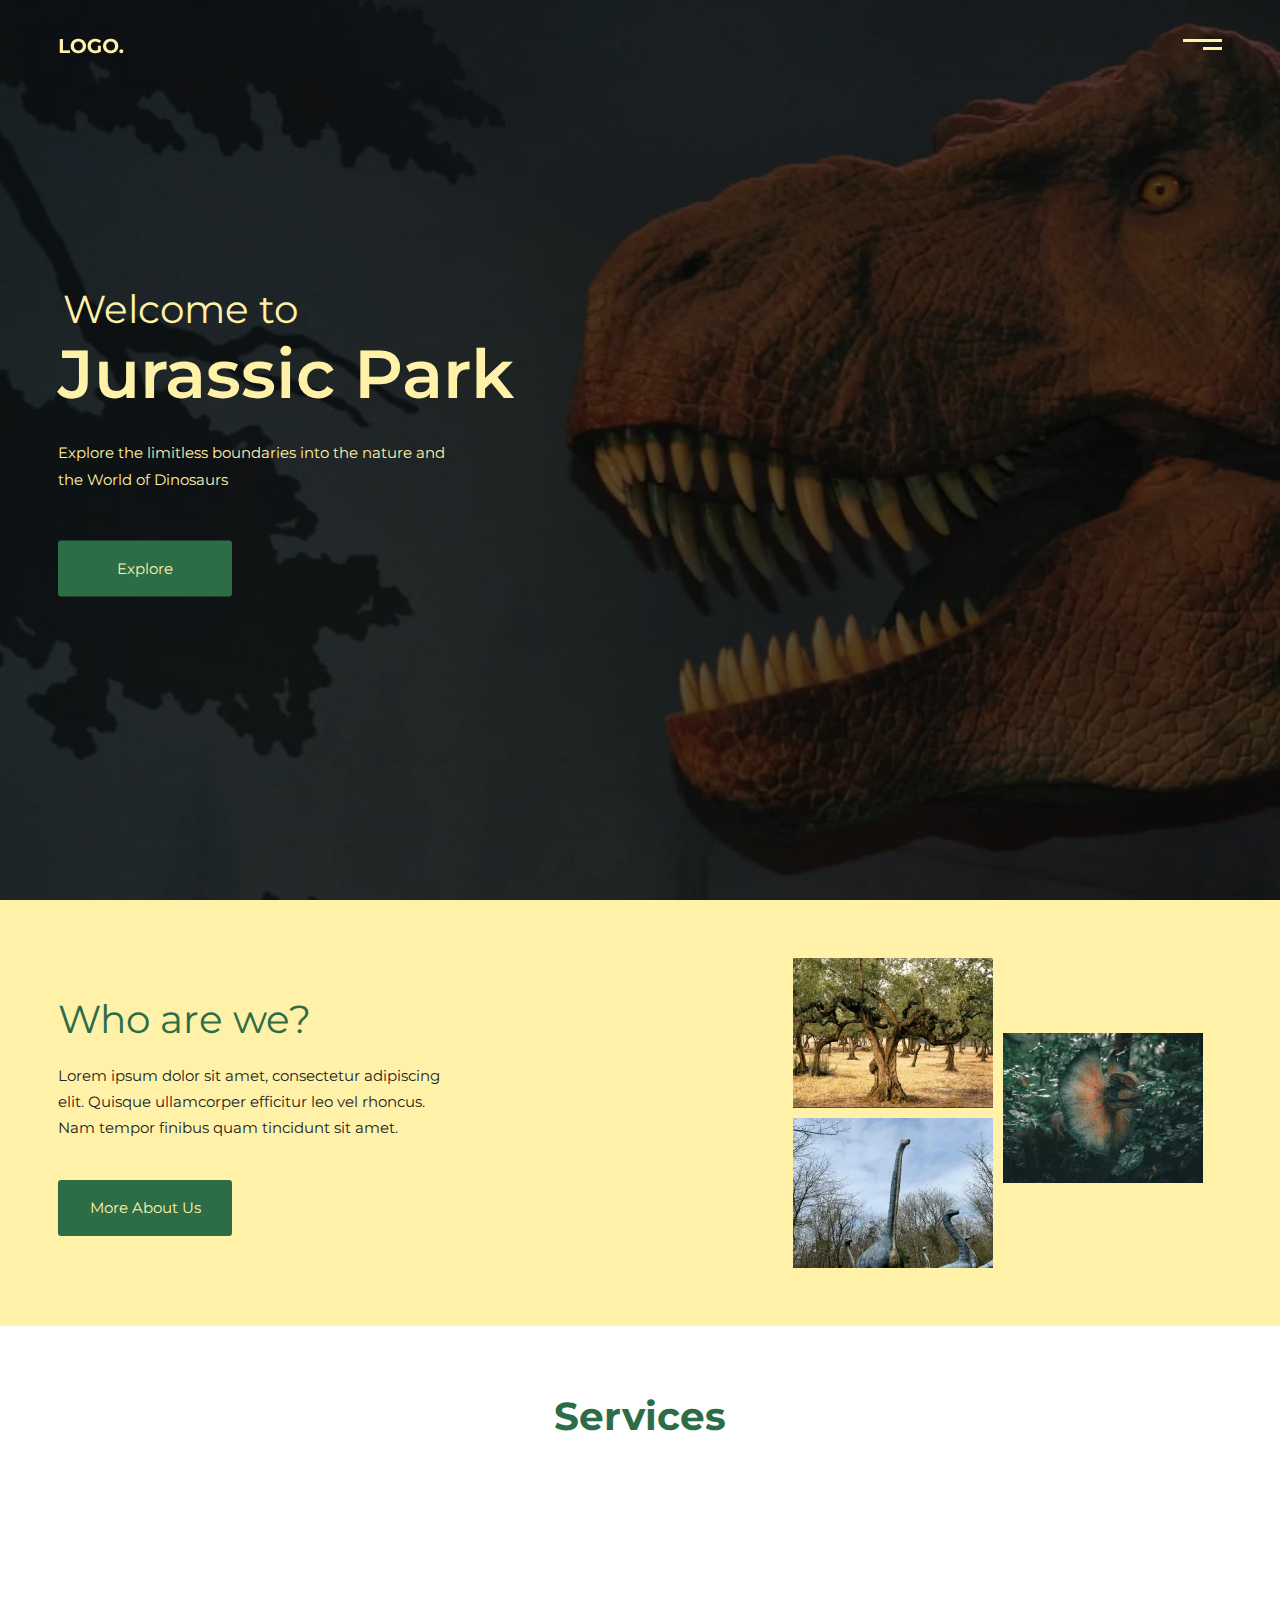
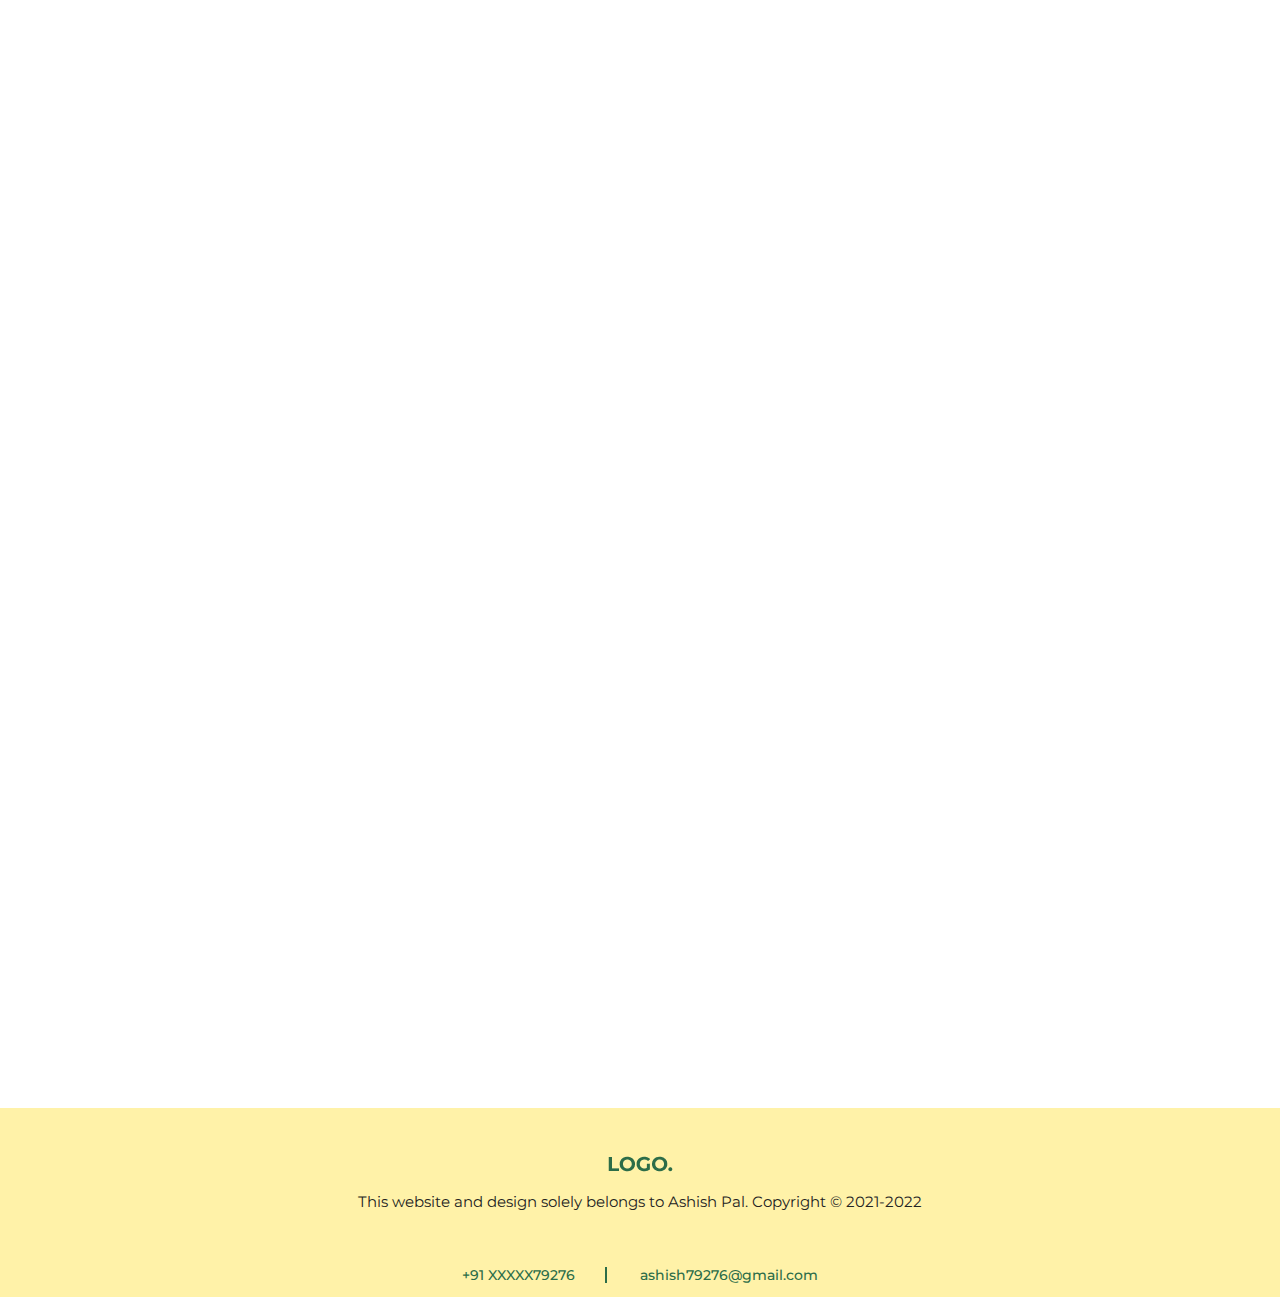
==== commit 5f2c741f: "updated info" ====
--- a/index.html
+++ b/index.html
@@ -334,7 +334,7 @@
             &copy; 2021-2022
           </div>
           <div class="footer__contact">
-            <a href="tel:8059379276">+91 8059379276</a>
+            <a href="/">+91 XXXXX79276</a>
             <a href="mailto:ashish79276@gmail.com">ashish79276@gmail.com</a>
           </div>
         </div>
